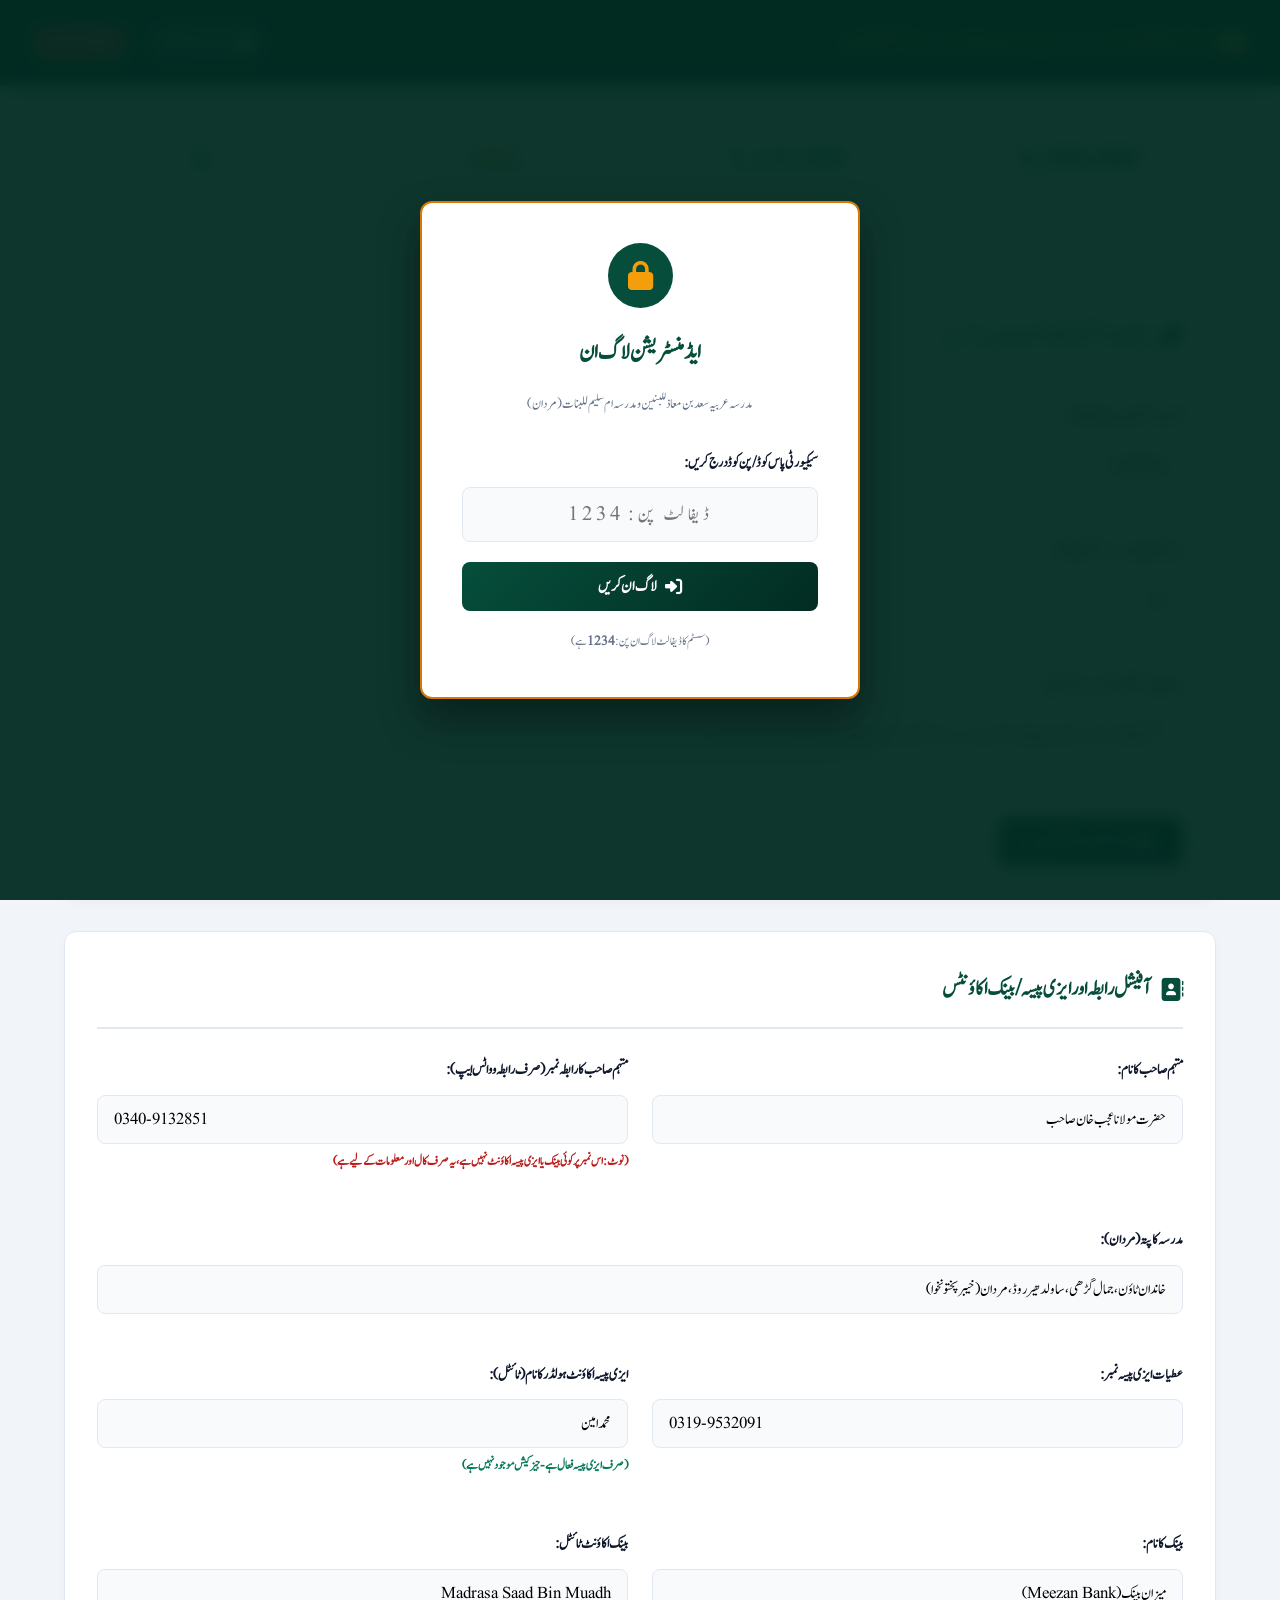
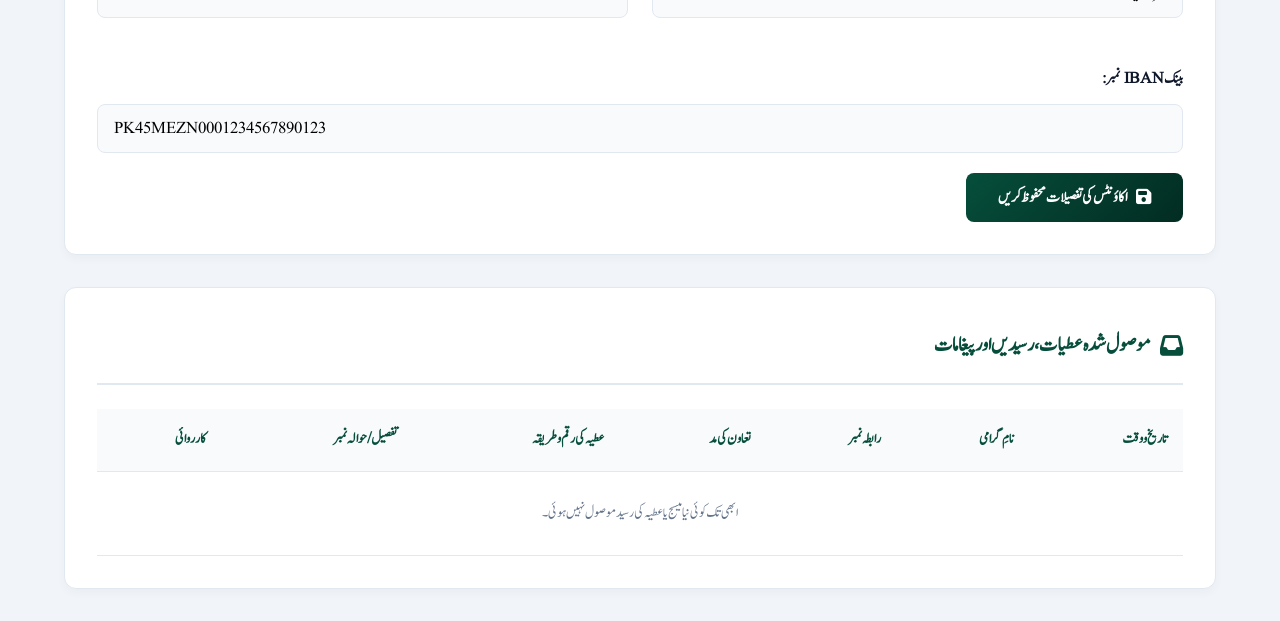
==== admin.html @ 812e495a "Complete Urdu Madrasa Website with Mobile Optimization & Vercel Config" ====
<!DOCTYPE html>
<html lang="ur" dir="rtl">
<head>
    <meta charset="UTF-8">
    <meta name="viewport" content="width=device-width, initial-scale=1.0">
    <title>ایڈمن پینل | مدرسہ سعد بن معاذ</title>

    <!-- Font Awesome -->
    <link rel="stylesheet" href="https://cdnjs.cloudflare.com/ajax/libs/font-awesome/6.5.1/css/all.min.css">

    <!-- Admin Styling with Dukan App UrduFont -->
    <style>
        @font-face {
            font-family: 'Jameel Noori Nastaleeq';
            src: url('assets/fonts/JameelNooriNastaleeq.ttf') format('truetype');
            font-weight: normal;
            font-style: normal;
            font-display: swap;
        }

        :root {
            --primary: #064e3b;
            --primary-dark: #022c22;
            --gold: #d97706;
            --gold-light: #f59e0b;
            --bg: #f1f5f9;
            --card-bg: #ffffff;
            --text: #0f172a;
            --text-muted: #64748b;
            --border: #e2e8f0;
            --radius: 12px;
            --font-urdu: 'Jameel Noori Nastaleeq', 'Noto Nastaliq Urdu', system-ui, sans-serif;
        }

        *, *::before, *::after {
            box-sizing: border-box;
            margin: 0;
            padding: 0;
        }

        body {
            font-family: var(--font-urdu) !important;
            background: var(--bg);
            color: var(--text);
            direction: rtl;
            text-align: right;
            line-height: 2.2;
        }

        h1, h2, h3, h4, h5, h6, input, select, textarea, button, label, p, span, td, th {
            font-family: var(--font-urdu) !important;
        }

        /* Login Screen Overlay */
        .login-overlay {
            position: fixed;
            inset: 0;
            background: rgba(2, 44, 34, 0.95);
            backdrop-filter: blur(8px);
            display: flex;
            align-items: center;
            justify-content: center;
            z-index: 9999;
            padding: 1.5rem;
        }

        .login-overlay.hidden {
            display: none;
        }

        .login-card {
            background: #fff;
            max-width: 440px;
            width: 100%;
            padding: 2.5rem;
            border-radius: var(--radius);
            box-shadow: 0 20px 40px rgba(0,0,0,0.4);
            text-align: center;
            border: 2px solid var(--gold);
        }

        .login-card .logo {
            width: 65px;
            height: 65px;
            margin-inline: auto;
            background: var(--primary);
            color: var(--gold-light);
            border-radius: 50%;
            display: flex;
            align-items: center;
            justify-content: center;
            font-size: 1.8rem;
            margin-bottom: 1rem;
        }

        /* Top Header */
        .admin-header {
            background: var(--primary-dark);
            color: #fff;
            padding: 1rem 2rem;
            display: flex;
            justify-content: space-between;
            align-items: center;
            box-shadow: 0 4px 12px rgba(0,0,0,0.1);
        }

        .admin-header h2 {
            font-size: 1.5rem;
            display: flex;
            align-items: center;
            gap: 0.6rem;
            color: var(--gold-light);
        }

        .header-actions {
            display: flex;
            align-items: center;
            gap: 1rem;
        }

        .btn-link {
            background: rgba(255, 255, 255, 0.15);
            color: #fff;
            text-decoration: none;
            padding: 0.4rem 1.1rem;
            border-radius: 50px;
            font-size: 0.95rem;
            display: inline-flex;
            align-items: center;
            gap: 0.4rem;
            transition: all 0.2s;
        }

        .btn-link:hover {
            background: var(--gold);
            color: #000;
        }

        /* Layout */
        .admin-container {
            max-width: 1200px;
            margin: 2rem auto;
            padding-inline: 1.5rem;
        }

        /* Stats Grid */
        .admin-stats-grid {
            display: grid;
            grid-template-columns: repeat(4, 1fr);
            gap: 1.25rem;
            margin-bottom: 2rem;
        }

        .stat-card {
            background: #fff;
            border: 1px solid var(--border);
            padding: 1.5rem;
            border-radius: var(--radius);
            box-shadow: 0 4px 10px rgba(0,0,0,0.03);
            text-align: center;
        }

        .stat-card .val {
            font-size: 1.9rem;
            font-weight: 700;
            color: var(--primary);
            line-height: 1.3;
        }

        .stat-card .lbl {
            font-size: 1rem;
            color: var(--text-muted);
            margin-top: 0.3rem;
        }

        /* Forms Layout */
        .admin-section {
            background: #fff;
            border: 1px solid var(--border);
            border-radius: var(--radius);
            padding: 2rem;
            margin-bottom: 2rem;
            box-shadow: 0 4px 10px rgba(0,0,0,0.03);
        }

        .admin-section h3 {
            font-size: 1.45rem;
            color: var(--primary);
            border-bottom: 2px solid var(--border);
            padding-bottom: 0.75rem;
            margin-bottom: 1.5rem;
            display: flex;
            align-items: center;
            gap: 0.6rem;
        }

        .form-grid {
            display: grid;
            grid-template-columns: 1fr 1fr;
            gap: 1.5rem;
        }

        .form-group {
            margin-bottom: 1.25rem;
        }

        .form-group.full-width {
            grid-column: 1 / -1;
        }

        label {
            display: block;
            font-weight: 700;
            font-size: 1rem;
            margin-bottom: 0.4rem;
        }

        input, textarea, select {
            width: 100%;
            padding: 0.75rem 1rem;
            border: 1px solid var(--border);
            border-radius: 8px;
            font-family: inherit;
            font-size: 1.05rem;
            background: #f8fafc;
        }

        input:focus, textarea:focus {
            outline: none;
            border-color: var(--primary);
            box-shadow: 0 0 0 3px rgba(6, 78, 59, 0.12);
        }

        .btn-submit {
            background: linear-gradient(135deg, var(--primary), var(--primary-dark));
            color: #fff;
            border: none;
            padding: 0.75rem 2rem;
            border-radius: 8px;
            font-family: inherit;
            font-size: 1.1rem;
            font-weight: 700;
            cursor: pointer;
            display: inline-flex;
            align-items: center;
            gap: 0.5rem;
            transition: all 0.2s;
        }

        .btn-submit:hover {
            background: var(--gold);
            color: #000;
        }

        /* Inquiries Table */
        .inquiry-table-wrap {
            overflow-x: auto;
        }

        table {
            width: 100%;
            border-collapse: collapse;
            font-size: 1rem;
        }

        th, td {
            padding: 0.85rem 1rem;
            border-bottom: 1px solid var(--border);
            text-align: right;
        }

        th {
            background: #f8fafc;
            color: var(--primary);
            font-weight: 700;
        }

        .action-del-btn {
            background: #fee2e2;
            color: #b91c1c;
            border: 1px solid #fecaca;
            padding: 0.25rem 0.75rem;
            border-radius: 6px;
            cursor: pointer;
            font-size: 0.9rem;
        }

        .action-del-btn:hover {
            background: #b91c1c;
            color: #fff;
        }

        @media (max-width: 900px) {
            .admin-stats-grid {
                grid-template-columns: 1fr 1fr;
            }
            .form-grid {
                grid-template-columns: 1fr;
            }
        }

        @media (max-width: 600px) {
            .admin-header {
                flex-direction: column;
                gap: 0.85rem;
                text-align: center;
                padding: 1rem 0.85rem;
            }
            .admin-header h2 {
                font-size: 1.25rem;
            }
            .header-actions {
                width: 100%;
                justify-content: center;
            }
            .admin-stats-grid {
                grid-template-columns: 1fr;
                gap: 0.75rem;
            }
            .admin-container {
                padding: 1rem 0.85rem;
            }
            .admin-section {
                padding: 1.25rem;
            }
            .login-card {
                padding: 1.5rem 1rem;
                margin-inline: 0.85rem;
            }
        }
    </style>
</head>
<body>

    <!-- ====================================================================
         LOGIN MODAL
         ==================================================================== -->
    <div class="login-overlay" id="loginModal">
        <div class="login-card">
            <div class="logo">
                <i class="fa-solid fa-lock"></i>
            </div>
            <h2 style="font-size: 1.6rem; color: var(--primary); margin-bottom: 0.5rem;">
                ایڈمنسٹریشن لاگ ان
            </h2>
            <p style="font-size: 0.95rem; color: var(--text-muted); margin-bottom: 1.5rem;">
                مدرسہ عربیہ سعد بن معاذ للبنین و مدرسہ ام سلیم للبنات (مردان)
            </p>

            <form id="adminLoginForm">
                <div class="form-group" style="text-align: right;">
                    <label for="adminPin">سیکیورٹی پاس کوڈ / پن کوڈ درج کریں:</label>
                    <input type="password" id="adminPin" placeholder="ڈیفالٹ پن: 1234" required style="text-align: center; letter-spacing: 4px; font-size: 1.3rem;">
                </div>
                <button type="submit" class="btn-submit" style="width: 100%; justify-content: center;">
                    <i class="fa-solid fa-right-to-bracket"></i> لاگ ان کریں
                </button>
            </form>
            <p style="font-size: 0.85rem; color: var(--text-muted); margin-top: 1rem;">
                (سسٹم کا ڈیفالٹ لاگ ان پن: <strong>1234</strong> ہے)
            </p>
        </div>
    </div>

    <!-- ====================================================================
         ADMIN HEADER
         ==================================================================== -->
    <header class="admin-header">
        <h2>
            <i class="fa-solid fa-mosque"></i> ایڈمن ڈیش بورڈ - مدرسہ عربیہ سعد بن معاذ و مدرسہ ام سلیم للبنات
        </h2>
        <div class="header-actions">
            <a href="index.html" class="btn-link" target="_blank">
                <i class="fa-solid fa-globe"></i> ویب سائٹ دیکھیں
            </a>
            <button id="logoutBtn" class="btn-link" style="background:#dc2626; border:none; cursor:pointer;">
                <i class="fa-solid fa-power-off"></i> لاگ آؤٹ
            </button>
        </div>
    </header>

    <!-- ====================================================================
         MAIN ADMIN CONTAINER
         ==================================================================== -->
    <main class="admin-container">

        <!-- Top Stats Row -->
        <div class="admin-stats-grid">
            <div class="stat-card">
                <div class="val" id="statTarget">8,500,000</div>
                <div class="lbl">کل درکار بجٹ (روپے)</div>
            </div>
            <div class="stat-card">
                <div class="val" id="statRaised" style="color:#059669;">5,120,000</div>
                <div class="lbl">جمع شدہ عطیات (روپے)</div>
            </div>
            <div class="stat-card">
                <div class="val" id="statProgress" style="color:var(--gold);">60%</div>
                <div class="lbl">زیرِ تعمیر کام کی پیشرفت</div>
            </div>
            <div class="stat-card">
                <div class="val" id="statInquiries">0</div>
                <div class="lbl">موصول شدہ پیغامات/عطیات</div>
            </div>
        </div>

        <!-- 1. Financial & Construction Progress Settings -->
        <section class="admin-section">
            <h3><i class="fa-solid fa-coins"></i> مالی بجٹ و تعمیراتی پیشرفت اپڈیٹ کریں</h3>
            <form id="financeForm">
                <div class="form-grid">
                    <div class="form-group">
                        <label for="inputTarget">کل درکار رقم / ہدف (PKR):</label>
                        <input type="number" id="inputTarget" required>
                    </div>

                    <div class="form-group">
                        <label for="inputRaised">اب تک موصول شدہ عطیات (PKR):</label>
                        <input type="number" id="inputRaised" required>
                    </div>

                    <div class="form-group">
                        <label for="inputProgress">زیرِ تعمیر حصے کی موجودہ تکمیل (%):</label>
                        <input type="number" id="inputProgress" min="0" max="100" required>
                    </div>

                    <div class="form-group">
                        <label for="inputArea">کل اراضی / رقبہ:</label>
                        <input type="text" id="inputArea" value="36 مرلے" required>
                    </div>

                    <div class="form-group full-width">
                        <label for="inputAnnouncement">اہم اعلان / مستقبل کا منصوبہ (ٹکر میسج):</label>
                        <textarea id="inputAnnouncement" rows="2" required></textarea>
                    </div>
                </div>

                <button type="submit" class="btn-submit">
                    <i class="fa-solid fa-floppy-disk"></i> مالی معلومات محفوظ کریں
                </button>
            </form>
        </section>

        <!-- 2. Official Contact & Payment Accounts Settings -->
        <section class="admin-section">
            <h3><i class="fa-solid fa-address-book"></i> آفیشل رابطہ اور ایزی پیسہ / بینک اکاؤنٹس</h3>
            <form id="contactAccountsForm">
                <div class="form-grid">
                    <div class="form-group">
                        <label for="inputMohtamim">مہتمم صاحب کا نام:</label>
                        <input type="text" id="inputMohtamim" value="حضرت مولانا عجب خان صاحب" required>
                    </div>

                    <div class="form-group">
                        <label for="inputMohtamimPhone">مہتمم صاحب کا رابطہ نمبر (صرف رابطہ و واٹس ایپ):</label>
                        <input type="text" id="inputMohtamimPhone" value="0340-9132851" required dir="ltr">
                        <small style="color: #b91c1c; font-weight: bold; font-size: 0.85rem;">(نوٹ: اس نمبر پر کوئی بینک یا ایزی پیسہ اکاؤنٹ نہیں ہے، یہ صرف کال اور معلومات کے لیے ہے)</small>
                    </div>

                    <div class="form-group full-width">
                        <label for="inputAddress">مدرسہ کا پتہ (مردان):</label>
                        <input type="text" id="inputAddress" value="خاندان ٹاؤن، جمال گڑھی، ساولدھیر روڈ، مردان (خیبر پختونخوا)" required>
                    </div>

                    <div class="form-group">
                        <label for="inputEasyNumber">عطیات ایزی پیسہ نمبر:</label>
                        <input type="text" id="inputEasyNumber" value="0319-9532091" required dir="ltr">
                    </div>

                    <div class="form-group">
                        <label for="inputEasyTitle">ایزی پیسہ اکاؤنٹ ہولڈر کا نام (ٹائٹل):</label>
                        <input type="text" id="inputEasyTitle" value="محمد امین" required>
                        <small style="color: #047857; font-weight: bold; font-size: 0.85rem;">(صرف ایزی پیسہ فعال ہے - جیز کیش موجود نہیں ہے)</small>
                    </div>

                    <div class="form-group">
                        <label for="inputBankName">بینک کا نام:</label>
                        <input type="text" id="inputBankName" value="میزان بینک (Meezan Bank)">
                    </div>

                    <div class="form-group">
                        <label for="inputBankTitle">بینک اکاؤنٹ ٹائٹل:</label>
                        <input type="text" id="inputBankTitle" value="Madrasa Saad Bin Muadh">
                    </div>

                    <div class="form-group full-width">
                        <label for="inputBankIban">بینک IBAN نمبر:</label>
                        <input type="text" id="inputBankIban" value="PK45MEZN0001234567890123" dir="ltr">
                    </div>
                </div>

                <button type="submit" class="btn-submit">
                    <i class="fa-solid fa-floppy-disk"></i> اکاؤنٹس کی تفصیلات محفوظ کریں
                </button>
            </form>
        </section>

        <!-- 3. Inquiries & Donor Messages -->
        <section class="admin-section">
            <h3><i class="fa-solid fa-inbox"></i> موصول شدہ عطیات، رسیدیں اور پیغامات</h3>
            <div class="inquiry-table-wrap">
                <table>
                    <thead>
                        <tr>
                            <th>تاریخ و وقت</th>
                            <th>نامِ گرامی</th>
                            <th>رابطہ نمبر</th>
                            <th>تعاون کی مد</th>
                            <th>عطیہ کی رقم و طریقہ</th>
                            <th>تفصیل / حوالہ نمبر</th>
                            <th>کارروائی</th>
                        </tr>
                    </thead>
                    <tbody id="inquiryTableBody">
                        <tr>
                            <td colspan="7" style="text-align: center; color: var(--text-muted);">کوئی پیغام ابھی موصول نہیں ہوا۔</td>
                        </tr>
                    </tbody>
                </table>
            </div>
        </section>

    </main>

    <!-- Admin JavaScript Logic -->
    <script>
        const AUTH_KEY = 'madrasa_admin_auth';
        const DATA_KEY = 'madrasa_saad_bin_muadh_data';
        const INQUIRIES_KEY = 'madrasa_inquiries';

        document.addEventListener('DOMContentLoaded', () => {
            checkAuth();
            loadFormData();
            loadInquiries();

            // Forms
            document.getElementById('adminLoginForm').addEventListener('submit', handleLogin);
            document.getElementById('logoutBtn').addEventListener('click', handleLogout);
            document.getElementById('financeForm').addEventListener('submit', handleFinanceSave);
            document.getElementById('contactAccountsForm').addEventListener('submit', handleAccountsSave);
        });

        function checkAuth() {
            const isAuth = sessionStorage.getItem(AUTH_KEY);
            const modal = document.getElementById('loginModal');
            if (isAuth === 'true') {
                modal.classList.add('hidden');
            } else {
                modal.classList.remove('hidden');
            }
        }

        function handleLogin(e) {
            e.preventDefault();
            const pin = document.getElementById('adminPin').value.trim();
            if (pin === '1234' || pin === 'admin') {
                sessionStorage.setItem(AUTH_KEY, 'true');
                document.getElementById('loginModal').classList.add('hidden');
            } else {
                alert("غلط پن کوڈ! دوبارہ کوشش فرمائیں۔ (ڈیفالٹ پن: 1234)");
            }
        }

        function handleLogout() {
            sessionStorage.removeItem(AUTH_KEY);
            location.reload();
        }

        const DEFAULT_ADMIN_DATA = {
            institutionName: "مدرسہ عربیہ سعد بن معاذ للبنین و مدرسہ ام سلیم للبنات",
            masjidName: "زیرِ تعمیر مسجد معز اللہ خان",
            mohtamim: "حضرت مولانا عجب خان صاحب",
            mohtamimPhone: "0340-9132851",
            address: "خاندان ٹاؤن، جمال گڑھی، ساولدھیر روڈ، مردان (خیبر پختونخوا)",
            area: "36 مرلے",
            easyPaisaNumber: "0319-9532091",
            easyPaisaTitle: "محمد امین",
            bankName: "میزان بینک (Meezan Bank)",
            bankAccountTitle: "Madrasa Saad Bin Muadh",
            bankIban: "PK45MEZN0001234567890123",
            targetDonation: 8500000,
            raisedDonation: 5120000,
            underConstructionProgress: 60,
            announcement: "مستقبل کا شاندار منصوبہ: اگلا بنات کا باقاعدہ کیمپس (مدرسہ ام سلیم للبنات) اور بنین کا جدید تجوید سسٹم جلد شروع ہو رہا ہے۔"
        };

        function getStoredData() {
            const raw = localStorage.getItem(DATA_KEY);
            if (raw) {
                try { return { ...DEFAULT_ADMIN_DATA, ...JSON.parse(raw) }; } catch (e) {}
            }
            return DEFAULT_ADMIN_DATA;
        }

        function loadFormData() {
            const data = getStoredData();

            // Stats
            document.getElementById('statTarget').textContent = (data.targetDonation || 8500000).toLocaleString();
            document.getElementById('statRaised').textContent = (data.raisedDonation || 5120000).toLocaleString();
            document.getElementById('statProgress').textContent = (data.underConstructionProgress || 60) + '%';

            // Financial Inputs
            document.getElementById('inputTarget').value = data.targetDonation || 8500000;
            document.getElementById('inputRaised').value = data.raisedDonation || 5120000;
            document.getElementById('inputProgress').value = data.underConstructionProgress || 60;
            document.getElementById('inputArea').value = data.area || "36 مرلے";
            document.getElementById('inputAnnouncement').value = data.announcement || "";

            // Accounts & Contact Inputs
            document.getElementById('inputMohtamim').value = data.mohtamim || "حضرت مولانا عجب خان صاحب";
            document.getElementById('inputMohtamimPhone').value = data.mohtamimPhone || "0340-9132851";
            document.getElementById('inputAddress').value = data.address || "خاندان ٹاؤن، جمال گڑھی، ساولدھیر روڈ، مردان (خیبر پختونخوا)";
            document.getElementById('inputEasyNumber').value = data.easyPaisaNumber || "0319-9532091";
            document.getElementById('inputEasyTitle').value = data.easyPaisaTitle || "محمد امین";
            document.getElementById('inputBankName').value = data.bankName || "میزان بینک (Meezan Bank)";
            document.getElementById('inputBankTitle').value = data.bankAccountTitle || "Madrasa Saad Bin Muadh";
            document.getElementById('inputBankIban').value = data.bankIban || "PK45MEZN0001234567890123";
        }

        function handleFinanceSave(e) {
            e.preventDefault();
            const data = getStoredData();
            data.targetDonation = parseInt(document.getElementById('inputTarget').value) || 0;
            data.raisedDonation = parseInt(document.getElementById('inputRaised').value) || 0;
            data.underConstructionProgress = parseInt(document.getElementById('inputProgress').value) || 0;
            data.area = document.getElementById('inputArea').value.trim();
            data.announcement = document.getElementById('inputAnnouncement').value.trim();

            localStorage.setItem(DATA_KEY, JSON.stringify(data));
            loadFormData();
            alert("مالی و تعمیراتی معلومات محفوظ ہو چکی ہیں اور ویب سائٹ پر اپڈیٹ ہو گئی ہیں۔");
        }

        function handleAccountsSave(e) {
            e.preventDefault();
            const data = getStoredData();
            data.mohtamim = document.getElementById('inputMohtamim').value.trim();
            data.mohtamimPhone = document.getElementById('inputMohtamimPhone').value.trim();
            data.address = document.getElementById('inputAddress').value.trim();
            data.easyPaisaNumber = document.getElementById('inputEasyNumber').value.trim();
            data.easyPaisaTitle = document.getElementById('inputEasyTitle').value.trim();
            data.bankName = document.getElementById('inputBankName').value.trim();
            data.bankAccountTitle = document.getElementById('inputBankTitle').value.trim();
            data.bankIban = document.getElementById('inputBankIban').value.trim();

            localStorage.setItem(DATA_KEY, JSON.stringify(data));
            loadFormData();
            alert("آفیشل رابطہ اور اکاؤنٹس کی تفصیلات کامیابی کے ساتھ محفوظ ہو گئی ہیں۔");
        }

        function loadInquiries() {
            const list = JSON.parse(localStorage.getItem(INQUIRIES_KEY) || '[]');
            document.getElementById('statInquiries').textContent = list.length;
            const tbody = document.getElementById('inquiryTableBody');

            if (!list || list.length === 0) {
                tbody.innerHTML = `<tr><td colspan="7" style="text-align: center; color: var(--text-muted); padding: 1.5rem;">ابھی تک کوئی نیا میسج یا عطیہ کی رسید موصول نہیں ہوئی۔</td></tr>`;
                return;
            }

            tbody.innerHTML = list.map((inq, idx) => `
                <tr>
                    <td>${inq.date || '-'}</td>
                    <td><strong>${inq.name || '-'}</strong></td>
                    <td dir="ltr">${inq.phone || '-'}</td>
                    <td><span style="background:#ecfdf5; color:#047857; padding:0.2rem 0.5rem; border-radius:4px; font-weight:700; font-size:0.9rem;">${inq.type || '-'}</span></td>
                    <td style="color:#d97706; font-weight:800;">${inq.amount || '-'}</td>
                    <td style="max-width:240px; font-size:0.95rem;">${inq.message || '-'}</td>
                    <td>
                        <button class="action-del-btn" onclick="deleteInquiry(${idx})">
                            <i class="fa-solid fa-trash"></i> ڈیلیٹ
                        </button>
                    </td>
                </tr>
            `).join('');
        }

        window.deleteInquiry = function(index) {
            if (confirm("کیا آپ واقعی اس رسید یا پیغام کو حذف کرنا چاہتے ہیں؟")) {
                const list = JSON.parse(localStorage.getItem(INQUIRIES_KEY) || '[]');
                list.splice(index, 1);
                localStorage.setItem(INQUIRIES_KEY, JSON.stringify(list));
                loadInquiries();
            }
        };
    </script>
</body>
</html>
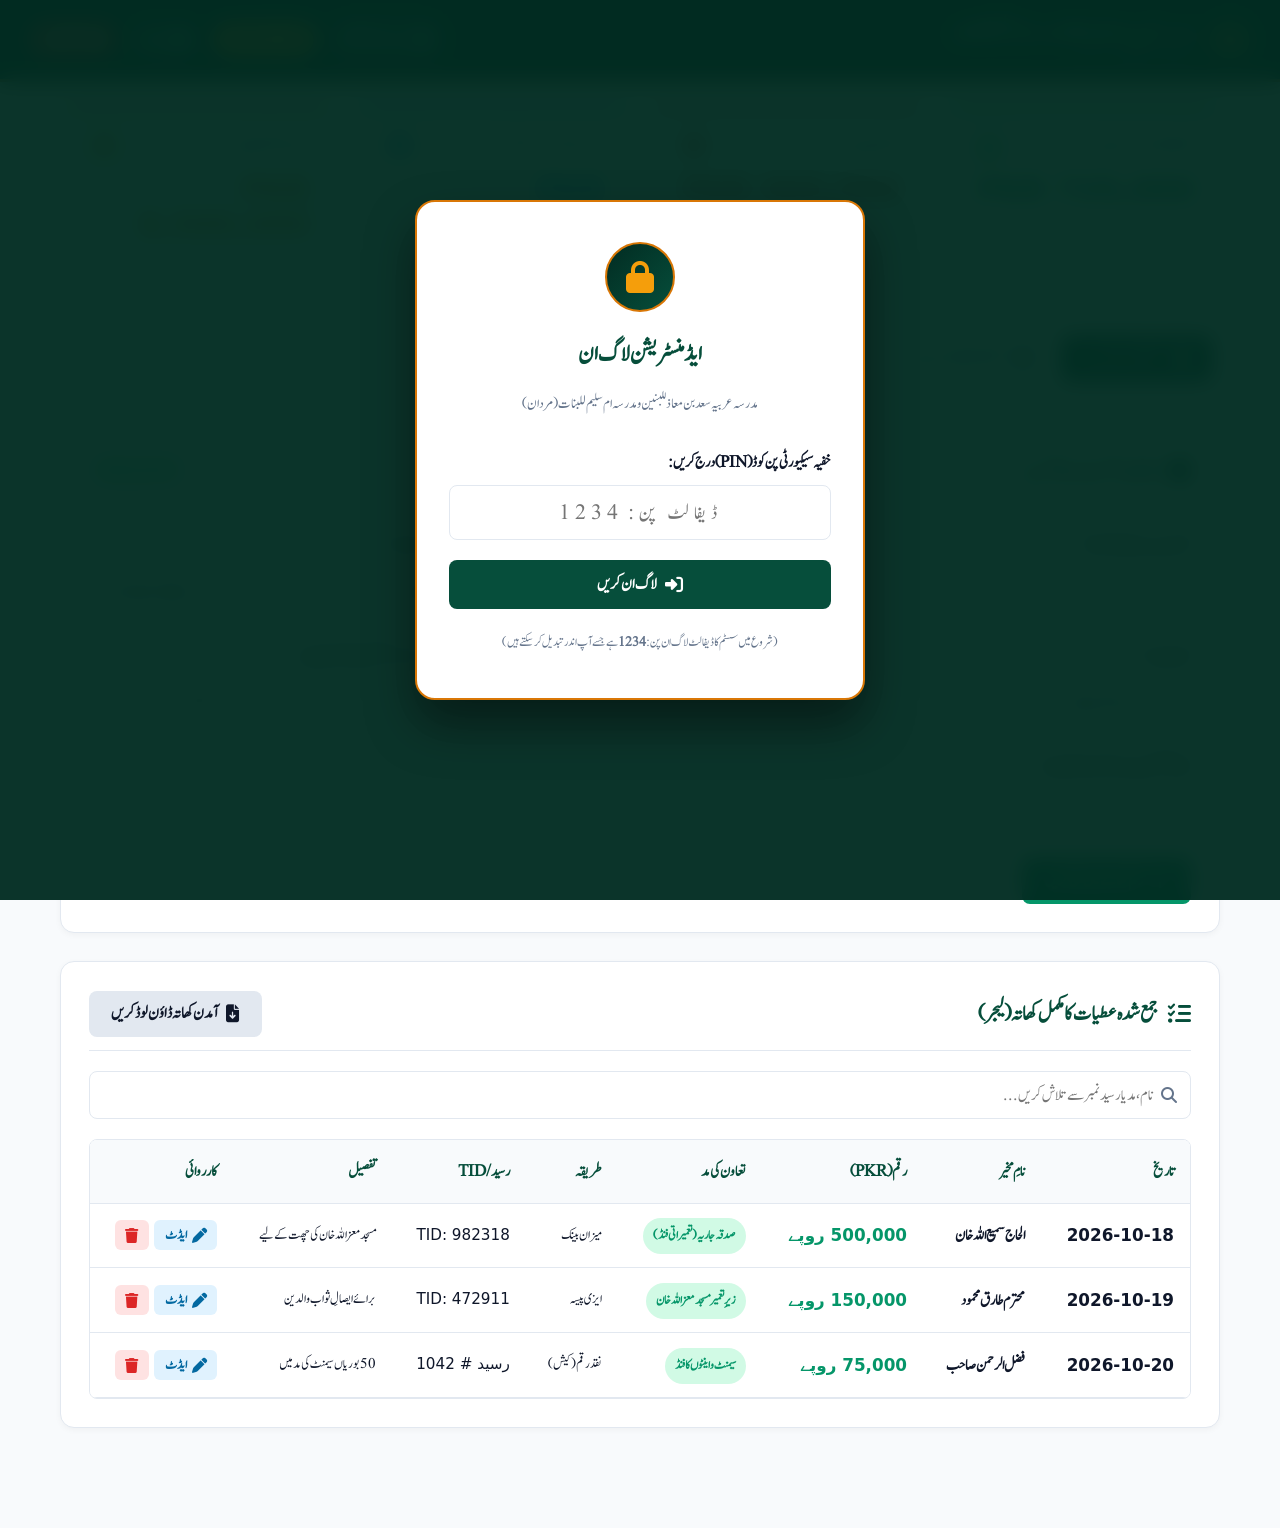
==== commit eff61d63: "Enhance Admin Portal with Income & Expense Bookkeeping, PIN Security, Edit/Delete and Mobile UI" ====
--- a/admin.html
+++ b/admin.html
@@ -3,16 +3,17 @@
 <head>
     <meta charset="UTF-8">
     <meta name="viewport" content="width=device-width, initial-scale=1.0">
-    <title>ایڈمن پینل | مدرسہ سعد بن معاذ</title>
-
-    <!-- Font Awesome -->
+    <title>کھاتہ و ایڈمن پورٹل | مدرسہ عربیہ سعد بن معاذ و مدرسہ ام سلیم للبنات (مردان)</title>
+
+    <!-- Font Awesome Icons -->
     <link rel="stylesheet" href="https://cdnjs.cloudflare.com/ajax/libs/font-awesome/6.5.1/css/all.min.css">
 
-    <!-- Admin Styling with Dukan App UrduFont -->
+    <!-- Admin Styling with Jameel Noori Nastaleeq -->
     <style>
         @font-face {
             font-family: 'Jameel Noori Nastaleeq';
-            src: url('assets/fonts/JameelNooriNastaleeq.ttf') format('truetype');
+            src: url('assets/fonts/JameelNooriNastaleeq.woff') format('woff'),
+                 url('assets/fonts/JameelNooriNastaleeq.ttf') format('truetype');
             font-weight: normal;
             font-style: normal;
             font-display: swap;
@@ -21,15 +22,27 @@
         :root {
             --primary: #064e3b;
             --primary-dark: #022c22;
+            --primary-light: #059669;
             --gold: #d97706;
             --gold-light: #f59e0b;
-            --bg: #f1f5f9;
+            --danger: #dc2626;
+            --danger-bg: #fee2e2;
+            --success: #059669;
+            --success-bg: #d1fae5;
+            --info: #0284c7;
+            --info-bg: #e0f2fe;
+            --bg: #f8fafc;
             --card-bg: #ffffff;
             --text: #0f172a;
             --text-muted: #64748b;
             --border: #e2e8f0;
-            --radius: 12px;
+            --radius-sm: 8px;
+            --radius: 14px;
+            --radius-lg: 20px;
+            --shadow-sm: 0 2px 6px rgba(0,0,0,0.04);
+            --shadow: 0 8px 24px rgba(6, 78, 59, 0.08);
             --font-urdu: 'Jameel Noori Nastaleeq', 'Noto Nastaliq Urdu', system-ui, sans-serif;
+            --font-en: system-ui, -apple-system, sans-serif;
         }
 
         *, *::before, *::after {
@@ -44,19 +57,26 @@
             color: var(--text);
             direction: rtl;
             text-align: right;
-            line-height: 2.2;
+            line-height: 2.1;
+            overflow-x: hidden;
         }
 
         h1, h2, h3, h4, h5, h6, input, select, textarea, button, label, p, span, td, th {
             font-family: var(--font-urdu) !important;
         }
 
-        /* Login Screen Overlay */
+        .en-text, [dir="ltr"] {
+            font-family: var(--font-en) !important;
+        }
+
+        /* --------------------------------------------------------------------------
+           LOGIN SCREEN OVERLAY
+           -------------------------------------------------------------------------- */
         .login-overlay {
             position: fixed;
             inset: 0;
-            background: rgba(2, 44, 34, 0.95);
-            backdrop-filter: blur(8px);
+            background: rgba(2, 44, 34, 0.96);
+            backdrop-filter: blur(10px);
             display: flex;
             align-items: center;
             justify-content: center;
@@ -70,262 +90,658 @@
 
         .login-card {
             background: #fff;
-            max-width: 440px;
+            max-width: 450px;
             width: 100%;
-            padding: 2.5rem;
-            border-radius: var(--radius);
-            box-shadow: 0 20px 40px rgba(0,0,0,0.4);
+            padding: 2.5rem 2rem;
+            border-radius: var(--radius-lg);
+            box-shadow: 0 25px 50px rgba(0,0,0,0.45);
             text-align: center;
             border: 2px solid var(--gold);
+            animation: popIn 0.3s ease-out;
+        }
+
+        @keyframes popIn {
+            from { transform: scale(0.92); opacity: 0; }
+            to { transform: scale(1); opacity: 1; }
         }
 
         .login-card .logo {
-            width: 65px;
-            height: 65px;
+            width: 70px;
+            height: 70px;
             margin-inline: auto;
-            background: var(--primary);
+            background: linear-gradient(135deg, var(--primary-dark), var(--primary));
             color: var(--gold-light);
             border-radius: 50%;
             display: flex;
             align-items: center;
             justify-content: center;
-            font-size: 1.8rem;
+            font-size: 2rem;
             margin-bottom: 1rem;
-        }
-
-        /* Top Header */
+            border: 2px solid var(--gold);
+        }
+
+        /* --------------------------------------------------------------------------
+           ADMIN HEADER
+           -------------------------------------------------------------------------- */
         .admin-header {
             background: var(--primary-dark);
             color: #fff;
-            padding: 1rem 2rem;
+            padding: 1rem 1.75rem;
             display: flex;
             justify-content: space-between;
             align-items: center;
-            box-shadow: 0 4px 12px rgba(0,0,0,0.1);
-        }
-
-        .admin-header h2 {
-            font-size: 1.5rem;
+            box-shadow: 0 4px 15px rgba(0,0,0,0.15);
+            border-bottom: 3px solid var(--gold);
+            position: sticky;
+            top: 0;
+            z-index: 1000;
+        }
+
+        .header-brand {
             display: flex;
             align-items: center;
-            gap: 0.6rem;
-            color: var(--gold-light);
+            gap: 0.85rem;
+        }
+
+        .header-brand .emblem {
+            width: 44px;
+            height: 44px;
+            background: var(--primary);
+            border: 2px solid var(--gold);
+            border-radius: 50%;
+            display: flex;
+            align-items: center;
+            justify-content: center;
+            color: var(--gold);
+            font-size: 1.3rem;
+            flex-shrink: 0;
+        }
+
+        .header-brand h1 {
+            font-size: 1.35rem;
+            font-weight: 800;
+            line-height: 1.3;
+        }
+
+        .header-brand p {
+            font-size: 0.88rem;
+            color: #cbd5e1;
+            line-height: 1.2;
         }
 
         .header-actions {
             display: flex;
             align-items: center;
-            gap: 1rem;
-        }
-
-        .btn-link {
-            background: rgba(255, 255, 255, 0.15);
+            gap: 0.65rem;
+            flex-wrap: wrap;
+        }
+
+        .btn-header {
+            display: inline-flex;
+            align-items: center;
+            gap: 0.45rem;
+            background: rgba(255, 255, 255, 0.1);
             color: #fff;
-            text-decoration: none;
-            padding: 0.4rem 1.1rem;
+            border: 1px solid rgba(255, 255, 255, 0.2);
+            padding: 0.4rem 0.85rem;
             border-radius: 50px;
             font-size: 0.95rem;
-            display: inline-flex;
-            align-items: center;
-            gap: 0.4rem;
-            transition: all 0.2s;
-        }
-
-        .btn-link:hover {
-            background: var(--gold);
+            font-weight: 700;
+            cursor: pointer;
+            text-decoration: none;
+            transition: all 0.2s ease;
+        }
+
+        .btn-header:hover {
+            background: rgba(255, 255, 255, 0.2);
+        }
+
+        .btn-header-gold {
+            background: linear-gradient(135deg, var(--gold), var(--gold-light));
             color: #000;
-        }
-
-        /* Layout */
+            border: none;
+            font-weight: 800;
+        }
+
+        .btn-header-danger {
+            background: #b91c1c;
+            border-color: #ef4444;
+        }
+
+        /* --------------------------------------------------------------------------
+           MAIN DASHBOARD CONTAINER
+           -------------------------------------------------------------------------- */
         .admin-container {
             max-width: 1200px;
-            margin: 2rem auto;
-            padding-inline: 1.5rem;
-        }
-
-        /* Stats Grid */
-        .admin-stats-grid {
+            margin: 1.5rem auto;
+            padding: 0 1.25rem 3rem;
+        }
+
+        /* --------------------------------------------------------------------------
+           KPI STATS CARDS
+           -------------------------------------------------------------------------- */
+        .stats-grid {
             display: grid;
             grid-template-columns: repeat(4, 1fr);
             gap: 1.25rem;
-            margin-bottom: 2rem;
+            margin-bottom: 1.75rem;
         }
 
         .stat-card {
-            background: #fff;
-            border: 1px solid var(--border);
-            padding: 1.5rem;
+            background: var(--card-bg);
             border-radius: var(--radius);
-            box-shadow: 0 4px 10px rgba(0,0,0,0.03);
-            text-align: center;
-        }
-
-        .stat-card .val {
-            font-size: 1.9rem;
+            padding: 1.25rem 1.5rem;
+            border: 1.5px solid var(--border);
+            box-shadow: var(--shadow-sm);
+            position: relative;
+            overflow: hidden;
+            transition: all 0.2s ease;
+        }
+
+        .stat-card:hover {
+            transform: translateY(-2px);
+            box-shadow: var(--shadow);
+        }
+
+        .stat-card::before {
+            content: '';
+            position: absolute;
+            top: 0;
+            right: 0;
+            left: 0;
+            height: 4px;
+        }
+
+        .stat-card.stat-income::before { background: var(--success); }
+        .stat-card.stat-expense::before { background: var(--danger); }
+        .stat-card.stat-balance::before { background: var(--info); }
+        .stat-card.stat-target::before { background: var(--gold); }
+
+        .stat-header {
+            display: flex;
+            justify-content: space-between;
+            align-items: center;
+            margin-bottom: 0.5rem;
+        }
+
+        .stat-lbl {
+            font-size: 1.05rem;
             font-weight: 700;
-            color: var(--primary);
-            line-height: 1.3;
-        }
-
-        .stat-card .lbl {
-            font-size: 1rem;
             color: var(--text-muted);
-            margin-top: 0.3rem;
-        }
-
-        /* Forms Layout */
-        .admin-section {
-            background: #fff;
-            border: 1px solid var(--border);
-            border-radius: var(--radius);
-            padding: 2rem;
-            margin-bottom: 2rem;
-            box-shadow: 0 4px 10px rgba(0,0,0,0.03);
-        }
-
-        .admin-section h3 {
-            font-size: 1.45rem;
-            color: var(--primary);
-            border-bottom: 2px solid var(--border);
-            padding-bottom: 0.75rem;
-            margin-bottom: 1.5rem;
+        }
+
+        .stat-icon {
+            width: 38px;
+            height: 38px;
+            border-radius: 50%;
             display: flex;
             align-items: center;
-            gap: 0.6rem;
-        }
-
-        .form-grid {
-            display: grid;
-            grid-template-columns: 1fr 1fr;
-            gap: 1.5rem;
-        }
-
-        .form-group {
-            margin-bottom: 1.25rem;
-        }
-
-        .form-group.full-width {
-            grid-column: 1 / -1;
-        }
-
-        label {
-            display: block;
+            justify-content: center;
+            font-size: 1.15rem;
+        }
+
+        .stat-income .stat-icon { background: var(--success-bg); color: var(--success); }
+        .stat-expense .stat-icon { background: var(--danger-bg); color: var(--danger); }
+        .stat-balance .stat-icon { background: var(--info-bg); color: var(--info); }
+        .stat-target .stat-icon { background: #fef3c7; color: var(--gold); }
+
+        .stat-val {
+            font-size: 1.85rem;
+            font-weight: 800;
+            line-height: 1.2;
+            font-family: var(--font-en) !important;
+            letter-spacing: 0.5px;
+        }
+
+        .stat-income .stat-val { color: var(--success); }
+        .stat-expense .stat-val { color: var(--danger); }
+        .stat-balance .stat-val { color: var(--info); }
+        .stat-target .stat-val { color: var(--gold); }
+
+        .stat-sub {
+            font-size: 0.9rem;
+            color: var(--text-muted);
+            margin-top: 0.25rem;
+        }
+
+        /* --------------------------------------------------------------------------
+           NAVIGATION TABS
+           -------------------------------------------------------------------------- */
+        .admin-nav-tabs {
+            display: flex;
+            gap: 0.65rem;
+            background: #fff;
+            padding: 0.5rem;
+            border-radius: var(--radius);
+            border: 1px solid var(--border);
+            margin-bottom: 1.75rem;
+            box-shadow: var(--shadow-sm);
+            overflow-x: auto;
+            scrollbar-width: none;
+        }
+
+        .admin-nav-tabs::-webkit-scrollbar {
+            display: none;
+        }
+
+        .tab-btn {
+            background: transparent;
+            border: none;
+            padding: 0.6rem 1.25rem;
+            border-radius: var(--radius-sm);
+            font-size: 1.12rem;
             font-weight: 700;
-            font-size: 1rem;
-            margin-bottom: 0.4rem;
-        }
-
-        input, textarea, select {
-            width: 100%;
-            padding: 0.75rem 1rem;
-            border: 1px solid var(--border);
-            border-radius: 8px;
-            font-family: inherit;
-            font-size: 1.05rem;
-            background: #f8fafc;
-        }
-
-        input:focus, textarea:focus {
-            outline: none;
-            border-color: var(--primary);
-            box-shadow: 0 0 0 3px rgba(6, 78, 59, 0.12);
-        }
-
-        .btn-submit {
-            background: linear-gradient(135deg, var(--primary), var(--primary-dark));
-            color: #fff;
-            border: none;
-            padding: 0.75rem 2rem;
-            border-radius: 8px;
-            font-family: inherit;
-            font-size: 1.1rem;
-            font-weight: 700;
+            color: var(--text-muted);
             cursor: pointer;
             display: inline-flex;
             align-items: center;
             gap: 0.5rem;
-            transition: all 0.2s;
-        }
-
-        .btn-submit:hover {
-            background: var(--gold);
-            color: #000;
-        }
-
-        /* Inquiries Table */
-        .inquiry-table-wrap {
+            white-space: nowrap;
+            transition: all 0.2s ease;
+        }
+
+        .tab-btn i {
+            font-size: 1.05rem;
+        }
+
+        .tab-btn:hover {
+            color: var(--primary);
+            background: #f1f5f9;
+        }
+
+        .tab-btn.active {
+            background: var(--primary);
+            color: #fff;
+            box-shadow: 0 4px 12px rgba(6, 78, 59, 0.25);
+        }
+
+        .tab-content {
+            display: none;
+            animation: fadeIn 0.25s ease;
+        }
+
+        .tab-content.active {
+            display: block;
+        }
+
+        @keyframes fadeIn {
+            from { opacity: 0; transform: translateY(6px); }
+            to { opacity: 1; transform: translateY(0); }
+        }
+
+        /* --------------------------------------------------------------------------
+           CARDS & FORMS
+           -------------------------------------------------------------------------- */
+        .admin-card {
+            background: var(--card-bg);
+            border-radius: var(--radius);
+            padding: 1.75rem;
+            border: 1.5px solid var(--border);
+            box-shadow: var(--shadow-sm);
+            margin-bottom: 1.75rem;
+        }
+
+        .card-title-row {
+            display: flex;
+            justify-content: space-between;
+            align-items: center;
+            margin-bottom: 1.25rem;
+            padding-bottom: 0.75rem;
+            border-bottom: 1.5px solid var(--border);
+            flex-wrap: wrap;
+            gap: 0.75rem;
+        }
+
+        .card-title {
+            font-size: 1.45rem;
+            font-weight: 800;
+            color: var(--primary);
+            display: flex;
+            align-items: center;
+            gap: 0.6rem;
+        }
+
+        .form-grid {
+            display: grid;
+            grid-template-columns: repeat(3, 1fr);
+            gap: 1.25rem;
+        }
+
+        .form-grid-2 {
+            display: grid;
+            grid-template-columns: 1fr 1fr;
+            gap: 1.25rem;
+        }
+
+        .form-group {
+            display: flex;
+            flex-direction: column;
+            gap: 0.35rem;
+        }
+
+        .form-group.full-width {
+            grid-column: 1 / -1;
+        }
+
+        label {
+            font-weight: 700;
+            font-size: 1.05rem;
+            color: var(--text);
+        }
+
+        input[type="text"],
+        input[type="number"],
+        input[type="date"],
+        input[type="password"],
+        select,
+        textarea {
+            width: 100%;
+            padding: 0.65rem 0.9rem;
+            border: 1.5px solid var(--border);
+            border-radius: var(--radius-sm);
+            font-size: 1.1rem;
+            background: #fff;
+            color: var(--text);
+            transition: border-color 0.2s ease, box-shadow 0.2s ease;
+        }
+
+        input:focus, select:focus, textarea:focus {
+            outline: none;
+            border-color: var(--primary);
+            box-shadow: 0 0 0 3px rgba(6, 78, 59, 0.15);
+        }
+
+        /* --------------------------------------------------------------------------
+           BUTTONS
+           -------------------------------------------------------------------------- */
+        .btn-action {
+            display: inline-flex;
+            align-items: center;
+            gap: 0.5rem;
+            padding: 0.65rem 1.4rem;
+            border-radius: var(--radius-sm);
+            font-size: 1.12rem;
+            font-weight: 800;
+            cursor: pointer;
+            border: none;
+            transition: all 0.2s ease;
+        }
+
+        .btn-primary {
+            background: var(--primary);
+            color: #fff;
+        }
+
+        .btn-primary:hover {
+            background: var(--primary-light);
+            box-shadow: 0 4px 12px rgba(6, 78, 59, 0.3);
+        }
+
+        .btn-success {
+            background: var(--success);
+            color: #fff;
+        }
+
+        .btn-success:hover {
+            background: #047857;
+        }
+
+        .btn-danger {
+            background: var(--danger);
+            color: #fff;
+        }
+
+        .btn-danger:hover {
+            background: #b91c1c;
+        }
+
+        .btn-secondary {
+            background: #e2e8f0;
+            color: var(--text);
+        }
+
+        .btn-secondary:hover {
+            background: #cbd5e1;
+        }
+
+        /* --------------------------------------------------------------------------
+           TABLES
+           -------------------------------------------------------------------------- */
+        .table-responsive {
+            width: 100%;
             overflow-x: auto;
+            border-radius: var(--radius-sm);
+            border: 1.5px solid var(--border);
         }
 
         table {
             width: 100%;
             border-collapse: collapse;
-            font-size: 1rem;
+            text-align: right;
+            background: #fff;
+            font-size: 1.05rem;
         }
 
         th, td {
             padding: 0.85rem 1rem;
             border-bottom: 1px solid var(--border);
-            text-align: right;
         }
 
         th {
             background: #f8fafc;
             color: var(--primary);
+            font-weight: 800;
+            white-space: nowrap;
+        }
+
+        tr:hover {
+            background: #f8fafc;
+        }
+
+        .table-btn {
+            padding: 0.25rem 0.65rem;
+            border-radius: 6px;
+            border: none;
+            cursor: pointer;
+            font-size: 0.95rem;
             font-weight: 700;
-        }
-
-        .action-del-btn {
-            background: #fee2e2;
-            color: #b91c1c;
-            border: 1px solid #fecaca;
-            padding: 0.25rem 0.75rem;
-            border-radius: 6px;
+            display: inline-flex;
+            align-items: center;
+            gap: 0.3rem;
+            transition: all 0.15s ease;
+        }
+
+        .table-btn-edit {
+            background: #e0f2fe;
+            color: #0369a1;
+        }
+
+        .table-btn-edit:hover {
+            background: #0284c7;
+            color: #fff;
+        }
+
+        .table-btn-del {
+            background: var(--danger-bg);
+            color: var(--danger);
+        }
+
+        .table-btn-del:hover {
+            background: var(--danger);
+            color: #fff;
+        }
+
+        .badge-tag {
+            padding: 0.2rem 0.65rem;
+            border-radius: 50px;
+            font-size: 0.88rem;
+            font-weight: 800;
+            display: inline-block;
+        }
+
+        .badge-success { background: var(--success-bg); color: var(--success); }
+        .badge-danger { background: var(--danger-bg); color: var(--danger); }
+        .badge-gold { background: #fef3c7; color: #92400e; }
+        .badge-info { background: var(--info-bg); color: #0369a1; }
+
+        /* --------------------------------------------------------------------------
+           MODALS (EDIT & CHANGE PIN)
+           -------------------------------------------------------------------------- */
+        .modal-overlay {
+            position: fixed;
+            inset: 0;
+            background: rgba(0,0,0,0.6);
+            backdrop-filter: blur(5px);
+            display: flex;
+            align-items: center;
+            justify-content: center;
+            z-index: 10000;
+            padding: 1.5rem;
+        }
+
+        .modal-overlay.hidden {
+            display: none;
+        }
+
+        .modal-box {
+            background: #fff;
+            max-width: 580px;
+            width: 100%;
+            padding: 2rem;
+            border-radius: var(--radius);
+            box-shadow: 0 20px 40px rgba(0,0,0,0.3);
+            border: 2px solid var(--border);
+            max-height: 90vh;
+            overflow-y: auto;
+        }
+
+        .modal-header {
+            display: flex;
+            justify-content: space-between;
+            align-items: center;
+            margin-bottom: 1.5rem;
+            padding-bottom: 0.75rem;
+            border-bottom: 1px solid var(--border);
+        }
+
+        .modal-header h3 {
+            font-size: 1.45rem;
+            color: var(--primary);
+        }
+
+        .modal-close {
+            background: none;
+            border: none;
+            font-size: 1.4rem;
             cursor: pointer;
-            font-size: 0.9rem;
-        }
-
-        .action-del-btn:hover {
-            background: #b91c1c;
-            color: #fff;
-        }
-
+            color: var(--text-muted);
+        }
+
+        /* --------------------------------------------------------------------------
+           SEARCH & FILTER BAR
+           -------------------------------------------------------------------------- */
+        .filter-bar {
+            display: flex;
+            gap: 1rem;
+            margin-bottom: 1.25rem;
+            align-items: center;
+            flex-wrap: wrap;
+        }
+
+        .filter-search-box {
+            position: relative;
+            flex: 1;
+            min-width: 240px;
+        }
+
+        .filter-search-box input {
+            padding-right: 2.25rem;
+        }
+
+        .filter-search-box i {
+            position: absolute;
+            right: 0.85rem;
+            top: 50%;
+            transform: translateY(-50%);
+            color: var(--text-muted);
+        }
+
+        /* --------------------------------------------------------------------------
+           PRINT STYLES
+           -------------------------------------------------------------------------- */
+        @media print {
+            .login-overlay, .admin-header, .admin-nav-tabs, .btn-action, .card-title-row button, .filter-bar, .modal-overlay {
+                display: none !important;
+            }
+            body {
+                background: #fff !important;
+                color: #000 !important;
+            }
+            .admin-container {
+                max-width: 100% !important;
+                margin: 0 !important;
+                padding: 0 !important;
+            }
+            .tab-content {
+                display: block !important;
+            }
+            .admin-card {
+                box-shadow: none !important;
+                border: 1px solid #ccc !important;
+                page-break-inside: avoid;
+            }
+        }
+
+        /* --------------------------------------------------------------------------
+           RESPONSIVE DESIGN (MOBILE ADAPTATION)
+           -------------------------------------------------------------------------- */
         @media (max-width: 900px) {
-            .admin-stats-grid {
-                grid-template-columns: 1fr 1fr;
+            .stats-grid {
+                grid-template-columns: repeat(2, 1fr);
             }
             .form-grid {
                 grid-template-columns: 1fr;
             }
-        }
-
-        @media (max-width: 600px) {
+            .form-grid-2 {
+                grid-template-columns: 1fr;
+            }
+        }
+
+        @media (max-width: 640px) {
             .admin-header {
                 flex-direction: column;
                 gap: 0.85rem;
+                padding: 1rem 0.85rem;
                 text-align: center;
-                padding: 1rem 0.85rem;
-            }
-            .admin-header h2 {
-                font-size: 1.25rem;
+            }
+            .header-brand {
+                flex-direction: column;
+                text-align: center;
             }
             .header-actions {
                 width: 100%;
                 justify-content: center;
             }
-            .admin-stats-grid {
+            .stats-grid {
                 grid-template-columns: 1fr;
-                gap: 0.75rem;
+                gap: 0.85rem;
             }
             .admin-container {
-                padding: 1rem 0.85rem;
-            }
-            .admin-section {
-                padding: 1.25rem;
+                padding: 1rem 0.75rem;
+            }
+            .admin-card {
+                padding: 1.25rem 1rem;
+            }
+            .card-title-row {
+                flex-direction: column;
+                align-items: flex-start;
+            }
+            .card-title-row button, .card-title-row .btn-action {
+                width: 100%;
+                justify-content: center;
             }
             .login-card {
-                padding: 1.5rem 1rem;
-                margin-inline: 0.85rem;
+                padding: 1.75rem 1.25rem;
             }
         }
     </style>
@@ -340,25 +756,109 @@
             <div class="logo">
                 <i class="fa-solid fa-lock"></i>
             </div>
-            <h2 style="font-size: 1.6rem; color: var(--primary); margin-bottom: 0.5rem;">
+            <h2 style="font-size: 1.6rem; color: var(--primary); margin-bottom: 0.35rem;">
                 ایڈمنسٹریشن لاگ ان
             </h2>
-            <p style="font-size: 0.95rem; color: var(--text-muted); margin-bottom: 1.5rem;">
+            <p style="font-size: 0.98rem; color: var(--text-muted); margin-bottom: 1.5rem;">
                 مدرسہ عربیہ سعد بن معاذ للبنین و مدرسہ ام سلیم للبنات (مردان)
             </p>
 
             <form id="adminLoginForm">
-                <div class="form-group" style="text-align: right;">
-                    <label for="adminPin">سیکیورٹی پاس کوڈ / پن کوڈ درج کریں:</label>
-                    <input type="password" id="adminPin" placeholder="ڈیفالٹ پن: 1234" required style="text-align: center; letter-spacing: 4px; font-size: 1.3rem;">
-                </div>
-                <button type="submit" class="btn-submit" style="width: 100%; justify-content: center;">
+                <div class="form-group" style="text-align: right; margin-bottom: 1.25rem;">
+                    <label for="adminPin">خفیہ سیکیورٹی پن کوڈ (PIN) درج کریں:</label>
+                    <input type="password" id="adminPin" placeholder="ڈیفالٹ پن: 1234" required style="text-align: center; letter-spacing: 5px; font-size: 1.4rem;">
+                </div>
+                <button type="submit" class="btn-action btn-primary" style="width: 100%; justify-content: center; padding: 0.75rem;">
                     <i class="fa-solid fa-right-to-bracket"></i> لاگ ان کریں
                 </button>
             </form>
-            <p style="font-size: 0.85rem; color: var(--text-muted); margin-top: 1rem;">
-                (سسٹم کا ڈیفالٹ لاگ ان پن: <strong>1234</strong> ہے)
+            <p style="font-size: 0.85rem; color: var(--text-muted); margin-top: 1.25rem;">
+                (شروع میں سسٹم کا ڈیفالٹ لاگ ان پن: <strong>1234</strong> ہے جسے آپ اندر تبدیل کر سکتے ہیں)
             </p>
+        </div>
+    </div>
+
+    <!-- ====================================================================
+         CHANGE PIN MODAL
+         ==================================================================== -->
+    <div class="modal-overlay hidden" id="changePinModal">
+        <div class="modal-box">
+            <div class="modal-header">
+                <h3><i class="fa-solid fa-key"></i> سیکیورٹی پن کوڈ تبدیل کریں</h3>
+                <button type="button" class="modal-close" onclick="closeChangePinModal()">&times;</button>
+            </div>
+            <form id="changePinForm">
+                <div class="form-group" style="margin-bottom: 1rem;">
+                    <label for="currPin">موجودہ پن کوڈ (Current PIN):</label>
+                    <input type="password" id="currPin" required style="text-align: center; letter-spacing: 3px;">
+                </div>
+                <div class="form-group" style="margin-bottom: 1rem;">
+                    <label for="newPin">نیا پن کوڈ (New Secret PIN):</label>
+                    <input type="password" id="newPin" placeholder="مثلاً: 5678" required style="text-align: center; letter-spacing: 3px;">
+                </div>
+                <div class="form-group" style="margin-bottom: 1.5rem;">
+                    <label for="confirmNewPin">نئے پن کوڈ کی تصدیق کریں:</label>
+                    <input type="password" id="confirmNewPin" required style="text-align: center; letter-spacing: 3px;">
+                </div>
+                <div style="display:flex; gap:1rem;">
+                    <button type="submit" class="btn-action btn-primary" style="flex:1; justify-content:center;">
+                        <i class="fa-solid fa-floppy-disk"></i> نیا پن کوڈ محفوظ کریں
+                    </button>
+                    <button type="button" class="btn-action btn-secondary" onclick="closeChangePinModal()">
+                        منسوخ کریں
+                    </button>
+                </div>
+            </form>
+        </div>
+    </div>
+
+    <!-- ====================================================================
+         EDIT ENTRY MODAL (INCOME / EXPENSE)
+         ==================================================================== -->
+    <div class="modal-overlay hidden" id="editEntryModal">
+        <div class="modal-box">
+            <div class="modal-header">
+                <h3 id="editModalTitle"><i class="fa-solid fa-pen-to-square"></i> اندراج میں ترمیم کریں</h3>
+                <button type="button" class="modal-close" onclick="closeEditModal()">&times;</button>
+            </div>
+            <form id="editEntryForm">
+                <input type="hidden" id="editType">
+                <input type="hidden" id="editId">
+
+                <div class="form-group" style="margin-bottom: 1rem;">
+                    <label for="editDate">تاریخ:</label>
+                    <input type="date" id="editDate" required>
+                </div>
+
+                <div class="form-group" style="margin-bottom: 1rem;">
+                    <label for="editTitle" id="editTitleLabel">نام / مد:</label>
+                    <input type="text" id="editTitle" required>
+                </div>
+
+                <div class="form-group" style="margin-bottom: 1rem;">
+                    <label for="editAmount">رقم (پاکستانی روپے PKR):</label>
+                    <input type="number" id="editAmount" required min="1">
+                </div>
+
+                <div class="form-group" style="margin-bottom: 1rem;" id="editCategoryGroup">
+                    <label for="editCategory">کیٹیگری / مد:</label>
+                    <input type="text" id="editCategory">
+                </div>
+
+                <div class="form-group" style="margin-bottom: 1.5rem;">
+                    <label for="editNotes">تفصیل / بل نمبر / رسید:</label>
+                    <textarea id="editNotes" rows="2"></textarea>
+                </div>
+
+                <div style="display:flex; gap:1rem;">
+                    <button type="submit" class="btn-action btn-primary" style="flex:1; justify-content:center;">
+                        <i class="fa-solid fa-check"></i> تبدیلیاں محفوظ کریں
+                    </button>
+                    <button type="button" class="btn-action btn-secondary" onclick="closeEditModal()">
+                        منسوخ کریں
+                    </button>
+                </div>
+            </form>
         </div>
     </div>
 
@@ -366,14 +866,27 @@
          ADMIN HEADER
          ==================================================================== -->
     <header class="admin-header">
-        <h2>
-            <i class="fa-solid fa-mosque"></i> ایڈمن ڈیش بورڈ - مدرسہ عربیہ سعد بن معاذ و مدرسہ ام سلیم للبنات
-        </h2>
+        <div class="header-brand">
+            <div class="emblem">
+                <i class="fa-solid fa-mosque"></i>
+            </div>
+            <div>
+                <h1>مدرسہ عربیہ سعد بن معاذ و مدرسہ ام سلیم للبنات</h1>
+                <p>کھاتہ و ایڈمنسٹریشن پورٹل — مردان</p>
+            </div>
+        </div>
+
         <div class="header-actions">
-            <a href="index.html" class="btn-link" target="_blank">
+            <a href="index.html" class="btn-header" target="_blank" title="اصل ویب سائٹ دیکھیں">
                 <i class="fa-solid fa-globe"></i> ویب سائٹ دیکھیں
             </a>
-            <button id="logoutBtn" class="btn-link" style="background:#dc2626; border:none; cursor:pointer;">
+            <button type="button" class="btn-header btn-header-gold" onclick="openChangePinModal()">
+                <i class="fa-solid fa-key"></i> پن تبدیل کریں
+            </button>
+            <button type="button" class="btn-header" onclick="window.print()" title="پورٹل کی رپورٹ پرنٹ کریں">
+                <i class="fa-solid fa-print"></i> پرنٹ
+            </button>
+            <button type="button" id="logoutBtn" class="btn-header btn-header-danger">
                 <i class="fa-solid fa-power-off"></i> لاگ آؤٹ
             </button>
         </div>
@@ -384,189 +897,451 @@
          ==================================================================== -->
     <main class="admin-container">
 
-        <!-- Top Stats Row -->
-        <div class="admin-stats-grid">
-            <div class="stat-card">
-                <div class="val" id="statTarget">8,500,000</div>
-                <div class="lbl">کل درکار بجٹ (روپے)</div>
+        <!-- Executive Financial KPI Cards -->
+        <div class="stats-grid">
+            <!-- 1. Total Income -->
+            <div class="stat-card stat-income">
+                <div class="stat-header">
+                    <span class="stat-lbl">کل جمع شدہ آمدن / عطیات</span>
+                    <div class="stat-icon"><i class="fa-solid fa-hand-holding-dollar"></i></div>
+                </div>
+                <div class="stat-val" id="kpiIncome">PKR 0</div>
+                <div class="stat-sub">تمام موصولہ فنڈز کا مجموعہ</div>
             </div>
-            <div class="stat-card">
-                <div class="val" id="statRaised" style="color:#059669;">5,120,000</div>
-                <div class="lbl">جمع شدہ عطیات (روپے)</div>
+
+            <!-- 2. Total Deductions / Expenses -->
+            <div class="stat-card stat-expense">
+                <div class="stat-header">
+                    <span class="stat-lbl">کل کٹوتیاں و اخراجات</span>
+                    <div class="stat-icon"><i class="fa-solid fa-receipt"></i></div>
+                </div>
+                <div class="stat-val" id="kpiExpense">PKR 0</div>
+                <div class="stat-sub">تعمیراتی سامان و مزدوروں کی ادائیگی</div>
             </div>
-            <div class="stat-card">
-                <div class="val" id="statProgress" style="color:var(--gold);">60%</div>
-                <div class="lbl">زیرِ تعمیر کام کی پیشرفت</div>
+
+            <!-- 3. Net Balance Available -->
+            <div class="stat-card stat-balance">
+                <div class="stat-header">
+                    <span class="stat-lbl">موجودہ خالص خزانہ / بیلنس</span>
+                    <div class="stat-icon"><i class="fa-solid fa-vault"></i></div>
+                </div>
+                <div class="stat-val" id="kpiBalance">PKR 0</div>
+                <div class="stat-sub">آمدن منہا اخراجات (دستیاب رقم)</div>
             </div>
-            <div class="stat-card">
-                <div class="val" id="statInquiries">0</div>
-                <div class="lbl">موصول شدہ پیغامات/عطیات</div>
+
+            <!-- 4. Target Budget -->
+            <div class="stat-card stat-target">
+                <div class="stat-header">
+                    <span class="stat-lbl">کل درکار تعمیراتی ہدف</span>
+                    <div class="stat-icon"><i class="fa-solid fa-bullseye"></i></div>
+                </div>
+                <div class="stat-val" id="kpiTarget">PKR 8,500,000</div>
+                <div class="stat-sub" id="kpiRemaining">باقی درکار: PKR 0</div>
             </div>
         </div>
 
-        <!-- 1. Financial & Construction Progress Settings -->
-        <section class="admin-section">
-            <h3><i class="fa-solid fa-coins"></i> مالی بجٹ و تعمیراتی پیشرفت اپڈیٹ کریں</h3>
-            <form id="financeForm">
-                <div class="form-grid">
-                    <div class="form-group">
-                        <label for="inputTarget">کل درکار رقم / ہدف (PKR):</label>
-                        <input type="number" id="inputTarget" required>
+        <!-- Navigation Tabs -->
+        <nav class="admin-nav-tabs">
+            <button type="button" class="tab-btn active" data-tab="tab-income">
+                <i class="fa-solid fa-circle-plus text-success"></i> رقم جمع کرنا (آمدن)
+            </button>
+            <button type="button" class="tab-btn" data-tab="tab-expense">
+                <i class="fa-solid fa-circle-minus text-danger"></i> رقم کی کٹوتی (اخراجات)
+            </button>
+            <button type="button" class="tab-btn" data-tab="tab-overview">
+                <i class="fa-solid fa-chart-pie"></i> بجٹ و تعمیراتی ہدف
+            </button>
+            <button type="button" class="tab-btn" data-tab="tab-accounts">
+                <i class="fa-solid fa-address-book"></i> آفیشل اکاؤنٹس سیٹنگز
+            </button>
+            <button type="button" class="tab-btn" data-tab="tab-inquiries">
+                <i class="fa-solid fa-inbox"></i> موصولہ پیغامات و رسیدیں (<span id="inquiryCountBadge">0</span>)
+            </button>
+        </nav>
+
+        <!-- ================================================================
+             TAB 1: INCOME / DONATIONS (رقم جمع کرنا)
+             ================================================================ -->
+        <section class="tab-content active" id="tab-income">
+            <!-- Add New Donation Form -->
+            <div class="admin-card">
+                <div class="card-title-row">
+                    <h2 class="card-title">
+                        <i class="fa-solid fa-circle-plus text-success"></i> نیا عطیہ / آمدن درج کریں
+                    </h2>
+                    <span class="badge-tag badge-success">خودکار کھاتہ میں جمع ہوگا</span>
+                </div>
+
+                <form id="addIncomeForm">
+                    <div class="form-grid">
+                        <div class="form-group">
+                            <label for="incDonor">مخیر / عطیہ دہندہ کا نامِ گرامی *</label>
+                            <input type="text" id="incDonor" placeholder="مثلاً: الحاج سمیع اللہ خان" required>
+                        </div>
+
+                        <div class="form-group">
+                            <label for="incAmount">عطیہ کی رقم (روپے PKR) *</label>
+                            <input type="number" id="incAmount" placeholder="مثلاً: 50000" min="1" required>
+                        </div>
+
+                        <div class="form-group">
+                            <label for="incDate">تاریخ وصولی *</label>
+                            <input type="date" id="incDate" required>
+                        </div>
+
+                        <div class="form-group">
+                            <label for="incCategory">تعاون کی مد *</label>
+                            <select id="incCategory" required>
+                                <option value="صدقہ جاریہ (تعمیراتی فنڈ)">صدقہ جاریہ (تعمیراتی فنڈ)</option>
+                                <option value="زیرِ تعمیر مسجد معز اللہ خان">زیرِ تعمیر مسجد معز اللہ خان</option>
+                                <option value="مدرسہ ام سلیم للبنات">مدرسہ ام سلیم للبنات</option>
+                                <option value="سیمنٹ و اینٹوں کا فنڈ">سیمنٹ و اینٹوں کا فنڈ</option>
+                                <option value="واجب الاداء زکوٰۃ">واجب الاداء زکوٰۃ</option>
+                                <option value="کفالتِ طلبہ و اساتذہ">کفالتِ طلبہ و اساتذہ</option>
+                                <option value="عمومی نفلی صدقہ">عمومی نفلی صدقہ</option>
+                            </select>
+                        </div>
+
+                        <div class="form-group">
+                            <label for="incMethod">ادائیگی کا ذریعہ *</label>
+                            <select id="incMethod" required>
+                                <option value="ایزی پیسہ (0319-9532091: محمد امین)">ایزی پیسہ (محمد امین)</option>
+                                <option value="میزان بینک (Meezan Bank)">میزان بینک</option>
+                                <option value="نقد رقم (کیش برائے مہتمم)">نقد رقم (کیش)</option>
+                            </select>
+                        </div>
+
+                        <div class="form-group">
+                            <label for="incReceipt">رسید نمبر / ٹرانزیکشن ID (اختیاری)</label>
+                            <input type="text" id="incReceipt" placeholder="مثلاً: TID: 982318" dir="ltr">
+                        </div>
+
+                        <div class="form-group full-width">
+                            <label for="incNotes">اضافی تفصیل یا دعائیہ کلمات (اختیاری):</label>
+                            <input type="text" id="incNotes" placeholder="مثلاً: چھت کی ڈھلائی کے لیے صدقہ جاریہ">
+                        </div>
                     </div>
 
-                    <div class="form-group">
-                        <label for="inputRaised">اب تک موصول شدہ عطیات (PKR):</label>
-                        <input type="number" id="inputRaised" required>
+                    <div style="margin-top: 1.25rem; display: flex; gap: 1rem;">
+                        <button type="submit" class="btn-action btn-success">
+                            <i class="fa-solid fa-plus"></i> رقم کھاتے میں جمع کریں
+                        </button>
                     </div>
-
-                    <div class="form-group">
-                        <label for="inputProgress">زیرِ تعمیر حصے کی موجودہ تکمیل (%):</label>
-                        <input type="number" id="inputProgress" min="0" max="100" required>
+                </form>
+            </div>
+
+            <!-- Income Ledger Table -->
+            <div class="admin-card">
+                <div class="card-title-row">
+                    <h2 class="card-title">
+                        <i class="fa-solid fa-list-check"></i> جمع شدہ عطیات کا مکمل کھاتہ (لیجر)
+                    </h2>
+                    <div>
+                        <button type="button" class="btn-action btn-secondary" onclick="exportData('income')">
+                            <i class="fa-solid fa-file-arrow-down"></i> آمدن کھاتہ ڈاؤن لوڈ کریں
+                        </button>
                     </div>
-
-                    <div class="form-group">
-                        <label for="inputArea">کل اراضی / رقبہ:</label>
-                        <input type="text" id="inputArea" value="36 مرلے" required>
+                </div>
+
+                <div class="filter-bar">
+                    <div class="filter-search-box">
+                        <i class="fa-solid fa-magnifying-glass"></i>
+                        <input type="text" id="searchIncome" placeholder="نام، مد یا رسید نمبر سے تلاش کریں..." oninput="filterLedger('income')">
                     </div>
-
-                    <div class="form-group full-width">
-                        <label for="inputAnnouncement">اہم اعلان / مستقبل کا منصوبہ (ٹکر میسج):</label>
-                        <textarea id="inputAnnouncement" rows="2" required></textarea>
-                    </div>
-                </div>
-
-                <button type="submit" class="btn-submit">
-                    <i class="fa-solid fa-floppy-disk"></i> مالی معلومات محفوظ کریں
-                </button>
-            </form>
-        </section>
-
-        <!-- 2. Official Contact & Payment Accounts Settings -->
-        <section class="admin-section">
-            <h3><i class="fa-solid fa-address-book"></i> آفیشل رابطہ اور ایزی پیسہ / بینک اکاؤنٹس</h3>
-            <form id="contactAccountsForm">
-                <div class="form-grid">
-                    <div class="form-group">
-                        <label for="inputMohtamim">مہتمم صاحب کا نام:</label>
-                        <input type="text" id="inputMohtamim" value="حضرت مولانا عجب خان صاحب" required>
-                    </div>
-
-                    <div class="form-group">
-                        <label for="inputMohtamimPhone">مہتمم صاحب کا رابطہ نمبر (صرف رابطہ و واٹس ایپ):</label>
-                        <input type="text" id="inputMohtamimPhone" value="0340-9132851" required dir="ltr">
-                        <small style="color: #b91c1c; font-weight: bold; font-size: 0.85rem;">(نوٹ: اس نمبر پر کوئی بینک یا ایزی پیسہ اکاؤنٹ نہیں ہے، یہ صرف کال اور معلومات کے لیے ہے)</small>
-                    </div>
-
-                    <div class="form-group full-width">
-                        <label for="inputAddress">مدرسہ کا پتہ (مردان):</label>
-                        <input type="text" id="inputAddress" value="خاندان ٹاؤن، جمال گڑھی، ساولدھیر روڈ، مردان (خیبر پختونخوا)" required>
-                    </div>
-
-                    <div class="form-group">
-                        <label for="inputEasyNumber">عطیات ایزی پیسہ نمبر:</label>
-                        <input type="text" id="inputEasyNumber" value="0319-9532091" required dir="ltr">
-                    </div>
-
-                    <div class="form-group">
-                        <label for="inputEasyTitle">ایزی پیسہ اکاؤنٹ ہولڈر کا نام (ٹائٹل):</label>
-                        <input type="text" id="inputEasyTitle" value="محمد امین" required>
-                        <small style="color: #047857; font-weight: bold; font-size: 0.85rem;">(صرف ایزی پیسہ فعال ہے - جیز کیش موجود نہیں ہے)</small>
-                    </div>
-
-                    <div class="form-group">
-                        <label for="inputBankName">بینک کا نام:</label>
-                        <input type="text" id="inputBankName" value="میزان بینک (Meezan Bank)">
-                    </div>
-
-                    <div class="form-group">
-                        <label for="inputBankTitle">بینک اکاؤنٹ ٹائٹل:</label>
-                        <input type="text" id="inputBankTitle" value="Madrasa Saad Bin Muadh">
-                    </div>
-
-                    <div class="form-group full-width">
-                        <label for="inputBankIban">بینک IBAN نمبر:</label>
-                        <input type="text" id="inputBankIban" value="PK45MEZN0001234567890123" dir="ltr">
-                    </div>
-                </div>
-
-                <button type="submit" class="btn-submit">
-                    <i class="fa-solid fa-floppy-disk"></i> اکاؤنٹس کی تفصیلات محفوظ کریں
-                </button>
-            </form>
-        </section>
-
-        <!-- 3. Inquiries & Donor Messages -->
-        <section class="admin-section">
-            <h3><i class="fa-solid fa-inbox"></i> موصول شدہ عطیات، رسیدیں اور پیغامات</h3>
-            <div class="inquiry-table-wrap">
-                <table>
-                    <thead>
-                        <tr>
-                            <th>تاریخ و وقت</th>
-                            <th>نامِ گرامی</th>
-                            <th>رابطہ نمبر</th>
-                            <th>تعاون کی مد</th>
-                            <th>عطیہ کی رقم و طریقہ</th>
-                            <th>تفصیل / حوالہ نمبر</th>
-                            <th>کارروائی</th>
-                        </tr>
-                    </thead>
-                    <tbody id="inquiryTableBody">
-                        <tr>
-                            <td colspan="7" style="text-align: center; color: var(--text-muted);">کوئی پیغام ابھی موصول نہیں ہوا۔</td>
-                        </tr>
-                    </tbody>
-                </table>
+                </div>
+
+                <div class="table-responsive">
+                    <table>
+                        <thead>
+                            <tr>
+                                <th>تاریخ</th>
+                                <th>نامِ مخیر</th>
+                                <th>رقم (PKR)</th>
+                                <th>تعاون کی مد</th>
+                                <th>طریقہ</th>
+                                <th>رسید / TID</th>
+                                <th>تفصیل</th>
+                                <th>کارروائی</th>
+                            </tr>
+                        </thead>
+                        <tbody id="incomeTableBody">
+                            <!-- Populated dynamically -->
+                        </tbody>
+                    </table>
+                </div>
             </div>
         </section>
 
+        <!-- ================================================================
+             TAB 2: EXPENSES / DEDUCTIONS (رقم کی کٹوتی)
+             ================================================================ -->
+        <section class="tab-content" id="tab-expense">
+            <!-- Add New Expense Form -->
+            <div class="admin-card">
+                <div class="card-title-row">
+                    <h2 class="card-title">
+                        <i class="fa-solid fa-circle-minus text-danger"></i> نئی کٹوتی / اخراجات درج کریں
+                    </h2>
+                    <span class="badge-tag badge-danger">خزانے سے کٹوتی کی جائے گی</span>
+                </div>
+
+                <form id="addExpenseForm">
+                    <div class="form-grid">
+                        <div class="form-group">
+                            <label for="expTitle">مدِ کٹوتی / خرچ کی تفصیل *</label>
+                            <input type="text" id="expTitle" placeholder="مثلاً: سیمنٹ کی 200 بوریاں یا مستری مزدوری" required>
+                        </div>
+
+                        <div class="form-group">
+                            <label for="expAmount">کٹوتی کی رقم (روپے PKR) *</label>
+                            <input type="number" id="expAmount" placeholder="مثلاً: 270000" min="1" required>
+                        </div>
+
+                        <div class="form-group">
+                            <label for="expDate">تاریخِ ادائیگی *</label>
+                            <input type="date" id="expDate" required>
+                        </div>
+
+                        <div class="form-group">
+                            <label for="expCategory">اخراجات کی کیٹیگری *</label>
+                            <select id="expCategory" required>
+                                <option value="سیمنٹ، ریت و بجری">سیمنٹ، ریت و بجری</option>
+                                <option value="لوہا و سریا">لوہا و سریا</option>
+                                <option value="اینٹیں و بلاکس">اینٹیں و بلاکس</option>
+                                <option value="مستری و مزدوروں کی اجرت">مستری و مزدوروں کی اجرت</option>
+                                <option value="بجلی، وائرنگ و پنکھے">بجلی، وائرنگ و پنکھے</option>
+                                <option value="پائپ، سینیٹری و وضوخانہ">پائپ، سینیٹری و وضوخانہ</option>
+                                <option value="مسجد معز اللہ خان کا خرچ">مسجد معز اللہ خان کا خرچ</option>
+                                <option value="متفرق انتظامی اخراجات">متفرق انتظامی اخراجات</option>
+                            </select>
+                        </div>
+
+                        <div class="form-group">
+                            <label for="expBill">بل نمبر / دکاندار کا نام</label>
+                            <input type="text" id="expBill" placeholder="مثلاً: بل نمبر 412 (خیبر ہارڈویئر)">
+                        </div>
+
+                        <div class="form-group">
+                            <label for="expPaidBy">ادا کنندہ / نگران کا نام</label>
+                            <input type="text" id="expPaidBy" placeholder="مثلاً: حضرت مولانا عجب خان صاحب">
+                        </div>
+
+                        <div class="form-group full-width">
+                            <label for="expNotes">اضافی نوٹ / رسید کی تفصیل:</label>
+                            <input type="text" id="expNotes" placeholder="مثلاً: گراؤنڈ فلور کی چھت کی ڈھلائی کے لیے">
+                        </div>
+                    </div>
+
+                    <div style="margin-top: 1.25rem; display: flex; gap: 1rem;">
+                        <button type="submit" class="btn-action btn-danger">
+                            <i class="fa-solid fa-minus"></i> کٹوتی کھاتے میں درج کریں
+                        </button>
+                    </div>
+                </form>
+            </div>
+
+            <!-- Expense Ledger Table -->
+            <div class="admin-card">
+                <div class="card-title-row">
+                    <h2 class="card-title">
+                        <i class="fa-solid fa-receipt"></i> کٹوتیوں اور تعمیراتی اخراجات کا مکمل کھاتہ
+                    </h2>
+                    <div>
+                        <button type="button" class="btn-action btn-secondary" onclick="exportData('expense')">
+                            <i class="fa-solid fa-file-arrow-down"></i> اخراجات کھاتہ ڈاؤن لوڈ کریں
+                        </button>
+                    </div>
+                </div>
+
+                <div class="filter-bar">
+                    <div class="filter-search-box">
+                        <i class="fa-solid fa-magnifying-glass"></i>
+                        <input type="text" id="searchExpense" placeholder="مد، دکاندار یا بل نمبر سے تلاش کریں..." oninput="filterLedger('expense')">
+                    </div>
+                </div>
+
+                <div class="table-responsive">
+                    <table>
+                        <thead>
+                            <tr>
+                                <th>تاریخ</th>
+                                <th>مدِ خرچ</th>
+                                <th>کٹوتی رقم (PKR)</th>
+                                <th>کیٹیگری</th>
+                                <th>بل نمبر / دکان</th>
+                                <th>ادا کنندہ</th>
+                                <th>نوٹ</th>
+                                <th>کارروائی</th>
+                            </tr>
+                        </thead>
+                        <tbody id="expenseTableBody">
+                            <!-- Populated dynamically -->
+                        </tbody>
+                    </table>
+                </div>
+            </div>
+        </section>
+
+        <!-- ================================================================
+             TAB 3: OVERVIEW & TARGET SETTINGS (بجٹ و اعلانات)
+             ================================================================ -->
+        <section class="tab-content" id="tab-overview">
+            <div class="admin-card">
+                <div class="card-title-row">
+                    <h2 class="card-title">
+                        <i class="fa-solid fa-sliders"></i> مالیاتی ہدف و تعمیراتی صورتحال اپڈیٹ کریں
+                    </h2>
+                    <span class="badge-tag badge-gold">ویب سائٹ کے ہوم پیج پر نظر آئے گا</span>
+                </div>
+
+                <form id="overviewSettingsForm">
+                    <div class="form-grid">
+                        <div class="form-group">
+                            <label for="setTarget">کل درکار تعمیراتی بجٹ / ہدف (PKR):</label>
+                            <input type="number" id="setTarget" required>
+                        </div>
+
+                        <div class="form-group">
+                            <label for="setProgress">زیرِ تعمیر کام کی پیشرفت (%):</label>
+                            <input type="number" id="setProgress" min="0" max="100" required>
+                        </div>
+
+                        <div class="form-group">
+                            <label for="setArea">مدرسے کا رقبہ:</label>
+                            <input type="text" id="setArea" value="36 مرلے" required>
+                        </div>
+
+                        <div class="form-group full-width">
+                            <label for="setAnnouncement">اہم اعلان / ٹکر میسج (Ticker Announcement):</label>
+                            <textarea id="setAnnouncement" rows="2" required></textarea>
+                        </div>
+                    </div>
+
+                    <div style="margin-top: 1.25rem;">
+                        <button type="submit" class="btn-action btn-primary">
+                            <i class="fa-solid fa-floppy-disk"></i> بجٹ کی معلومات محفوظ کریں
+                        </button>
+                    </div>
+                </form>
+            </div>
+        </section>
+
+        <!-- ================================================================
+             TAB 4: PAYMENT ACCOUNTS & MOHTAMIM (بینک و رابطہ)
+             ================================================================ -->
+        <section class="tab-content" id="tab-accounts">
+            <div class="admin-card">
+                <div class="card-title-row">
+                    <h2 class="card-title">
+                        <i class="fa-solid fa-building-columns"></i> آفیشل اکاؤنٹس اور مہتمم صاحب کا رابطہ
+                    </h2>
+                    <span class="badge-tag badge-info">ویب سائٹ پر عطیہ دہندگان کے لیے</span>
+                </div>
+
+                <form id="accountsSettingsForm">
+                    <div class="form-grid-2">
+                        <div class="form-group">
+                            <label for="setMohtamimName">مہتمم صاحب کا نامِ گرامی:</label>
+                            <input type="text" id="setMohtamimName" required>
+                        </div>
+
+                        <div class="form-group">
+                            <label for="setMohtamimPhone">مہتمم رابطہ نمبر (صرف کال و واٹس ایپ):</label>
+                            <input type="text" id="setMohtamimPhone" required dir="ltr">
+                            <small style="color:#b91c1c; font-weight:700;">(ضروری نوٹ: اس نمبر پر کوئی بینک یا ایزی پیسہ اکاؤنٹ نہیں ہے)</small>
+                        </div>
+
+                        <div class="form-group">
+                            <label for="setEasyNumber">عطیات ایزی پیسہ نمبر:</label>
+                            <input type="text" id="setEasyNumber" required dir="ltr">
+                        </div>
+
+                        <div class="form-group">
+                            <label for="setEasyTitle">ایزی پیسہ اکاؤنٹ ہولڈر کا نام (ٹائٹل):</label>
+                            <input type="text" id="setEasyTitle" required>
+                            <small style="color:#047857; font-weight:700;">(صرف ایزی پیسہ فعال ہے — جیز کیش موجود نہیں ہے)</small>
+                        </div>
+
+                        <div class="form-group full-width">
+                            <label for="setAddress">مدرسے کا مستقل پتہ (مردان رسید کے مطابق):</label>
+                            <input type="text" id="setAddress" required>
+                        </div>
+
+                        <div class="form-group">
+                            <label for="setBankName">بینک کا نام:</label>
+                            <input type="text" id="setBankName">
+                        </div>
+
+                        <div class="form-group">
+                            <label for="setBankTitle">بینک اکاؤنٹ ٹائٹل:</label>
+                            <input type="text" id="setBankTitle">
+                        </div>
+
+                        <div class="form-group full-width">
+                            <label for="setBankIban">بینک IBAN نمبر:</label>
+                            <input type="text" id="setBankIban" dir="ltr">
+                        </div>
+                    </div>
+
+                    <div style="margin-top: 1.5rem;">
+                        <button type="submit" class="btn-action btn-primary">
+                            <i class="fa-solid fa-floppy-disk"></i> اکاؤنٹس کی معلومات اپڈیٹ کریں
+                        </button>
+                    </div>
+                </form>
+            </div>
+        </section>
+
+        <!-- ================================================================
+             TAB 5: INQUIRIES & ONLINE SLIPS (موصولہ پیغامات)
+             ================================================================ -->
+        <section class="tab-content" id="tab-inquiries">
+            <div class="admin-card">
+                <div class="card-title-row">
+                    <h2 class="card-title">
+                        <i class="fa-solid fa-envelope-open-text"></i> ویب سائٹ سے موصولہ عطیات، رسیدیں اور پیغامات
+                    </h2>
+                    <button type="button" class="btn-action btn-secondary" onclick="clearAllInquiries()">
+                        <i class="fa-solid fa-trash-can"></i> تمام پیغامات صاف کریں
+                    </button>
+                </div>
+
+                <div class="table-responsive">
+                    <table>
+                        <thead>
+                            <tr>
+                                <th>تاریخ</th>
+                                <th>نامِ مخیر</th>
+                                <th>رابطہ نمبر</th>
+                                <th>تعاون کی مد</th>
+                                <th>رقم / طریقہ</th>
+                                <th>پیغام / TID</th>
+                                <th>کارروائی</th>
+                            </tr>
+                        </thead>
+                        <tbody id="inquiriesTableBody">
+                            <!-- Populated dynamically -->
+                        </tbody>
+                    </table>
+                </div>
+            </div>
+        </section>
+
     </main>
 
-    <!-- Admin JavaScript Logic -->
+    <!-- ====================================================================
+         ADMIN LOGIC JAVASCRIPT
+         ==================================================================== -->
     <script>
         const AUTH_KEY = 'madrasa_admin_auth';
+        const PIN_KEY = 'madrasa_admin_pin';
         const DATA_KEY = 'madrasa_saad_bin_muadh_data';
+        const INCOME_KEY = 'madrasa_income_ledger';
+        const EXPENSE_KEY = 'madrasa_expense_ledger';
         const INQUIRIES_KEY = 'madrasa_inquiries';
 
-        document.addEventListener('DOMContentLoaded', () => {
-            checkAuth();
-            loadFormData();
-            loadInquiries();
-
-            // Forms
-            document.getElementById('adminLoginForm').addEventListener('submit', handleLogin);
-            document.getElementById('logoutBtn').addEventListener('click', handleLogout);
-            document.getElementById('financeForm').addEventListener('submit', handleFinanceSave);
-            document.getElementById('contactAccountsForm').addEventListener('submit', handleAccountsSave);
-        });
-
-        function checkAuth() {
-            const isAuth = sessionStorage.getItem(AUTH_KEY);
-            const modal = document.getElementById('loginModal');
-            if (isAuth === 'true') {
-                modal.classList.add('hidden');
-            } else {
-                modal.classList.remove('hidden');
-            }
-        }
-
-        function handleLogin(e) {
-            e.preventDefault();
-            const pin = document.getElementById('adminPin').value.trim();
-            if (pin === '1234' || pin === 'admin') {
-                sessionStorage.setItem(AUTH_KEY, 'true');
-                document.getElementById('loginModal').classList.add('hidden');
-            } else {
-                alert("غلط پن کوڈ! دوبارہ کوشش فرمائیں۔ (ڈیفالٹ پن: 1234)");
-            }
-        }
-
-        function handleLogout() {
-            sessionStorage.removeItem(AUTH_KEY);
-            location.reload();
-        }
-
-        const DEFAULT_ADMIN_DATA = {
+        // Initial default configuration
+        const DEFAULT_DATA = {
             institutionName: "مدرسہ عربیہ سعد بن معاذ للبنین و مدرسہ ام سلیم للبنات",
             masjidName: "زیرِ تعمیر مسجد معز اللہ خان",
             mohtamim: "حضرت مولانا عجب خان صاحب",
@@ -579,96 +1354,492 @@
             bankAccountTitle: "Madrasa Saad Bin Muadh",
             bankIban: "PK45MEZN0001234567890123",
             targetDonation: 8500000,
-            raisedDonation: 5120000,
             underConstructionProgress: 60,
             announcement: "مستقبل کا شاندار منصوبہ: اگلا بنات کا باقاعدہ کیمپس (مدرسہ ام سلیم للبنات) اور بنین کا جدید تجوید سسٹم جلد شروع ہو رہا ہے۔"
         };
 
-        function getStoredData() {
+        // Realistic initial sample ledger entries
+        const DEFAULT_INCOME = [
+            { id: 1, date: "2026-10-18", donor: "الحاج سمیع اللہ خان", amount: 500000, category: "صدقہ جاریہ (تعمیراتی فنڈ)", method: "میزان بینک", receiptNo: "TID: 982318", notes: "مسجد معز اللہ خان کی چھت کے لیے" },
+            { id: 2, date: "2026-10-19", donor: "محترم طارق محمود", amount: 150000, category: "زیرِ تعمیر مسجد معز اللہ خان", method: "ایزی پیسہ", receiptNo: "TID: 472911", notes: "برائے ایصالِ ثواب والدین" },
+            { id: 3, date: "2026-10-20", donor: "فضل الرحمن صاحب", amount: 75000, category: "سیمنٹ و اینٹوں کا فنڈ", method: "نقد رقم (کیش)", receiptNo: "رسید # 1042", notes: "50 بوریاں سیمنٹ کی مد میں" }
+        ];
+
+        const DEFAULT_EXPENSES = [
+            { id: 1, date: "2026-10-15", title: "سیمنٹ کی 200 بوریاں (فوجی سیمنٹ)", amount: 270000, category: "سیمنٹ، ریت و بجری", billNo: "بل # 412 (خیبر ہارڈویئر)", paidBy: "عجب خان", notes: "گراؤنڈ فلور کی دیواروں کے لیے" },
+            { id: 2, date: "2026-10-17", title: "لنٹر کے لیے سریا (60 گریڈ)", amount: 480000, category: "لوہا و سریا", billNo: "بل # 891 (مردان سٹیل)", paidBy: "امین صاحب", notes: "مسجد کے مین ہال کی چھت کا سریا" },
+            { id: 3, date: "2026-10-19", title: "مستری اور مزدوروں کی ہفتہ وار اجرت", amount: 65000, category: "مستری و مزدوروں کی اجرت", billNo: "رسید # 55", paidBy: "عجب خان", notes: "ہفتہ وار مکمل اجرت ادا کر دی گئی" },
+            { id: 4, date: "2026-10-20", title: "ریت کی 4 ٹرالیاں اور بجری", amount: 85000, category: "سیمنٹ، ریت و بجری", billNo: "بل # 203", paidBy: "عجب خان", notes: "چھت کی کنکریٹ مکسنگ کے لیے" }
+        ];
+
+        /* ==========================================================================
+           INITIALIZATION & AUTH
+           ========================================================================== */
+        document.addEventListener('DOMContentLoaded', () => {
+            initAuth();
+            initTabs();
+            setDefaultDates();
+            loadAllData();
+
+            // Forms bindings
+            document.getElementById('adminLoginForm').addEventListener('submit', handleLogin);
+            document.getElementById('logoutBtn').addEventListener('click', handleLogout);
+            document.getElementById('changePinForm').addEventListener('submit', handleChangePin);
+            document.getElementById('addIncomeForm').addEventListener('submit', handleAddIncome);
+            document.getElementById('addExpenseForm').addEventListener('submit', handleAddExpense);
+            document.getElementById('editEntryForm').addEventListener('submit', handleSaveEdit);
+            document.getElementById('overviewSettingsForm').addEventListener('submit', handleSaveOverview);
+            document.getElementById('accountsSettingsForm').addEventListener('submit', handleSaveAccounts);
+        });
+
+        function getStoredPin() {
+            return localStorage.getItem(PIN_KEY) || '1234';
+        }
+
+        function initAuth() {
+            const isAuth = sessionStorage.getItem(AUTH_KEY);
+            const modal = document.getElementById('loginModal');
+            if (isAuth === 'true') {
+                modal.classList.add('hidden');
+            } else {
+                modal.classList.remove('hidden');
+            }
+        }
+
+        function handleLogin(e) {
+            e.preventDefault();
+            const pin = document.getElementById('adminPin').value.trim();
+            const savedPin = getStoredPin();
+
+            if (pin === savedPin || pin === '1234' || pin === 'admin') {
+                sessionStorage.setItem(AUTH_KEY, 'true');
+                document.getElementById('loginModal').classList.add('hidden');
+                document.getElementById('adminPin').value = '';
+            } else {
+                alert("غلط پن کوڈ! دوبارہ کوشش فرمائیں۔ (ڈیفالٹ پن: 1234 ہے)");
+            }
+        }
+
+        function handleLogout() {
+            if (confirm("کیا آپ واقعی ایڈمن پورٹل سے لاگ آؤٹ ہونا چاہتے ہیں؟")) {
+                sessionStorage.removeItem(AUTH_KEY);
+                location.reload();
+            }
+        }
+
+        function openChangePinModal() {
+            document.getElementById('changePinModal').classList.remove('hidden');
+            document.getElementById('currPin').value = '';
+            document.getElementById('newPin').value = '';
+            document.getElementById('confirmNewPin').value = '';
+        }
+
+        function closeChangePinModal() {
+            document.getElementById('changePinModal').classList.add('hidden');
+        }
+
+        function handleChangePin(e) {
+            e.preventDefault();
+            const curr = document.getElementById('currPin').value.trim();
+            const newP = document.getElementById('newPin').value.trim();
+            const conf = document.getElementById('confirmNewPin').value.trim();
+            const savedPin = getStoredPin();
+
+            if (curr !== savedPin && curr !== '1234') {
+                alert("موجودہ پن کوڈ درست نہیں ہے!");
+                return;
+            }
+
+            if (newP.length < 4) {
+                alert("نیا پن کوڈ کم از کم 4 ہندسوں پر مشتمل ہونا چاہیے!");
+                return;
+            }
+
+            if (newP !== conf) {
+                alert("نیا پن کوڈ اور تصدیقی پن کوڈ آپس میں میل نہیں کھاتے!");
+                return;
+            }
+
+            localStorage.setItem(PIN_KEY, newP);
+            alert("مبارک ہو! آپ کا نیا سیکیورٹی پن کوڈ کامیابی کے ساتھ محفوظ ہو گیا ہے۔");
+            closeChangePinModal();
+        }
+
+        function setDefaultDates() {
+            const today = new Date().toISOString().split('T')[0];
+            const inc = document.getElementById('incDate');
+            const exp = document.getElementById('expDate');
+            if (inc) inc.value = today;
+            if (exp) exp.value = today;
+        }
+
+        /* ==========================================================================
+           TABS NAVIGATION
+           ========================================================================== */
+        function initTabs() {
+            const btns = document.querySelectorAll('.tab-btn');
+            btns.forEach(btn => {
+                btn.addEventListener('click', () => {
+                    const tabId = btn.getAttribute('data-tab');
+                    btns.forEach(b => b.classList.remove('active'));
+                    btn.classList.add('active');
+
+                    document.querySelectorAll('.tab-content').forEach(tc => {
+                        tc.classList.remove('active');
+                    });
+                    const target = document.getElementById(tabId);
+                    if (target) target.classList.add('active');
+                });
+            });
+        }
+
+        /* ==========================================================================
+           DATA LOADING & REFRESH
+           ========================================================================== */
+        function getMadrasaData() {
             const raw = localStorage.getItem(DATA_KEY);
             if (raw) {
-                try { return { ...DEFAULT_ADMIN_DATA, ...JSON.parse(raw) }; } catch (e) {}
-            }
-            return DEFAULT_ADMIN_DATA;
-        }
-
-        function loadFormData() {
-            const data = getStoredData();
-
-            // Stats
-            document.getElementById('statTarget').textContent = (data.targetDonation || 8500000).toLocaleString();
-            document.getElementById('statRaised').textContent = (data.raisedDonation || 5120000).toLocaleString();
-            document.getElementById('statProgress').textContent = (data.underConstructionProgress || 60) + '%';
-
-            // Financial Inputs
-            document.getElementById('inputTarget').value = data.targetDonation || 8500000;
-            document.getElementById('inputRaised').value = data.raisedDonation || 5120000;
-            document.getElementById('inputProgress').value = data.underConstructionProgress || 60;
-            document.getElementById('inputArea').value = data.area || "36 مرلے";
-            document.getElementById('inputAnnouncement').value = data.announcement || "";
-
-            // Accounts & Contact Inputs
-            document.getElementById('inputMohtamim').value = data.mohtamim || "حضرت مولانا عجب خان صاحب";
-            document.getElementById('inputMohtamimPhone').value = data.mohtamimPhone || "0340-9132851";
-            document.getElementById('inputAddress').value = data.address || "خاندان ٹاؤن، جمال گڑھی، ساولدھیر روڈ، مردان (خیبر پختونخوا)";
-            document.getElementById('inputEasyNumber').value = data.easyPaisaNumber || "0319-9532091";
-            document.getElementById('inputEasyTitle').value = data.easyPaisaTitle || "محمد امین";
-            document.getElementById('inputBankName').value = data.bankName || "میزان بینک (Meezan Bank)";
-            document.getElementById('inputBankTitle').value = data.bankAccountTitle || "Madrasa Saad Bin Muadh";
-            document.getElementById('inputBankIban').value = data.bankIban || "PK45MEZN0001234567890123";
-        }
-
-        function handleFinanceSave(e) {
+                try { return { ...DEFAULT_DATA, ...JSON.parse(raw) }; } catch (e) {}
+            }
+            return DEFAULT_DATA;
+        }
+
+        function getIncomeLedger() {
+            const raw = localStorage.getItem(INCOME_KEY);
+            if (raw) {
+                try { return JSON.parse(raw); } catch (e) {}
+            }
+            localStorage.setItem(INCOME_KEY, JSON.stringify(DEFAULT_INCOME));
+            return DEFAULT_INCOME;
+        }
+
+        function getExpenseLedger() {
+            const raw = localStorage.getItem(EXPENSE_KEY);
+            if (raw) {
+                try { return JSON.parse(raw); } catch (e) {}
+            }
+            localStorage.setItem(EXPENSE_KEY, JSON.stringify(DEFAULT_EXPENSES));
+            return DEFAULT_EXPENSES;
+        }
+
+        function loadAllData() {
+            const data = getMadrasaData();
+            const income = getIncomeLedger();
+            const expenses = getExpenseLedger();
+
+            // Calculate totals
+            const totalIncome = income.reduce((acc, item) => acc + (Number(item.amount) || 0), 0);
+            const totalExpense = expenses.reduce((acc, item) => acc + (Number(item.amount) || 0), 0);
+            const netBalance = totalIncome - totalExpense;
+            const target = Number(data.targetDonation) || 8500000;
+            const remaining = Math.max(0, target - totalIncome);
+
+            // Update KPIs
+            document.getElementById('kpiIncome').textContent = `PKR ${totalIncome.toLocaleString('en-US')}`;
+            document.getElementById('kpiExpense').textContent = `PKR ${totalExpense.toLocaleString('en-US')}`;
+            document.getElementById('kpiBalance').textContent = `PKR ${netBalance.toLocaleString('en-US')}`;
+            document.getElementById('kpiTarget').textContent = `PKR ${target.toLocaleString('en-US')}`;
+            document.getElementById('kpiRemaining').textContent = `باقی درکار: PKR ${remaining.toLocaleString('en-US')}`;
+
+            // Save synced values for main website
+            data.raisedDonation = totalIncome;
+            data.totalExpense = totalExpense;
+            data.netBalance = netBalance;
+            localStorage.setItem(DATA_KEY, JSON.stringify(data));
+
+            // Populate Overview Form
+            document.getElementById('setTarget').value = target;
+            document.getElementById('setProgress').value = data.underConstructionProgress || 60;
+            document.getElementById('setArea').value = data.area || "36 مرلے";
+            document.getElementById('setAnnouncement').value = data.announcement || "";
+
+            // Populate Accounts Form
+            document.getElementById('setMohtamimName').value = data.mohtamim || "حضرت مولانا عجب خان صاحب";
+            document.getElementById('setMohtamimPhone').value = data.mohtamimPhone || "0340-9132851";
+            document.getElementById('setAddress').value = data.address || "خاندان ٹاؤن، جمال گڑھی، ساولدھیر روڈ، مردان";
+            document.getElementById('setEasyNumber').value = data.easyPaisaNumber || "0319-9532091";
+            document.getElementById('setEasyTitle').value = data.easyPaisaTitle || "محمد امین";
+            document.getElementById('setBankName').value = data.bankName || "میزان بینک (Meezan Bank)";
+            document.getElementById('setBankTitle').value = data.bankAccountTitle || "Madrasa Saad Bin Muadh";
+            document.getElementById('setBankIban').value = data.bankIban || "PK45MEZN0001234567890123";
+
+            // Render tables
+            renderIncomeTable(income);
+            renderExpenseTable(expenses);
+            loadInquiries();
+        }
+
+        /* ==========================================================================
+           RENDER TABLES
+           ========================================================================== */
+        function renderIncomeTable(list) {
+            const tbody = document.getElementById('incomeTableBody');
+            if (!list || list.length === 0) {
+                tbody.innerHTML = `<tr><td colspan="8" style="text-align:center; padding:1.5rem; color:var(--text-muted);">ابھی تک کوئی عطیہ درج نہیں ہوا۔</td></tr>`;
+                return;
+            }
+
+            tbody.innerHTML = list.map(item => `
+                <tr>
+                    <td dir="ltr" style="font-weight:700;">${item.date}</td>
+                    <td><strong>${item.donor}</strong></td>
+                    <td style="color:var(--success); font-weight:800; font-family:var(--font-en)!important;">${Number(item.amount).toLocaleString('en-US')} روپے</td>
+                    <td><span class="badge-tag badge-success">${item.category || 'عطیہ'}</span></td>
+                    <td style="font-size:0.95rem;">${item.method || '-'}</td>
+                    <td dir="ltr" style="font-size:0.95rem;">${item.receiptNo || '-'}</td>
+                    <td style="font-size:0.95rem; max-width:200px;">${item.notes || '-'}</td>
+                    <td>
+                        <div style="display:flex; gap:0.35rem;">
+                            <button type="button" class="table-btn table-btn-edit" onclick="openEditModal('income', ${item.id})">
+                                <i class="fa-solid fa-pen"></i> ایڈٹ
+                            </button>
+                            <button type="button" class="table-btn table-btn-del" onclick="deleteEntry('income', ${item.id})">
+                                <i class="fa-solid fa-trash"></i>
+                            </button>
+                        </div>
+                    </td>
+                </tr>
+            `).join('');
+        }
+
+        function renderExpenseTable(list) {
+            const tbody = document.getElementById('expenseTableBody');
+            if (!list || list.length === 0) {
+                tbody.innerHTML = `<tr><td colspan="8" style="text-align:center; padding:1.5rem; color:var(--text-muted);">ابھی تک کوئی کٹوتی یا خرچ درج نہیں ہوا۔</td></tr>`;
+                return;
+            }
+
+            tbody.innerHTML = list.map(item => `
+                <tr>
+                    <td dir="ltr" style="font-weight:700;">${item.date}</td>
+                    <td><strong>${item.title}</strong></td>
+                    <td style="color:var(--danger); font-weight:800; font-family:var(--font-en)!important;">${Number(item.amount).toLocaleString('en-US')} روپے</td>
+                    <td><span class="badge-tag badge-danger">${item.category || 'کٹوتی'}</span></td>
+                    <td style="font-size:0.95rem;">${item.billNo || '-'}</td>
+                    <td style="font-size:0.95rem;">${item.paidBy || '-'}</td>
+                    <td style="font-size:0.95rem; max-width:200px;">${item.notes || '-'}</td>
+                    <td>
+                        <div style="display:flex; gap:0.35rem;">
+                            <button type="button" class="table-btn table-btn-edit" onclick="openEditModal('expense', ${item.id})">
+                                <i class="fa-solid fa-pen"></i> ایڈٹ
+                            </button>
+                            <button type="button" class="table-btn table-btn-del" onclick="deleteEntry('expense', ${item.id})">
+                                <i class="fa-solid fa-trash"></i>
+                            </button>
+                        </div>
+                    </td>
+                </tr>
+            `).join('');
+        }
+
+        /* ==========================================================================
+           ADD NEW ENTRIES (INCOME & EXPENSE)
+           ========================================================================== */
+        function handleAddIncome(e) {
             e.preventDefault();
-            const data = getStoredData();
-            data.targetDonation = parseInt(document.getElementById('inputTarget').value) || 0;
-            data.raisedDonation = parseInt(document.getElementById('inputRaised').value) || 0;
-            data.underConstructionProgress = parseInt(document.getElementById('inputProgress').value) || 0;
-            data.area = document.getElementById('inputArea').value.trim();
-            data.announcement = document.getElementById('inputAnnouncement').value.trim();
+            const income = getIncomeLedger();
+            const newItem = {
+                id: Date.now(),
+                donor: document.getElementById('incDonor').value.trim(),
+                amount: Number(document.getElementById('incAmount').value) || 0,
+                date: document.getElementById('incDate').value,
+                category: document.getElementById('incCategory').value,
+                method: document.getElementById('incMethod').value,
+                receiptNo: document.getElementById('incReceipt').value.trim(),
+                notes: document.getElementById('incNotes').value.trim()
+            };
+
+            income.unshift(newItem);
+            localStorage.setItem(INCOME_KEY, JSON.stringify(income));
+            document.getElementById('addIncomeForm').reset();
+            setDefaultDates();
+            loadAllData();
+            alert(`ماشاءاللہ! ${newItem.amount.toLocaleString('en-US')} روپے کا عطیہ کامیابی کے ساتھ کھاتے میں جمع ہو گیا ہے۔`);
+        }
+
+        function handleAddExpense(e) {
+            e.preventDefault();
+            const expenses = getExpenseLedger();
+            const newItem = {
+                id: Date.now(),
+                title: document.getElementById('expTitle').value.trim(),
+                amount: Number(document.getElementById('expAmount').value) || 0,
+                date: document.getElementById('expDate').value,
+                category: document.getElementById('expCategory').value,
+                billNo: document.getElementById('expBill').value.trim(),
+                paidBy: document.getElementById('expPaidBy').value.trim(),
+                notes: document.getElementById('expNotes').value.trim()
+            };
+
+            expenses.unshift(newItem);
+            localStorage.setItem(EXPENSE_KEY, JSON.stringify(expenses));
+            document.getElementById('addExpenseForm').reset();
+            setDefaultDates();
+            loadAllData();
+            alert(`کٹوتی اندراج محفوظ ہو گیا! ${newItem.amount.toLocaleString('en-US')} روپے اخراجات کھاتے میں درج کر دیے گئے۔`);
+        }
+
+        /* ==========================================================================
+           EDIT & DELETE ENTRIES
+           ========================================================================== */
+        function openEditModal(type, id) {
+            const list = (type === 'income') ? getIncomeLedger() : getExpenseLedger();
+            const item = list.find(x => x.id === id);
+            if (!item) return;
+
+            document.getElementById('editType').value = type;
+            document.getElementById('editId').value = id;
+            document.getElementById('editDate').value = item.date;
+            document.getElementById('editAmount').value = item.amount;
+            document.getElementById('editCategory').value = item.category || '';
+            document.getElementById('editNotes').value = item.notes || '';
+
+            if (type === 'income') {
+                document.getElementById('editModalTitle').innerHTML = '<i class="fa-solid fa-pen-to-square"></i> عطیہ کی تفصیل میں ترمیم کریں';
+                document.getElementById('editTitleLabel').textContent = "مخیر کا نامِ گرامی:";
+                document.getElementById('editTitle').value = item.donor || '';
+            } else {
+                document.getElementById('editModalTitle').innerHTML = '<i class="fa-solid fa-pen-to-square"></i> کٹوتی / خرچ کی تفصیل میں ترمیم کریں';
+                document.getElementById('editTitleLabel').textContent = "مدِ کٹوتی / عنوان:";
+                document.getElementById('editTitle').value = item.title || '';
+            }
+
+            document.getElementById('editEntryModal').classList.remove('hidden');
+        }
+
+        function closeEditModal() {
+            document.getElementById('editEntryModal').classList.add('hidden');
+        }
+
+        function handleSaveEdit(e) {
+            e.preventDefault();
+            const type = document.getElementById('editType').value;
+            const id = Number(document.getElementById('editId').value);
+            const list = (type === 'income') ? getIncomeLedger() : getExpenseLedger();
+            const index = list.findIndex(x => x.id === id);
+
+            if (index === -1) return;
+
+            list[index].date = document.getElementById('editDate').value;
+            list[index].amount = Number(document.getElementById('editAmount').value) || 0;
+            list[index].category = document.getElementById('editCategory').value.trim();
+            list[index].notes = document.getElementById('editNotes').value.trim();
+
+            if (type === 'income') {
+                list[index].donor = document.getElementById('editTitle').value.trim();
+                localStorage.setItem(INCOME_KEY, JSON.stringify(list));
+            } else {
+                list[index].title = document.getElementById('editTitle').value.trim();
+                localStorage.setItem(EXPENSE_KEY, JSON.stringify(list));
+            }
+
+            closeEditModal();
+            loadAllData();
+            alert("تبدیلیاں کامیابی کے ساتھ محفوظ ہو گئی ہیں!");
+        }
+
+        function deleteEntry(type, id) {
+            const list = (type === 'income') ? getIncomeLedger() : getExpenseLedger();
+            const item = list.find(x => x.id === id);
+            if (!item) return;
+
+            const name = (type === 'income') ? item.donor : item.title;
+            if (confirm(`کیا آپ واقعی "${name}" کا یہ اندراج کھاتے سے حذف (Delete) کرنا چاہتے ہیں؟`)) {
+                const updated = list.filter(x => x.id !== id);
+                if (type === 'income') {
+                    localStorage.setItem(INCOME_KEY, JSON.stringify(updated));
+                } else {
+                    localStorage.setItem(EXPENSE_KEY, JSON.stringify(updated));
+                }
+                loadAllData();
+            }
+        }
+
+        /* ==========================================================================
+           FILTER / SEARCH LEDGERS
+           ========================================================================== */
+        function filterLedger(type) {
+            if (type === 'income') {
+                const query = document.getElementById('searchIncome').value.toLowerCase();
+                const list = getIncomeLedger();
+                const filtered = list.filter(item => 
+                    (item.donor && item.donor.toLowerCase().includes(query)) ||
+                    (item.category && item.category.toLowerCase().includes(query)) ||
+                    (item.receiptNo && item.receiptNo.toLowerCase().includes(query)) ||
+                    (item.notes && item.notes.toLowerCase().includes(query))
+                );
+                renderIncomeTable(filtered);
+            } else {
+                const query = document.getElementById('searchExpense').value.toLowerCase();
+                const list = getExpenseLedger();
+                const filtered = list.filter(item => 
+                    (item.title && item.title.toLowerCase().includes(query)) ||
+                    (item.category && item.category.toLowerCase().includes(query)) ||
+                    (item.billNo && item.billNo.toLowerCase().includes(query)) ||
+                    (item.paidBy && item.paidBy.toLowerCase().includes(query))
+                );
+                renderExpenseTable(filtered);
+            }
+        }
+
+        /* ==========================================================================
+           SETTINGS SAVING
+           ========================================================================== */
+        function handleSaveOverview(e) {
+            e.preventDefault();
+            const data = getMadrasaData();
+            data.targetDonation = Number(document.getElementById('setTarget').value) || 8500000;
+            data.underConstructionProgress = Number(document.getElementById('setProgress').value) || 60;
+            data.area = document.getElementById('setArea').value.trim();
+            data.announcement = document.getElementById('setAnnouncement').value.trim();
 
             localStorage.setItem(DATA_KEY, JSON.stringify(data));
-            loadFormData();
-            alert("مالی و تعمیراتی معلومات محفوظ ہو چکی ہیں اور ویب سائٹ پر اپڈیٹ ہو گئی ہیں۔");
-        }
-
-        function handleAccountsSave(e) {
+            loadAllData();
+            alert("بجٹ و تعمیراتی ہدف کی معلومات کامیابی کے ساتھ محفوظ ہو گئی ہیں!");
+        }
+
+        function handleSaveAccounts(e) {
             e.preventDefault();
-            const data = getStoredData();
-            data.mohtamim = document.getElementById('inputMohtamim').value.trim();
-            data.mohtamimPhone = document.getElementById('inputMohtamimPhone').value.trim();
-            data.address = document.getElementById('inputAddress').value.trim();
-            data.easyPaisaNumber = document.getElementById('inputEasyNumber').value.trim();
-            data.easyPaisaTitle = document.getElementById('inputEasyTitle').value.trim();
-            data.bankName = document.getElementById('inputBankName').value.trim();
-            data.bankAccountTitle = document.getElementById('inputBankTitle').value.trim();
-            data.bankIban = document.getElementById('inputBankIban').value.trim();
+            const data = getMadrasaData();
+            data.mohtamim = document.getElementById('setMohtamimName').value.trim();
+            data.mohtamimPhone = document.getElementById('setMohtamimPhone').value.trim();
+            data.address = document.getElementById('setAddress').value.trim();
+            data.easyPaisaNumber = document.getElementById('setEasyNumber').value.trim();
+            data.easyPaisaTitle = document.getElementById('setEasyTitle').value.trim();
+            data.bankName = document.getElementById('setBankName').value.trim();
+            data.bankAccountTitle = document.getElementById('setBankTitle').value.trim();
+            data.bankIban = document.getElementById('setBankIban').value.trim();
 
             localStorage.setItem(DATA_KEY, JSON.stringify(data));
-            loadFormData();
-            alert("آفیشل رابطہ اور اکاؤنٹس کی تفصیلات کامیابی کے ساتھ محفوظ ہو گئی ہیں۔");
-        }
-
+            loadAllData();
+            alert("آفیشل اکاؤنٹس اور مہتمم صاحب کا رابطہ کامیابی کے ساتھ اپڈیٹ ہو گیا ہے!");
+        }
+
+        /* ==========================================================================
+           INQUIRIES MANAGEMENT
+           ========================================================================== */
         function loadInquiries() {
-            const list = JSON.parse(localStorage.getItem(INQUIRIES_KEY) || '[]');
-            document.getElementById('statInquiries').textContent = list.length;
-            const tbody = document.getElementById('inquiryTableBody');
-
+            const raw = localStorage.getItem(INQUIRIES_KEY);
+            const list = raw ? JSON.parse(raw) : [];
+            const badge = document.getElementById('inquiryCountBadge');
+            if (badge) badge.textContent = list.length;
+
+            const tbody = document.getElementById('inquiriesTableBody');
             if (!list || list.length === 0) {
-                tbody.innerHTML = `<tr><td colspan="7" style="text-align: center; color: var(--text-muted); padding: 1.5rem;">ابھی تک کوئی نیا میسج یا عطیہ کی رسید موصول نہیں ہوئی۔</td></tr>`;
+                tbody.innerHTML = `<tr><td colspan="7" style="text-align:center; padding:1.5rem; color:var(--text-muted);">ابھی تک کوئی نیا آن لائن میسج موصول نہیں ہوا۔</td></tr>`;
                 return;
             }
 
             tbody.innerHTML = list.map((inq, idx) => `
                 <tr>
-                    <td>${inq.date || '-'}</td>
+                    <td dir="ltr" style="font-weight:700;">${inq.date || '-'}</td>
                     <td><strong>${inq.name || '-'}</strong></td>
                     <td dir="ltr">${inq.phone || '-'}</td>
-                    <td><span style="background:#ecfdf5; color:#047857; padding:0.2rem 0.5rem; border-radius:4px; font-weight:700; font-size:0.9rem;">${inq.type || '-'}</span></td>
-                    <td style="color:#d97706; font-weight:800;">${inq.amount || '-'}</td>
-                    <td style="max-width:240px; font-size:0.95rem;">${inq.message || '-'}</td>
+                    <td><span class="badge-tag badge-success">${inq.type || 'عطیہ'}</span></td>
+                    <td style="color:var(--gold); font-weight:800;">${inq.amount || '-'}</td>
+                    <td style="font-size:0.95rem; max-width:240px;">${inq.message || '-'}</td>
                     <td>
-                        <button class="action-del-btn" onclick="deleteInquiry(${idx})">
+                        <button type="button" class="table-btn table-btn-del" onclick="deleteInquiry(${idx})">
                             <i class="fa-solid fa-trash"></i> ڈیلیٹ
                         </button>
                     </td>
@@ -676,15 +1847,32 @@
             `).join('');
         }
 
-        window.deleteInquiry = function(index) {
-            if (confirm("کیا آپ واقعی اس رسید یا پیغام کو حذف کرنا چاہتے ہیں؟")) {
-                const list = JSON.parse(localStorage.getItem(INQUIRIES_KEY) || '[]');
-                list.splice(index, 1);
-                localStorage.setItem(INQUIRIES_KEY, JSON.stringify(list));
+        function deleteInquiry(idx) {
+            const list = JSON.parse(localStorage.getItem(INQUIRIES_KEY) || '[]');
+            list.splice(idx, 1);
+            localStorage.setItem(INQUIRIES_KEY, JSON.stringify(list));
+            loadInquiries();
+        }
+
+        function clearAllInquiries() {
+            if (confirm("کیا آپ واقعی تمام آن لائن پیغامات صاف کرنا چاہتے ہیں؟")) {
+                localStorage.setItem(INQUIRIES_KEY, JSON.stringify([]));
                 loadInquiries();
             }
-        };
+        }
+
+        /* ==========================================================================
+           EXPORT BACKUP
+           ========================================================================== */
+        function exportData(type) {
+            const list = (type === 'income') ? getIncomeLedger() : getExpenseLedger();
+            const fileName = (type === 'income') ? `Madrasa_Income_Ledger_${new Date().toISOString().split('T')[0]}.json` : `Madrasa_Expense_Ledger_${new Date().toISOString().split('T')[0]}.json`;
+            const blob = new Blob([JSON.stringify(list, null, 2)], { type: 'application/json' });
+            const a = document.createElement('a');
+            a.href = URL.createObjectURL(blob);
+            a.download = fileName;
+            a.click();
+        }
     </script>
 </body>
 </html>
-
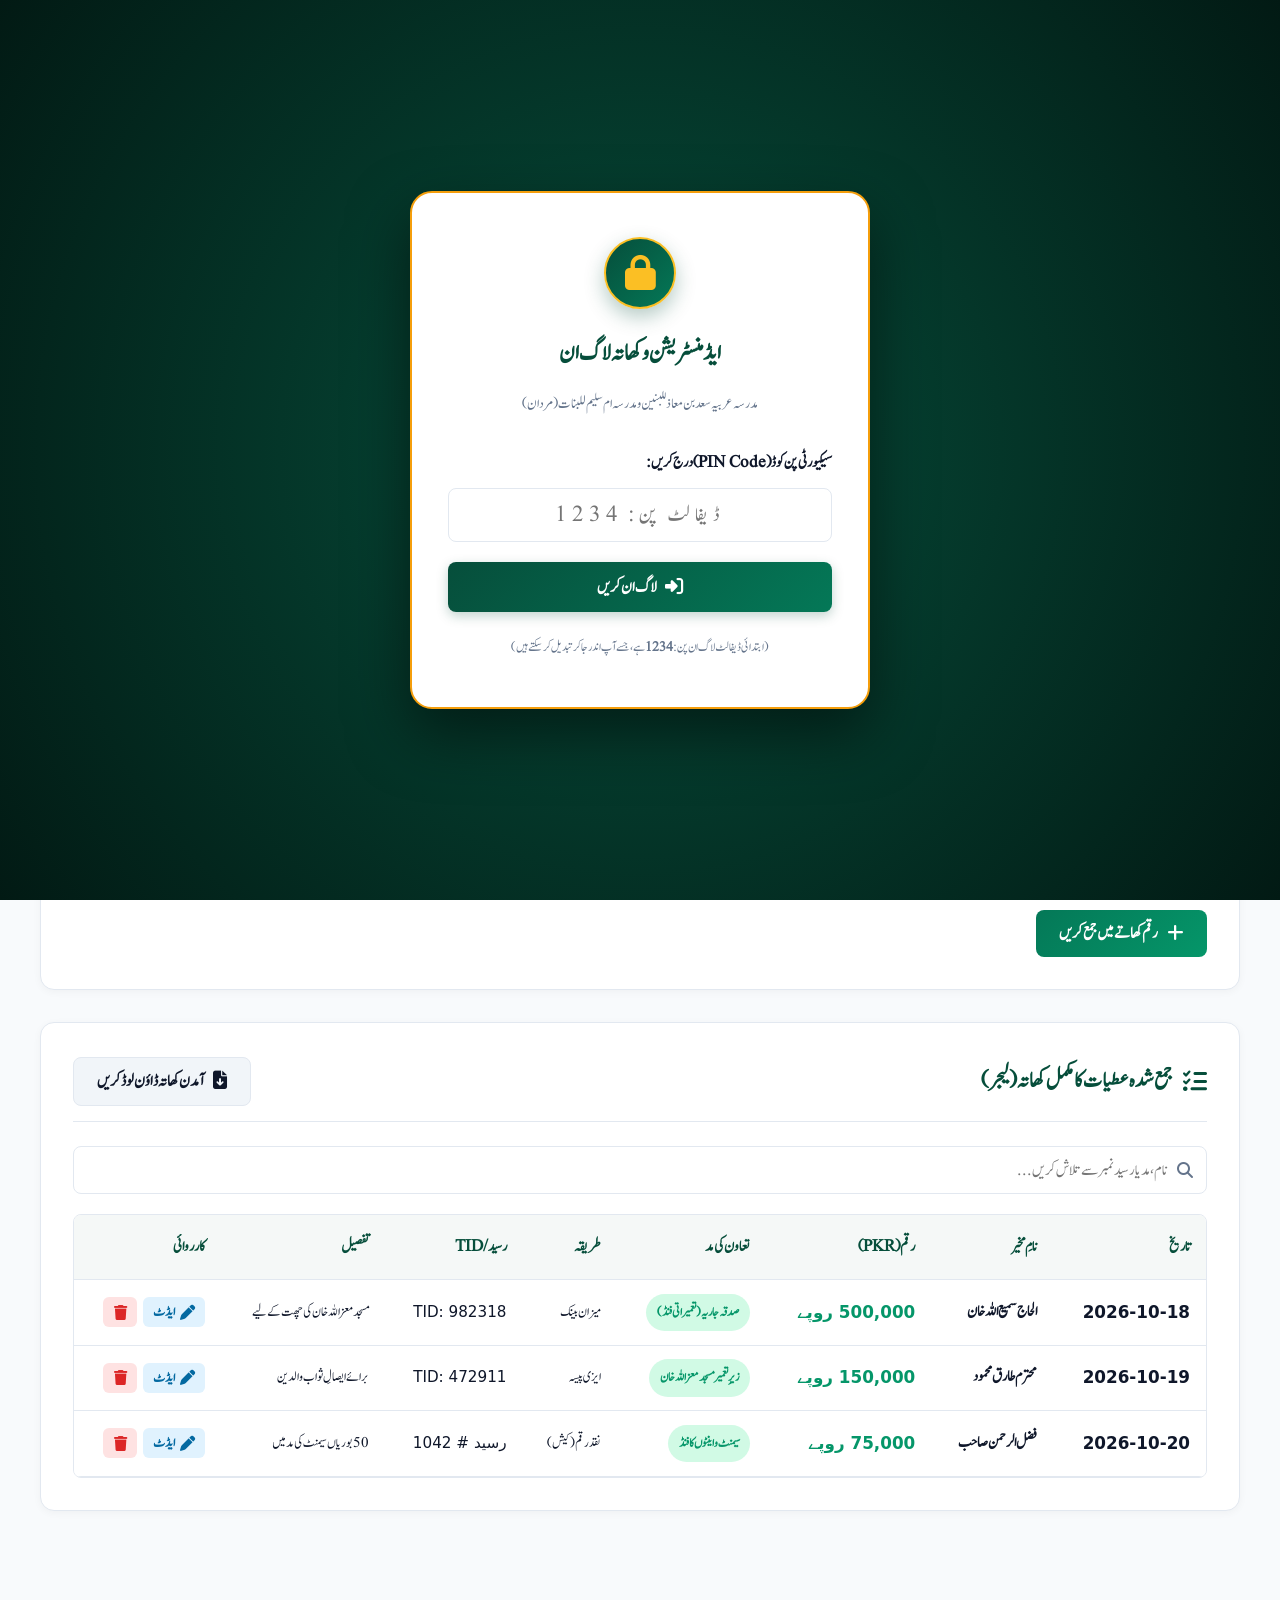
==== commit 6e6d2c75: "Ultra-Professional Admin Portal & CMS: Full Income/Expense Ledger, Photos Manager, Live Text Editor," ====
--- a/admin.html
+++ b/admin.html
@@ -3,12 +3,12 @@
 <head>
     <meta charset="UTF-8">
     <meta name="viewport" content="width=device-width, initial-scale=1.0">
-    <title>کھاتہ و ایڈمن پورٹل | مدرسہ عربیہ سعد بن معاذ و مدرسہ ام سلیم للبنات (مردان)</title>
-
-    <!-- Font Awesome Icons -->
+    <title>ایڈمن و کھاتہ پورٹل | مدرسہ عربیہ سعد بن معاذ و مدرسہ ام سلیم للبنات</title>
+
+    <!-- Font Awesome Icons 6.5.1 -->
     <link rel="stylesheet" href="https://cdnjs.cloudflare.com/ajax/libs/font-awesome/6.5.1/css/all.min.css">
 
-    <!-- Admin Styling with Jameel Noori Nastaleeq -->
+    <!-- Luxury Executive Styling with Jameel Noori Nastaleeq -->
     <style>
         @font-face {
             font-family: 'Jameel Noori Nastaleeq';
@@ -20,27 +20,44 @@
         }
 
         :root {
-            --primary: #064e3b;
-            --primary-dark: #022c22;
-            --primary-light: #059669;
-            --gold: #d97706;
-            --gold-light: #f59e0b;
+            --primary-950: #021a14;
+            --primary-900: #064e3b;
+            --primary-800: #065f46;
+            --primary-700: #047857;
+            --primary-600: #059669;
+            --primary-500: #10b981;
+            --primary-100: #d1fae5;
+            --primary-50:  #ecfdf5;
+
+            --gold-700: #b45309;
+            --gold-600: #d97706;
+            --gold-500: #f59e0b;
+            --gold-400: #fbbf24;
+            --gold-100: #fef3c7;
+            --gold-50:  #fffbeb;
+
             --danger: #dc2626;
             --danger-bg: #fee2e2;
             --success: #059669;
             --success-bg: #d1fae5;
             --info: #0284c7;
             --info-bg: #e0f2fe;
+
             --bg: #f8fafc;
             --card-bg: #ffffff;
-            --text: #0f172a;
+            --text-main: #0f172a;
             --text-muted: #64748b;
             --border: #e2e8f0;
+
             --radius-sm: 8px;
-            --radius: 14px;
-            --radius-lg: 20px;
-            --shadow-sm: 0 2px 6px rgba(0,0,0,0.04);
-            --shadow: 0 8px 24px rgba(6, 78, 59, 0.08);
+            --radius-md: 14px;
+            --radius-lg: 22px;
+            --radius-full: 9999px;
+
+            --shadow-sm: 0 2px 8px rgba(0,0,0,0.04);
+            --shadow-md: 0 8px 24px rgba(6, 78, 59, 0.09);
+            --shadow-gold: 0 6px 20px rgba(217, 119, 6, 0.25);
+
             --font-urdu: 'Jameel Noori Nastaleeq', 'Noto Nastaliq Urdu', system-ui, sans-serif;
             --font-en: system-ui, -apple-system, sans-serif;
         }
@@ -54,10 +71,10 @@
         body {
             font-family: var(--font-urdu) !important;
             background: var(--bg);
-            color: var(--text);
+            color: var(--text-main);
             direction: rtl;
             text-align: right;
-            line-height: 2.1;
+            line-height: 2.2;
             overflow-x: hidden;
         }
 
@@ -65,7 +82,7 @@
             font-family: var(--font-urdu) !important;
         }
 
-        .en-text, [dir="ltr"] {
+        .en-font, [dir="ltr"] {
             font-family: var(--font-en) !important;
         }
 
@@ -75,12 +92,11 @@
         .login-overlay {
             position: fixed;
             inset: 0;
-            background: rgba(2, 44, 34, 0.96);
-            backdrop-filter: blur(10px);
+            background: radial-gradient(circle at center, #064e3b 0%, #021a14 100%);
             display: flex;
             align-items: center;
             justify-content: center;
-            z-index: 9999;
+            z-index: 99999;
             padding: 1.5rem;
         }
 
@@ -89,49 +105,51 @@
         }
 
         .login-card {
-            background: #fff;
-            max-width: 450px;
+            background: #ffffff;
+            max-width: 460px;
             width: 100%;
-            padding: 2.5rem 2rem;
+            padding: 2.75rem 2.25rem;
             border-radius: var(--radius-lg);
-            box-shadow: 0 25px 50px rgba(0,0,0,0.45);
+            box-shadow: 0 25px 60px rgba(0,0,0,0.5);
             text-align: center;
-            border: 2px solid var(--gold);
-            animation: popIn 0.3s ease-out;
-        }
-
-        @keyframes popIn {
-            from { transform: scale(0.92); opacity: 0; }
+            border: 2px solid var(--gold-500);
+            position: relative;
+            animation: zoomIn 0.3s ease;
+        }
+
+        @keyframes zoomIn {
+            from { transform: scale(0.9); opacity: 0; }
             to { transform: scale(1); opacity: 1; }
         }
 
-        .login-card .logo {
-            width: 70px;
-            height: 70px;
+        .login-card .logo-emblem {
+            width: 72px;
+            height: 72px;
             margin-inline: auto;
-            background: linear-gradient(135deg, var(--primary-dark), var(--primary));
-            color: var(--gold-light);
+            background: linear-gradient(135deg, var(--primary-900), var(--primary-700));
+            color: var(--gold-400);
             border-radius: 50%;
             display: flex;
             align-items: center;
             justify-content: center;
-            font-size: 2rem;
+            font-size: 2.2rem;
             margin-bottom: 1rem;
-            border: 2px solid var(--gold);
+            border: 2px solid var(--gold-400);
+            box-shadow: 0 8px 20px rgba(6, 78, 59, 0.3);
         }
 
         /* --------------------------------------------------------------------------
            ADMIN HEADER
            -------------------------------------------------------------------------- */
         .admin-header {
-            background: var(--primary-dark);
+            background: linear-gradient(135deg, var(--primary-950) 0%, var(--primary-900) 100%);
             color: #fff;
-            padding: 1rem 1.75rem;
+            padding: 1rem 2rem;
             display: flex;
             justify-content: space-between;
             align-items: center;
-            box-shadow: 0 4px 15px rgba(0,0,0,0.15);
-            border-bottom: 3px solid var(--gold);
+            box-shadow: 0 4px 20px rgba(0,0,0,0.18);
+            border-bottom: 3px solid var(--gold-500);
             position: sticky;
             top: 0;
             z-index: 1000;
@@ -140,32 +158,34 @@
         .header-brand {
             display: flex;
             align-items: center;
-            gap: 0.85rem;
+            gap: 1rem;
         }
 
         .header-brand .emblem {
-            width: 44px;
-            height: 44px;
-            background: var(--primary);
-            border: 2px solid var(--gold);
+            width: 48px;
+            height: 48px;
+            background: var(--primary-800);
+            border: 2px solid var(--gold-400);
             border-radius: 50%;
             display: flex;
             align-items: center;
             justify-content: center;
-            color: var(--gold);
-            font-size: 1.3rem;
+            color: var(--gold-400);
+            font-size: 1.45rem;
             flex-shrink: 0;
+            box-shadow: 0 4px 10px rgba(0,0,0,0.25);
         }
 
         .header-brand h1 {
-            font-size: 1.35rem;
+            font-size: 1.45rem;
             font-weight: 800;
             line-height: 1.3;
+            color: #fff;
         }
 
         .header-brand p {
-            font-size: 0.88rem;
-            color: #cbd5e1;
+            font-size: 0.92rem;
+            color: var(--gold-300);
             line-height: 1.2;
         }
 
@@ -183,9 +203,9 @@
             background: rgba(255, 255, 255, 0.1);
             color: #fff;
             border: 1px solid rgba(255, 255, 255, 0.2);
-            padding: 0.4rem 0.85rem;
-            border-radius: 50px;
-            font-size: 0.95rem;
+            padding: 0.45rem 1rem;
+            border-radius: var(--radius-full);
+            font-size: 0.98rem;
             font-weight: 700;
             cursor: pointer;
             text-decoration: none;
@@ -193,14 +213,16 @@
         }
 
         .btn-header:hover {
-            background: rgba(255, 255, 255, 0.2);
+            background: rgba(255, 255, 255, 0.22);
+            transform: translateY(-1px);
         }
 
         .btn-header-gold {
-            background: linear-gradient(135deg, var(--gold), var(--gold-light));
-            color: #000;
+            background: linear-gradient(135deg, var(--gold-600), var(--gold-500));
+            color: #000 !important;
             border: none;
             font-weight: 800;
+            box-shadow: 0 2px 8px rgba(217, 119, 6, 0.35);
         }
 
         .btn-header-danger {
@@ -212,35 +234,35 @@
            MAIN DASHBOARD CONTAINER
            -------------------------------------------------------------------------- */
         .admin-container {
-            max-width: 1200px;
+            max-width: 1240px;
             margin: 1.5rem auto;
-            padding: 0 1.25rem 3rem;
+            padding: 0 1.25rem 4rem;
         }
 
         /* --------------------------------------------------------------------------
-           KPI STATS CARDS
+           EXECUTIVE KPI CARDS
            -------------------------------------------------------------------------- */
         .stats-grid {
             display: grid;
             grid-template-columns: repeat(4, 1fr);
             gap: 1.25rem;
-            margin-bottom: 1.75rem;
+            margin-bottom: 2rem;
         }
 
         .stat-card {
             background: var(--card-bg);
-            border-radius: var(--radius);
-            padding: 1.25rem 1.5rem;
+            border-radius: var(--radius-md);
+            padding: 1.35rem 1.5rem;
             border: 1.5px solid var(--border);
             box-shadow: var(--shadow-sm);
             position: relative;
             overflow: hidden;
-            transition: all 0.2s ease;
+            transition: all 0.25s ease;
         }
 
         .stat-card:hover {
-            transform: translateY(-2px);
-            box-shadow: var(--shadow);
+            transform: translateY(-3px);
+            box-shadow: var(--shadow-md);
         }
 
         .stat-card::before {
@@ -255,7 +277,7 @@
         .stat-card.stat-income::before { background: var(--success); }
         .stat-card.stat-expense::before { background: var(--danger); }
         .stat-card.stat-balance::before { background: var(--info); }
-        .stat-card.stat-target::before { background: var(--gold); }
+        .stat-card.stat-target::before { background: var(--gold-500); }
 
         .stat-header {
             display: flex;
@@ -271,24 +293,24 @@
         }
 
         .stat-icon {
-            width: 38px;
-            height: 38px;
+            width: 42px;
+            height: 42px;
             border-radius: 50%;
             display: flex;
             align-items: center;
             justify-content: center;
-            font-size: 1.15rem;
+            font-size: 1.25rem;
         }
 
         .stat-income .stat-icon { background: var(--success-bg); color: var(--success); }
         .stat-expense .stat-icon { background: var(--danger-bg); color: var(--danger); }
         .stat-balance .stat-icon { background: var(--info-bg); color: var(--info); }
-        .stat-target .stat-icon { background: #fef3c7; color: var(--gold); }
+        .stat-target .stat-icon { background: var(--gold-100); color: var(--gold-600); }
 
         .stat-val {
             font-size: 1.85rem;
             font-weight: 800;
-            line-height: 1.2;
+            line-height: 1.25;
             font-family: var(--font-en) !important;
             letter-spacing: 0.5px;
         }
@@ -296,7 +318,7 @@
         .stat-income .stat-val { color: var(--success); }
         .stat-expense .stat-val { color: var(--danger); }
         .stat-balance .stat-val { color: var(--info); }
-        .stat-target .stat-val { color: var(--gold); }
+        .stat-target .stat-val { color: var(--gold-600); }
 
         .stat-sub {
             font-size: 0.9rem;
@@ -305,16 +327,16 @@
         }
 
         /* --------------------------------------------------------------------------
-           NAVIGATION TABS
+           NAVIGATION TABS (7 RICH TABS)
            -------------------------------------------------------------------------- */
         .admin-nav-tabs {
             display: flex;
             gap: 0.65rem;
             background: #fff;
-            padding: 0.5rem;
-            border-radius: var(--radius);
-            border: 1px solid var(--border);
-            margin-bottom: 1.75rem;
+            padding: 0.6rem;
+            border-radius: var(--radius-md);
+            border: 1.5px solid var(--border);
+            margin-bottom: 2rem;
             box-shadow: var(--shadow-sm);
             overflow-x: auto;
             scrollbar-width: none;
@@ -327,32 +349,28 @@
         .tab-btn {
             background: transparent;
             border: none;
-            padding: 0.6rem 1.25rem;
+            padding: 0.65rem 1.25rem;
             border-radius: var(--radius-sm);
-            font-size: 1.12rem;
+            font-size: 1.15rem;
             font-weight: 700;
             color: var(--text-muted);
             cursor: pointer;
             display: inline-flex;
             align-items: center;
-            gap: 0.5rem;
+            gap: 0.55rem;
             white-space: nowrap;
             transition: all 0.2s ease;
         }
 
-        .tab-btn i {
-            font-size: 1.05rem;
-        }
-
         .tab-btn:hover {
-            color: var(--primary);
+            color: var(--primary-800);
             background: #f1f5f9;
         }
 
         .tab-btn.active {
-            background: var(--primary);
+            background: linear-gradient(135deg, var(--primary-900), var(--primary-800));
             color: #fff;
-            box-shadow: 0 4px 12px rgba(6, 78, 59, 0.25);
+            box-shadow: 0 4px 15px rgba(6, 78, 59, 0.3);
         }
 
         .tab-content {
@@ -365,7 +383,7 @@
         }
 
         @keyframes fadeIn {
-            from { opacity: 0; transform: translateY(6px); }
+            from { opacity: 0; transform: translateY(8px); }
             to { opacity: 1; transform: translateY(0); }
         }
 
@@ -374,31 +392,31 @@
            -------------------------------------------------------------------------- */
         .admin-card {
             background: var(--card-bg);
-            border-radius: var(--radius);
-            padding: 1.75rem;
+            border-radius: var(--radius-md);
+            padding: 2rem;
             border: 1.5px solid var(--border);
             box-shadow: var(--shadow-sm);
-            margin-bottom: 1.75rem;
+            margin-bottom: 2rem;
         }
 
         .card-title-row {
             display: flex;
             justify-content: space-between;
             align-items: center;
-            margin-bottom: 1.25rem;
-            padding-bottom: 0.75rem;
+            margin-bottom: 1.5rem;
+            padding-bottom: 0.85rem;
             border-bottom: 1.5px solid var(--border);
             flex-wrap: wrap;
-            gap: 0.75rem;
+            gap: 0.85rem;
         }
 
         .card-title {
-            font-size: 1.45rem;
+            font-size: 1.5rem;
             font-weight: 800;
-            color: var(--primary);
+            color: var(--primary-900);
             display: flex;
             align-items: center;
-            gap: 0.6rem;
+            gap: 0.65rem;
         }
 
         .form-grid {
@@ -426,7 +444,7 @@
         label {
             font-weight: 700;
             font-size: 1.05rem;
-            color: var(--text);
+            color: var(--text-main);
         }
 
         input[type="text"],
@@ -436,31 +454,100 @@
         select,
         textarea {
             width: 100%;
-            padding: 0.65rem 0.9rem;
+            padding: 0.65rem 0.95rem;
             border: 1.5px solid var(--border);
             border-radius: var(--radius-sm);
             font-size: 1.1rem;
             background: #fff;
-            color: var(--text);
-            transition: border-color 0.2s ease, box-shadow 0.2s ease;
+            color: var(--text-main);
+            transition: all 0.2s ease;
         }
 
         input:focus, select:focus, textarea:focus {
             outline: none;
-            border-color: var(--primary);
-            box-shadow: 0 0 0 3px rgba(6, 78, 59, 0.15);
+            border-color: var(--primary-700);
+            box-shadow: 0 0 0 3px rgba(4, 120, 87, 0.15);
         }
 
         /* --------------------------------------------------------------------------
-           BUTTONS
+           PHOTO MANAGEMENT GRID (FOR THE 4 AUTHENTIC PHOTOS)
+           -------------------------------------------------------------------------- */
+        .photo-manage-grid {
+            display: grid;
+            grid-template-columns: 1fr 1fr;
+            gap: 1.75rem;
+        }
+
+        .photo-manage-card {
+            background: #fff;
+            border: 2px solid var(--border);
+            border-radius: var(--radius-md);
+            padding: 1.5rem;
+            box-shadow: var(--shadow-sm);
+            display: flex;
+            flex-direction: column;
+            gap: 1rem;
+            transition: all 0.25s ease;
+        }
+
+        .photo-manage-card:hover {
+            border-color: var(--gold-500);
+            box-shadow: var(--shadow-md);
+        }
+
+        .photo-preview-wrap {
+            height: 220px;
+            background: #0f172a;
+            border-radius: var(--radius-sm);
+            overflow: hidden;
+            display: flex;
+            align-items: center;
+            justify-content: center;
+            border: 1px solid var(--border);
+            position: relative;
+        }
+
+        .photo-preview-wrap img {
+            width: 100%;
+            height: 100%;
+            object-fit: contain;
+        }
+
+        .photo-input-file {
+            display: none;
+        }
+
+        .photo-upload-btn {
+            background: var(--primary-50);
+            color: var(--primary-800);
+            border: 1.5px dashed var(--primary-600);
+            padding: 0.65rem;
+            border-radius: var(--radius-sm);
+            text-align: center;
+            cursor: pointer;
+            font-weight: 700;
+            font-size: 1.05rem;
+            display: flex;
+            align-items: center;
+            justify-content: center;
+            gap: 0.5rem;
+            transition: all 0.2s ease;
+        }
+
+        .photo-upload-btn:hover {
+            background: var(--primary-100);
+        }
+
+        /* --------------------------------------------------------------------------
+           ACTION BUTTONS
            -------------------------------------------------------------------------- */
         .btn-action {
             display: inline-flex;
             align-items: center;
-            gap: 0.5rem;
-            padding: 0.65rem 1.4rem;
+            gap: 0.55rem;
+            padding: 0.65rem 1.45rem;
             border-radius: var(--radius-sm);
-            font-size: 1.12rem;
+            font-size: 1.15rem;
             font-weight: 800;
             cursor: pointer;
             border: none;
@@ -468,17 +555,18 @@
         }
 
         .btn-primary {
-            background: var(--primary);
+            background: linear-gradient(135deg, var(--primary-900), var(--primary-700));
             color: #fff;
+            box-shadow: 0 4px 12px rgba(6, 78, 59, 0.25);
         }
 
         .btn-primary:hover {
-            background: var(--primary-light);
-            box-shadow: 0 4px 12px rgba(6, 78, 59, 0.3);
+            background: linear-gradient(135deg, var(--primary-800), var(--primary-600));
+            transform: translateY(-2px);
         }
 
         .btn-success {
-            background: var(--success);
+            background: linear-gradient(135deg, var(--primary-700), var(--primary-600));
             color: #fff;
         }
 
@@ -496,12 +584,13 @@
         }
 
         .btn-secondary {
+            background: #f1f5f9;
+            color: var(--text-main);
+            border: 1px solid var(--border);
+        }
+
+        .btn-secondary:hover {
             background: #e2e8f0;
-            color: var(--text);
-        }
-
-        .btn-secondary:hover {
-            background: #cbd5e1;
         }
 
         /* --------------------------------------------------------------------------
@@ -528,8 +617,8 @@
         }
 
         th {
-            background: #f8fafc;
-            color: var(--primary);
+            background: rgba(6, 78, 59, 0.04);
+            color: var(--primary-900);
             font-weight: 800;
             white-space: nowrap;
         }
@@ -573,7 +662,7 @@
 
         .badge-tag {
             padding: 0.2rem 0.65rem;
-            border-radius: 50px;
+            border-radius: var(--radius-full);
             font-size: 0.88rem;
             font-weight: 800;
             display: inline-block;
@@ -581,17 +670,17 @@
 
         .badge-success { background: var(--success-bg); color: var(--success); }
         .badge-danger { background: var(--danger-bg); color: var(--danger); }
-        .badge-gold { background: #fef3c7; color: #92400e; }
+        .badge-gold { background: var(--gold-100); color: var(--gold-700); }
         .badge-info { background: var(--info-bg); color: #0369a1; }
 
         /* --------------------------------------------------------------------------
-           MODALS (EDIT & CHANGE PIN)
+           MODALS (EDIT ENTRY & CHANGE PIN)
            -------------------------------------------------------------------------- */
         .modal-overlay {
             position: fixed;
             inset: 0;
-            background: rgba(0,0,0,0.6);
-            backdrop-filter: blur(5px);
+            background: rgba(0,0,0,0.65);
+            backdrop-filter: blur(6px);
             display: flex;
             align-items: center;
             justify-content: center;
@@ -607,9 +696,9 @@
             background: #fff;
             max-width: 580px;
             width: 100%;
-            padding: 2rem;
-            border-radius: var(--radius);
-            box-shadow: 0 20px 40px rgba(0,0,0,0.3);
+            padding: 2.25rem;
+            border-radius: var(--radius-md);
+            box-shadow: 0 25px 50px rgba(0,0,0,0.35);
             border: 2px solid var(--border);
             max-height: 90vh;
             overflow-y: auto;
@@ -621,24 +710,25 @@
             align-items: center;
             margin-bottom: 1.5rem;
             padding-bottom: 0.75rem;
-            border-bottom: 1px solid var(--border);
+            border-bottom: 1.5px solid var(--border);
         }
 
         .modal-header h3 {
             font-size: 1.45rem;
-            color: var(--primary);
+            color: var(--primary-900);
+            font-weight: 800;
         }
 
         .modal-close {
             background: none;
             border: none;
-            font-size: 1.4rem;
+            font-size: 1.6rem;
             cursor: pointer;
             color: var(--text-muted);
         }
 
         /* --------------------------------------------------------------------------
-           SEARCH & FILTER BAR
+           FILTER BAR
            -------------------------------------------------------------------------- */
         .filter-bar {
             display: flex;
@@ -651,11 +741,11 @@
         .filter-search-box {
             position: relative;
             flex: 1;
-            min-width: 240px;
+            min-width: 250px;
         }
 
         .filter-search-box input {
-            padding-right: 2.25rem;
+            padding-right: 2.35rem;
         }
 
         .filter-search-box i {
@@ -667,38 +757,18 @@
         }
 
         /* --------------------------------------------------------------------------
-           PRINT STYLES
+           RESPONSIVE MOBILE RULES
            -------------------------------------------------------------------------- */
-        @media print {
-            .login-overlay, .admin-header, .admin-nav-tabs, .btn-action, .card-title-row button, .filter-bar, .modal-overlay {
-                display: none !important;
-            }
-            body {
-                background: #fff !important;
-                color: #000 !important;
-            }
-            .admin-container {
-                max-width: 100% !important;
-                margin: 0 !important;
-                padding: 0 !important;
-            }
-            .tab-content {
-                display: block !important;
-            }
-            .admin-card {
-                box-shadow: none !important;
-                border: 1px solid #ccc !important;
-                page-break-inside: avoid;
-            }
-        }
-
-        /* --------------------------------------------------------------------------
-           RESPONSIVE DESIGN (MOBILE ADAPTATION)
-           -------------------------------------------------------------------------- */
-        @media (max-width: 900px) {
+        @media (max-width: 1024px) {
             .stats-grid {
                 grid-template-columns: repeat(2, 1fr);
             }
+            .photo-manage-grid {
+                grid-template-columns: 1fr;
+            }
+        }
+
+        @media (max-width: 768px) {
             .form-grid {
                 grid-template-columns: 1fr;
             }
@@ -741,7 +811,7 @@
                 justify-content: center;
             }
             .login-card {
-                padding: 1.75rem 1.25rem;
+                padding: 2rem 1.25rem;
             }
         }
     </style>
@@ -753,11 +823,11 @@
          ==================================================================== -->
     <div class="login-overlay" id="loginModal">
         <div class="login-card">
-            <div class="logo">
+            <div class="logo-emblem">
                 <i class="fa-solid fa-lock"></i>
             </div>
-            <h2 style="font-size: 1.6rem; color: var(--primary); margin-bottom: 0.35rem;">
-                ایڈمنسٹریشن لاگ ان
+            <h2 style="font-size: 1.65rem; color: var(--primary-900); margin-bottom: 0.25rem; font-weight:800;">
+                ایڈمنسٹریشن و کھاتہ لاگ ان
             </h2>
             <p style="font-size: 0.98rem; color: var(--text-muted); margin-bottom: 1.5rem;">
                 مدرسہ عربیہ سعد بن معاذ للبنین و مدرسہ ام سلیم للبنات (مردان)
@@ -765,15 +835,15 @@
 
             <form id="adminLoginForm">
                 <div class="form-group" style="text-align: right; margin-bottom: 1.25rem;">
-                    <label for="adminPin">خفیہ سیکیورٹی پن کوڈ (PIN) درج کریں:</label>
-                    <input type="password" id="adminPin" placeholder="ڈیفالٹ پن: 1234" required style="text-align: center; letter-spacing: 5px; font-size: 1.4rem;">
+                    <label for="adminPin">سیکیورٹی پن کوڈ (PIN Code) درج کریں:</label>
+                    <input type="password" id="adminPin" placeholder="ڈیفالٹ پن: 1234" required style="text-align: center; letter-spacing: 5px; font-size: 1.45rem;">
                 </div>
                 <button type="submit" class="btn-action btn-primary" style="width: 100%; justify-content: center; padding: 0.75rem;">
                     <i class="fa-solid fa-right-to-bracket"></i> لاگ ان کریں
                 </button>
             </form>
-            <p style="font-size: 0.85rem; color: var(--text-muted); margin-top: 1.25rem;">
-                (شروع میں سسٹم کا ڈیفالٹ لاگ ان پن: <strong>1234</strong> ہے جسے آپ اندر تبدیل کر سکتے ہیں)
+            <p style="font-size: 0.88rem; color: var(--text-muted); margin-top: 1.25rem;">
+                (ابتدائی ڈیفالٹ لاگ ان پن: <strong>1234</strong> ہے، جسے آپ اندر جا کر تبدیل کر سکتے ہیں)
             </p>
         </div>
     </div>
@@ -793,8 +863,8 @@
                     <input type="password" id="currPin" required style="text-align: center; letter-spacing: 3px;">
                 </div>
                 <div class="form-group" style="margin-bottom: 1rem;">
-                    <label for="newPin">نیا پن کوڈ (New Secret PIN):</label>
-                    <input type="password" id="newPin" placeholder="مثلاً: 5678" required style="text-align: center; letter-spacing: 3px;">
+                    <label for="newPin">نیا خفیہ پن کوڈ (New PIN):</label>
+                    <input type="password" id="newPin" placeholder="مثلاً: 7890" required style="text-align: center; letter-spacing: 3px;">
                 </div>
                 <div class="form-group" style="margin-bottom: 1.5rem;">
                     <label for="confirmNewPin">نئے پن کوڈ کی تصدیق کریں:</label>
@@ -836,11 +906,11 @@
                 </div>
 
                 <div class="form-group" style="margin-bottom: 1rem;">
-                    <label for="editAmount">رقم (پاکستانی روپے PKR):</label>
+                    <label for="editAmount">رقم (روپے PKR):</label>
                     <input type="number" id="editAmount" required min="1">
                 </div>
 
-                <div class="form-group" style="margin-bottom: 1rem;" id="editCategoryGroup">
+                <div class="form-group" style="margin-bottom: 1rem;">
                     <label for="editCategory">کیٹیگری / مد:</label>
                     <input type="text" id="editCategory">
                 </div>
@@ -872,7 +942,7 @@
             </div>
             <div>
                 <h1>مدرسہ عربیہ سعد بن معاذ و مدرسہ ام سلیم للبنات</h1>
-                <p>کھاتہ و ایڈمنسٹریشن پورٹل — مردان</p>
+                <p>کھاتہ و مکمل ویب سائٹ مینیجر (CMS) — مردان</p>
             </div>
         </div>
 
@@ -883,7 +953,10 @@
             <button type="button" class="btn-header btn-header-gold" onclick="openChangePinModal()">
                 <i class="fa-solid fa-key"></i> پن تبدیل کریں
             </button>
-            <button type="button" class="btn-header" onclick="window.print()" title="پورٹل کی رپورٹ پرنٹ کریں">
+            <button type="button" class="btn-header" onclick="exportFullBackup()" title="مکمل ویب سائٹ کا بیک اپ ڈاؤن لوڈ کریں">
+                <i class="fa-solid fa-download"></i> بیک اپ
+            </button>
+            <button type="button" class="btn-header" onclick="window.print()" title="رپورٹ پرنٹ کریں">
                 <i class="fa-solid fa-print"></i> پرنٹ
             </button>
             <button type="button" id="logoutBtn" class="btn-header btn-header-danger">
@@ -906,17 +979,17 @@
                     <div class="stat-icon"><i class="fa-solid fa-hand-holding-dollar"></i></div>
                 </div>
                 <div class="stat-val" id="kpiIncome">PKR 0</div>
-                <div class="stat-sub">تمام موصولہ فنڈز کا مجموعہ</div>
+                <div class="stat-sub">موصولہ فنڈز کا خودکار میزان</div>
             </div>
 
-            <!-- 2. Total Deductions / Expenses -->
+            <!-- 2. Total Expenses / Deductions -->
             <div class="stat-card stat-expense">
                 <div class="stat-header">
-                    <span class="stat-lbl">کل کٹوتیاں و اخراجات</span>
+                    <span class="stat-lbl">کل تعمیراتی اخراجات و کٹوتیاں</span>
                     <div class="stat-icon"><i class="fa-solid fa-receipt"></i></div>
                 </div>
                 <div class="stat-val" id="kpiExpense">PKR 0</div>
-                <div class="stat-sub">تعمیراتی سامان و مزدوروں کی ادائیگی</div>
+                <div class="stat-sub">سیمنٹ، سریا، اینٹیں اور مزدوروں کی ادائیگی</div>
             </div>
 
             <!-- 3. Net Balance Available -->
@@ -936,11 +1009,11 @@
                     <div class="stat-icon"><i class="fa-solid fa-bullseye"></i></div>
                 </div>
                 <div class="stat-val" id="kpiTarget">PKR 8,500,000</div>
-                <div class="stat-sub" id="kpiRemaining">باقی درکار: PKR 0</div>
+                <div class="stat-sub" id="kpiRemaining">باقی مطلوبہ رقم: PKR 0</div>
             </div>
         </div>
 
-        <!-- Navigation Tabs -->
+        <!-- Navigation Tabs (7 Rich Tabs) -->
         <nav class="admin-nav-tabs">
             <button type="button" class="tab-btn active" data-tab="tab-income">
                 <i class="fa-solid fa-circle-plus text-success"></i> رقم جمع کرنا (آمدن)
@@ -948,14 +1021,20 @@
             <button type="button" class="tab-btn" data-tab="tab-expense">
                 <i class="fa-solid fa-circle-minus text-danger"></i> رقم کی کٹوتی (اخراجات)
             </button>
+            <button type="button" class="tab-btn" data-tab="tab-photos">
+                <i class="fa-solid fa-images text-gold"></i> تصاویر مینیجر
+            </button>
+            <button type="button" class="tab-btn" data-tab="tab-content">
+                <i class="fa-solid fa-file-pen"></i> ویب سائٹ لکھائی و مواد
+            </button>
             <button type="button" class="tab-btn" data-tab="tab-overview">
                 <i class="fa-solid fa-chart-pie"></i> بجٹ و تعمیراتی ہدف
             </button>
             <button type="button" class="tab-btn" data-tab="tab-accounts">
-                <i class="fa-solid fa-address-book"></i> آفیشل اکاؤنٹس سیٹنگز
+                <i class="fa-solid fa-address-book"></i> آفیشل اکاؤنٹس و رابطہ
             </button>
             <button type="button" class="tab-btn" data-tab="tab-inquiries">
-                <i class="fa-solid fa-inbox"></i> موصولہ پیغامات و رسیدیں (<span id="inquiryCountBadge">0</span>)
+                <i class="fa-solid fa-inbox"></i> موصولہ پیغامات (<span id="inquiryCountBadge">0</span>)
             </button>
         </nav>
 
@@ -969,7 +1048,7 @@
                     <h2 class="card-title">
                         <i class="fa-solid fa-circle-plus text-success"></i> نیا عطیہ / آمدن درج کریں
                     </h2>
-                    <span class="badge-tag badge-success">خودکار کھاتہ میں جمع ہوگا</span>
+                    <span class="badge-tag badge-success">خودکار کھاتے میں جمع ہوگا</span>
                 </div>
 
                 <form id="addIncomeForm">
@@ -1022,7 +1101,7 @@
                         </div>
                     </div>
 
-                    <div style="margin-top: 1.25rem; display: flex; gap: 1rem;">
+                    <div style="margin-top: 1.5rem;">
                         <button type="submit" class="btn-action btn-success">
                             <i class="fa-solid fa-plus"></i> رقم کھاتے میں جمع کریں
                         </button>
@@ -1080,7 +1159,7 @@
             <div class="admin-card">
                 <div class="card-title-row">
                     <h2 class="card-title">
-                        <i class="fa-solid fa-circle-minus text-danger"></i> نئی کٹوتی / اخراجات درج کریں
+                        <i class="fa-solid fa-circle-minus text-danger"></i> نئی کٹوتی / تعمیراتی اخراجات درج کریں
                     </h2>
                     <span class="badge-tag badge-danger">خزانے سے کٹوتی کی جائے گی</span>
                 </div>
@@ -1132,7 +1211,7 @@
                         </div>
                     </div>
 
-                    <div style="margin-top: 1.25rem; display: flex; gap: 1rem;">
+                    <div style="margin-top: 1.5rem;">
                         <button type="submit" class="btn-action btn-danger">
                             <i class="fa-solid fa-minus"></i> کٹوتی کھاتے میں درج کریں
                         </button>
@@ -1183,7 +1262,168 @@
         </section>
 
         <!-- ================================================================
-             TAB 3: OVERVIEW & TARGET SETTINGS (بجٹ و اعلانات)
+             TAB 3: PHOTOS & RECEIPT SLIPS MANAGER (تصاویر مینیجر)
+             ================================================================ -->
+        <section class="tab-content" id="tab-photos">
+            <div class="admin-card">
+                <div class="card-title-row">
+                    <h2 class="card-title">
+                        <i class="fa-solid fa-images text-gold"></i> ویب سائٹ کی تصاویر و رسیدیں تبدیل کریں
+                    </h2>
+                    <span class="badge-tag badge-gold">یہاں تصویر بدلنے پر مین ویب سائٹ پر فوری تبدیل ہوگی</span>
+                </div>
+                <p style="color:var(--text-muted); font-size:1.05rem; margin-bottom:1.5rem;">
+                    آپ اپنے کمپیوٹر یا موبائل سے کوئی بھی نئی تصویر اپلوڈ کر کے یا اس کا لنک دے کر فوری تبدیل کر سکتے ہیں:
+                </p>
+
+                <div class="photo-manage-grid">
+                    <!-- Photo 1: Building Front -->
+                    <div class="photo-manage-card">
+                        <div style="display:flex; justify-content:space-between; align-items:center;">
+                            <strong>تصویر 1: عمارت کا سامنے کا منظر (ہیرو کارڈ)</strong>
+                            <span class="badge-tag badge-success">فعال</span>
+                        </div>
+                        <div class="photo-preview-wrap">
+                            <img id="prevPhoto1" src="assets/images/madrasa_latest_1.jpeg" alt="عمارت تصویر 1">
+                        </div>
+                        <label class="photo-upload-btn">
+                            <i class="fa-solid fa-cloud-arrow-up"></i> نئی تصویر منتخب کریں (Upload File)
+                            <input type="file" class="photo-input-file" accept="image/*" onchange="handlePhotoUpload(event, 'photo1')">
+                        </label>
+                        <input type="text" id="urlPhoto1" placeholder="یا تصویر کا آن لائن لنک (URL) پیسٹ کریں..." oninput="handlePhotoUrl('photo1', this.value)">
+                        <button type="button" class="btn-action btn-secondary" onclick="resetPhoto('photo1')" style="width:100%; justify-content:center; font-size:0.95rem;">
+                            <i class="fa-solid fa-rotate-left"></i> اصل تصویر پر بحال کریں
+                        </button>
+                    </div>
+
+                    <!-- Photo 2: Ground / 36 Marlas -->
+                    <div class="photo-manage-card">
+                        <div style="display:flex; justify-content:space-between; align-items:center;">
+                            <strong>تصویر 2: رقبہ و تعمیراتی گراؤنڈ (36 مرلے)</strong>
+                            <span class="badge-tag badge-success">فعال</span>
+                        </div>
+                        <div class="photo-preview-wrap">
+                            <img id="prevPhoto2" src="assets/images/madrasa_latest_2.jpeg" alt="تعمیراتی گراؤنڈ تصویر 2">
+                        </div>
+                        <label class="photo-upload-btn">
+                            <i class="fa-solid fa-cloud-arrow-up"></i> نئی تصویر منتخب کریں (Upload File)
+                            <input type="file" class="photo-input-file" accept="image/*" onchange="handlePhotoUpload(event, 'photo2')">
+                        </label>
+                        <input type="text" id="urlPhoto2" placeholder="یا تصویر کا آن لائن لنک (URL) پیسٹ کریں..." oninput="handlePhotoUrl('photo2', this.value)">
+                        <button type="button" class="btn-action btn-secondary" onclick="resetPhoto('photo2')" style="width:100%; justify-content:center; font-size:0.95rem;">
+                            <i class="fa-solid fa-rotate-left"></i> اصل تصویر پر بحال کریں
+                        </button>
+                    </div>
+
+                    <!-- Photo 3: Official Receipt Slip with Stamps -->
+                    <div class="photo-manage-card" style="border-color:var(--gold-500);">
+                        <div style="display:flex; justify-content:space-between; align-items:center;">
+                            <strong>تصویر 3: مدرسے کی تصدیقی رسید (مہر اور پتے والی)</strong>
+                            <span class="badge-tag badge-gold">آفیشل رسید</span>
+                        </div>
+                        <div class="photo-preview-wrap">
+                            <img id="prevPhoto3" src="assets/images/official_receipt_slip.jpg" alt="تصدیقی رسید تصویر 3">
+                        </div>
+                        <label class="photo-upload-btn" style="border-color:var(--gold-600); background:var(--gold-50);">
+                            <i class="fa-solid fa-cloud-arrow-up text-gold"></i> نئی رسید اپلوڈ کریں (Upload Slip)
+                            <input type="file" class="photo-input-file" accept="image/*" onchange="handlePhotoUpload(event, 'photo3')">
+                        </label>
+                        <input type="text" id="urlPhoto3" placeholder="یا رسید کا آن لائن لنک پیسٹ کریں..." oninput="handlePhotoUrl('photo3', this.value)">
+                        <button type="button" class="btn-action btn-secondary" onclick="resetPhoto('photo3')" style="width:100%; justify-content:center; font-size:0.95rem;">
+                            <i class="fa-solid fa-rotate-left"></i> اصل رسید پر بحال کریں
+                        </button>
+                    </div>
+
+                    <!-- Photo 4: Bank Deposit Slip -->
+                    <div class="photo-manage-card">
+                        <div style="display:flex; justify-content:space-between; align-items:center;">
+                            <strong>تصویر 4: بینک ڈپازٹ رسید</strong>
+                            <span class="badge-tag badge-info">بینکنگ</span>
+                        </div>
+                        <div class="photo-preview-wrap">
+                            <img id="prevPhoto4" src="assets/images/madrasa_latest_4.jpeg" alt="بینک ڈپازٹ رسید تصویر 4">
+                        </div>
+                        <label class="photo-upload-btn">
+                            <i class="fa-solid fa-cloud-arrow-up"></i> نئی تصویر منتخب کریں (Upload File)
+                            <input type="file" class="photo-input-file" accept="image/*" onchange="handlePhotoUpload(event, 'photo4')">
+                        </label>
+                        <input type="text" id="urlPhoto4" placeholder="یا تصویر کا آن لائن لنک پیسٹ کریں..." oninput="handlePhotoUrl('photo4', this.value)">
+                        <button type="button" class="btn-action btn-secondary" onclick="resetPhoto('photo4')" style="width:100%; justify-content:center; font-size:0.95rem;">
+                            <i class="fa-solid fa-rotate-left"></i> اصل رسید پر بحال کریں
+                        </button>
+                    </div>
+                </div>
+
+                <div style="margin-top: 2rem;">
+                    <button type="button" class="btn-action btn-primary" onclick="saveAllPhotos()">
+                        <i class="fa-solid fa-floppy-disk"></i> تمام تصاویر ویب سائٹ پر لاگو کریں
+                    </button>
+                </div>
+            </div>
+        </section>
+
+        <!-- ================================================================
+             TAB 4: WEBSITE TEXT & CONTENT CMS (ویب سائٹ لکھائی و مواد)
+             ================================================================ -->
+        <section class="tab-content" id="tab-content">
+            <div class="admin-card">
+                <div class="card-title-row">
+                    <h2 class="card-title">
+                        <i class="fa-solid fa-file-pen"></i> ویب سائٹ کی تمام لکھائی اور تعارف اپنی مرضی سے تبدیل کریں
+                    </h2>
+                    <span class="badge-tag badge-success">براہِ راست ویب سائٹ کا مواد بدلیں</span>
+                </div>
+
+                <form id="contentCmsForm">
+                    <div class="form-grid">
+                        <div class="form-group full-width">
+                            <label for="cmsHeroTitle">مدرسے کا مرکزی نام و ہیڈلائن (Hero Main Title):</label>
+                            <input type="text" id="cmsHeroTitle" required>
+                        </div>
+
+                        <div class="form-group full-width">
+                            <label for="cmsHeroDesc">مرکزی تعارف و مشن کی تحریر (Hero Description):</label>
+                            <textarea id="cmsHeroDesc" rows="3" required></textarea>
+                        </div>
+
+                        <div class="form-group full-width">
+                            <label for="cmsAboutDesc">مدرسے کا تفصیلی تعارف (About Section Description):</label>
+                            <textarea id="cmsAboutDesc" rows="3" required></textarea>
+                        </div>
+
+                        <div class="form-group full-width">
+                            <label for="cmsAddress">مدرسے کا مستقل پتہ (Address):</label>
+                            <input type="text" id="cmsAddress" required>
+                        </div>
+
+                        <!-- 36 Marlas Zones Titles -->
+                        <div class="form-group">
+                            <label for="cmsZoneA">زون A عنوان (تعمیر شدہ حصہ):</label>
+                            <input type="text" id="cmsZoneA" value="زون A: تعمیر شدہ حصہ و مسجد">
+                        </div>
+
+                        <div class="form-group">
+                            <label for="cmsZoneB">زون B عنوان (زیرِ تعمیر مسجد معز اللہ خان):</label>
+                            <input type="text" id="cmsZoneB" value="زون B: زیرِ تعمیر مسجد معز اللہ خان">
+                        </div>
+
+                        <div class="form-group">
+                            <label for="cmsZoneC">زون C عنوان (مدرسہ ام سلیم للبنات):</label>
+                            <input type="text" id="cmsZoneC" value="زون C: مدرسہ ام سلیم للبنات">
+                        </div>
+                    </div>
+
+                    <div style="margin-top: 1.5rem;">
+                        <button type="submit" class="btn-action btn-primary">
+                            <i class="fa-solid fa-floppy-disk"></i> ویب سائٹ کا نیا متن محفوظ کریں
+                        </button>
+                    </div>
+                </form>
+            </div>
+        </section>
+
+        <!-- ================================================================
+             TAB 5: OVERVIEW & TARGET SETTINGS (بجٹ و اعلانات)
              ================================================================ -->
         <section class="tab-content" id="tab-overview">
             <div class="admin-card">
@@ -1217,7 +1457,7 @@
                         </div>
                     </div>
 
-                    <div style="margin-top: 1.25rem;">
+                    <div style="margin-top: 1.5rem;">
                         <button type="submit" class="btn-action btn-primary">
                             <i class="fa-solid fa-floppy-disk"></i> بجٹ کی معلومات محفوظ کریں
                         </button>
@@ -1227,7 +1467,7 @@
         </section>
 
         <!-- ================================================================
-             TAB 4: PAYMENT ACCOUNTS & MOHTAMIM (بینک و رابطہ)
+             TAB 6: PAYMENT ACCOUNTS & MOHTAMIM (بینک و رابطہ)
              ================================================================ -->
         <section class="tab-content" id="tab-accounts">
             <div class="admin-card">
@@ -1262,11 +1502,6 @@
                             <small style="color:#047857; font-weight:700;">(صرف ایزی پیسہ فعال ہے — جیز کیش موجود نہیں ہے)</small>
                         </div>
 
-                        <div class="form-group full-width">
-                            <label for="setAddress">مدرسے کا مستقل پتہ (مردان رسید کے مطابق):</label>
-                            <input type="text" id="setAddress" required>
-                        </div>
-
                         <div class="form-group">
                             <label for="setBankName">بینک کا نام:</label>
                             <input type="text" id="setBankName">
@@ -1293,7 +1528,7 @@
         </section>
 
         <!-- ================================================================
-             TAB 5: INQUIRIES & ONLINE SLIPS (موصولہ پیغامات)
+             TAB 7: INQUIRIES & ONLINE SLIPS (موصولہ پیغامات)
              ================================================================ -->
         <section class="tab-content" id="tab-inquiries">
             <div class="admin-card">
@@ -1339,8 +1574,10 @@
         const INCOME_KEY = 'madrasa_income_ledger';
         const EXPENSE_KEY = 'madrasa_expense_ledger';
         const INQUIRIES_KEY = 'madrasa_inquiries';
-
-        // Initial default configuration
+        const PHOTOS_KEY = 'madrasa_custom_photos';
+        const TEXT_KEY = 'madrasa_custom_text';
+
+        // Default Configuration
         const DEFAULT_DATA = {
             institutionName: "مدرسہ عربیہ سعد بن معاذ للبنین و مدرسہ ام سلیم للبنات",
             masjidName: "زیرِ تعمیر مسجد معز اللہ خان",
@@ -1358,7 +1595,6 @@
             announcement: "مستقبل کا شاندار منصوبہ: اگلا بنات کا باقاعدہ کیمپس (مدرسہ ام سلیم للبنات) اور بنین کا جدید تجوید سسٹم جلد شروع ہو رہا ہے۔"
         };
 
-        // Realistic initial sample ledger entries
         const DEFAULT_INCOME = [
             { id: 1, date: "2026-10-18", donor: "الحاج سمیع اللہ خان", amount: 500000, category: "صدقہ جاریہ (تعمیراتی فنڈ)", method: "میزان بینک", receiptNo: "TID: 982318", notes: "مسجد معز اللہ خان کی چھت کے لیے" },
             { id: 2, date: "2026-10-19", donor: "محترم طارق محمود", amount: 150000, category: "زیرِ تعمیر مسجد معز اللہ خان", method: "ایزی پیسہ", receiptNo: "TID: 472911", notes: "برائے ایصالِ ثواب والدین" },
@@ -1372,16 +1608,18 @@
             { id: 4, date: "2026-10-20", title: "ریت کی 4 ٹرالیاں اور بجری", amount: 85000, category: "سیمنٹ، ریت و بجری", billNo: "بل # 203", paidBy: "عجب خان", notes: "چھت کی کنکریٹ مکسنگ کے لیے" }
         ];
 
-        /* ==========================================================================
-           INITIALIZATION & AUTH
-           ========================================================================== */
+        // Staging object for photos
+        let pendingPhotos = {};
+
         document.addEventListener('DOMContentLoaded', () => {
             initAuth();
             initTabs();
             setDefaultDates();
             loadAllData();
-
-            // Forms bindings
+            loadPhotosManager();
+            loadContentCms();
+
+            // Bind Form Submissions
             document.getElementById('adminLoginForm').addEventListener('submit', handleLogin);
             document.getElementById('logoutBtn').addEventListener('click', handleLogout);
             document.getElementById('changePinForm').addEventListener('submit', handleChangePin);
@@ -1390,8 +1628,12 @@
             document.getElementById('editEntryForm').addEventListener('submit', handleSaveEdit);
             document.getElementById('overviewSettingsForm').addEventListener('submit', handleSaveOverview);
             document.getElementById('accountsSettingsForm').addEventListener('submit', handleSaveAccounts);
+            document.getElementById('contentCmsForm').addEventListener('submit', handleSaveContentCms);
         });
 
+        /* ==========================================================================
+           AUTH & PIN MANAGEMENT
+           ========================================================================== */
         function getStoredPin() {
             return localStorage.getItem(PIN_KEY) || '1234';
         }
@@ -1461,7 +1703,7 @@
             }
 
             localStorage.setItem(PIN_KEY, newP);
-            alert("مبارک ہو! آپ کا نیا سیکیورٹی پن کوڈ کامیابی کے ساتھ محفوظ ہو گیا ہے۔");
+            alert("مبارک ہو! آپ کا نیا سیکیورٹی پن کوڈ محفوظ ہو گیا ہے۔");
             closeChangePinModal();
         }
 
@@ -1527,43 +1769,36 @@
             const income = getIncomeLedger();
             const expenses = getExpenseLedger();
 
-            // Calculate totals
             const totalIncome = income.reduce((acc, item) => acc + (Number(item.amount) || 0), 0);
             const totalExpense = expenses.reduce((acc, item) => acc + (Number(item.amount) || 0), 0);
-            const netBalance = totalIncome - totalExpense;
+            const netBalance = Math.max(0, totalIncome - totalExpense);
             const target = Number(data.targetDonation) || 8500000;
             const remaining = Math.max(0, target - totalIncome);
 
-            // Update KPIs
             document.getElementById('kpiIncome').textContent = `PKR ${totalIncome.toLocaleString('en-US')}`;
             document.getElementById('kpiExpense').textContent = `PKR ${totalExpense.toLocaleString('en-US')}`;
             document.getElementById('kpiBalance').textContent = `PKR ${netBalance.toLocaleString('en-US')}`;
             document.getElementById('kpiTarget').textContent = `PKR ${target.toLocaleString('en-US')}`;
-            document.getElementById('kpiRemaining').textContent = `باقی درکار: PKR ${remaining.toLocaleString('en-US')}`;
-
-            // Save synced values for main website
+            document.getElementById('kpiRemaining').textContent = `باقی مطلوبہ رقم: PKR ${remaining.toLocaleString('en-US')}`;
+
             data.raisedDonation = totalIncome;
             data.totalExpense = totalExpense;
             data.netBalance = netBalance;
             localStorage.setItem(DATA_KEY, JSON.stringify(data));
 
-            // Populate Overview Form
             document.getElementById('setTarget').value = target;
             document.getElementById('setProgress').value = data.underConstructionProgress || 60;
             document.getElementById('setArea').value = data.area || "36 مرلے";
             document.getElementById('setAnnouncement').value = data.announcement || "";
 
-            // Populate Accounts Form
             document.getElementById('setMohtamimName').value = data.mohtamim || "حضرت مولانا عجب خان صاحب";
             document.getElementById('setMohtamimPhone').value = data.mohtamimPhone || "0340-9132851";
-            document.getElementById('setAddress').value = data.address || "خاندان ٹاؤن، جمال گڑھی، ساولدھیر روڈ، مردان";
             document.getElementById('setEasyNumber').value = data.easyPaisaNumber || "0319-9532091";
             document.getElementById('setEasyTitle').value = data.easyPaisaTitle || "محمد امین";
             document.getElementById('setBankName').value = data.bankName || "میزان بینک (Meezan Bank)";
             document.getElementById('setBankTitle').value = data.bankAccountTitle || "Madrasa Saad Bin Muadh";
             document.getElementById('setBankIban').value = data.bankIban || "PK45MEZN0001234567890123";
 
-            // Render tables
             renderIncomeTable(income);
             renderExpenseTable(expenses);
             loadInquiries();
@@ -1783,6 +2018,111 @@
         }
 
         /* ==========================================================================
+           PHOTOS & SLIPS MANAGER (تصاویر تبدیل کرنا)
+           ========================================================================== */
+        function loadPhotosManager() {
+            const saved = localStorage.getItem(PHOTOS_KEY);
+            if (saved) {
+                try {
+                    pendingPhotos = JSON.parse(saved);
+                    if (pendingPhotos.photo1) document.getElementById('prevPhoto1').src = pendingPhotos.photo1;
+                    if (pendingPhotos.photo2) document.getElementById('prevPhoto2').src = pendingPhotos.photo2;
+                    if (pendingPhotos.photo3) document.getElementById('prevPhoto3').src = pendingPhotos.photo3;
+                    if (pendingPhotos.photo4) document.getElementById('prevPhoto4').src = pendingPhotos.photo4;
+                } catch (e) {}
+            }
+        }
+
+        function handlePhotoUpload(e, photoKey) {
+            const file = e.target.files[0];
+            if (!file) return;
+
+            const reader = new FileReader();
+            reader.onload = function(evt) {
+                const dataUrl = evt.target.result;
+                pendingPhotos[photoKey] = dataUrl;
+                if (photoKey === 'photo1') document.getElementById('prevPhoto1').src = dataUrl;
+                if (photoKey === 'photo2') document.getElementById('prevPhoto2').src = dataUrl;
+                if (photoKey === 'photo3') document.getElementById('prevPhoto3').src = dataUrl;
+                if (photoKey === 'photo4') document.getElementById('prevPhoto4').src = dataUrl;
+                alert(`تصویر کا نیا نمونہ منتخب ہو گیا! نیچے 'تمام تصاویر لاگو کریں' کا بٹن دبائیں۔`);
+            };
+            reader.readAsDataURL(file);
+        }
+
+        function handlePhotoUrl(photoKey, url) {
+            if (!url) return;
+            pendingPhotos[photoKey] = url.trim();
+            if (photoKey === 'photo1') document.getElementById('prevPhoto1').src = url;
+            if (photoKey === 'photo2') document.getElementById('prevPhoto2').src = url;
+            if (photoKey === 'photo3') document.getElementById('prevPhoto3').src = url;
+            if (photoKey === 'photo4') document.getElementById('prevPhoto4').src = url;
+        }
+
+        function resetPhoto(photoKey) {
+            const defaults = {
+                photo1: 'assets/images/madrasa_latest_1.jpeg',
+                photo2: 'assets/images/madrasa_latest_2.jpeg',
+                photo3: 'assets/images/official_receipt_slip.jpg',
+                photo4: 'assets/images/madrasa_latest_4.jpeg'
+            };
+            pendingPhotos[photoKey] = defaults[photoKey];
+            if (photoKey === 'photo1') document.getElementById('prevPhoto1').src = defaults.photo1;
+            if (photoKey === 'photo2') document.getElementById('prevPhoto2').src = defaults.photo2;
+            if (photoKey === 'photo3') document.getElementById('prevPhoto3').src = defaults.photo3;
+            if (photoKey === 'photo4') document.getElementById('prevPhoto4').src = defaults.photo4;
+            saveAllPhotos();
+        }
+
+        function saveAllPhotos() {
+            localStorage.setItem(PHOTOS_KEY, JSON.stringify(pendingPhotos));
+            alert("مبارک ہو! آپ کی نئی منتخب کردہ تصاویر ویب سائٹ پر کامیابی سے لاگو ہو گئی ہیں۔");
+        }
+
+        /* ==========================================================================
+           WEBSITE TEXT & CONTENT CMS (لکھائی مینیجر)
+           ========================================================================== */
+        function loadContentCms() {
+            const data = getMadrasaData();
+            const savedText = localStorage.getItem(TEXT_KEY);
+            let ct = {};
+            if (savedText) {
+                try { ct = JSON.parse(savedText); } catch (e) {}
+            }
+
+            document.getElementById('cmsHeroTitle').value = ct.heroTitle || data.institutionName;
+            document.getElementById('cmsHeroDesc').value = ct.heroDesc || "زیرِ سرپرستی حضرت مولانا عجب خان صاحب (دامت برکاتہم) — 36 مرلے کے وسیع رقبے پر طلبہ (بنین) اور طالبات (بنات) کے لیے حفظ و ناظرہ قرآن مجید اور زیرِ تعمیر مسجد معز اللہ خان کی پروقار تعمیر کا عظیم مشن۔";
+            document.getElementById('cmsAboutDesc').value = ct.aboutDesc || "مدرسہ عربیہ سعد بن معاذ للبنین و مدرسہ ام سلیم للبنات کی بنیاد علاقہ جمال گڑھی، ساولدھیر روڈ، مردان میں خالص رضائے الٰہی اور اعلائے کلمۃ اللہ کے لیے رکھی گئی ہے۔ ادارے کے پاس کل 36 مرلے اراضی موجود ہے۔";
+            document.getElementById('cmsAddress').value = ct.address || data.address;
+            if (ct.zoneA) document.getElementById('cmsZoneA').value = ct.zoneA;
+            if (ct.zoneB) document.getElementById('cmsZoneB').value = ct.zoneB;
+            if (ct.zoneC) document.getElementById('cmsZoneC').value = ct.zoneC;
+        }
+
+        function handleSaveContentCms(e) {
+            e.preventDefault();
+            const ct = {
+                heroTitle: document.getElementById('cmsHeroTitle').value.trim(),
+                heroDesc: document.getElementById('cmsHeroDesc').value.trim(),
+                aboutDesc: document.getElementById('cmsAboutDesc').value.trim(),
+                address: document.getElementById('cmsAddress').value.trim(),
+                zoneA: document.getElementById('cmsZoneA').value.trim(),
+                zoneB: document.getElementById('cmsZoneB').value.trim(),
+                zoneC: document.getElementById('cmsZoneC').value.trim()
+            };
+
+            localStorage.setItem(TEXT_KEY, JSON.stringify(ct));
+
+            // Also sync address to primary settings
+            const data = getMadrasaData();
+            data.address = ct.address;
+            localStorage.setItem(DATA_KEY, JSON.stringify(data));
+
+            loadAllData();
+            alert("ویب سائٹ کا تمام نیا متن اور لکھائی محفوظ ہو گئی ہے اور مین ویب سائٹ پر لاگو ہو چکی ہے!");
+        }
+
+        /* ==========================================================================
            SETTINGS SAVING
            ========================================================================== */
         function handleSaveOverview(e) {
@@ -1803,7 +2143,6 @@
             const data = getMadrasaData();
             data.mohtamim = document.getElementById('setMohtamimName').value.trim();
             data.mohtamimPhone = document.getElementById('setMohtamimPhone').value.trim();
-            data.address = document.getElementById('setAddress').value.trim();
             data.easyPaisaNumber = document.getElementById('setEasyNumber').value.trim();
             data.easyPaisaTitle = document.getElementById('setEasyTitle').value.trim();
             data.bankName = document.getElementById('setBankName').value.trim();
@@ -1812,7 +2151,7 @@
 
             localStorage.setItem(DATA_KEY, JSON.stringify(data));
             loadAllData();
-            alert("آفیشل اکاؤنٹس اور مہتمم صاحب کا رابطہ کامیابی کے ساتھ اپڈیٹ ہو گیا ہے!");
+            alert("آفیشل اکاؤنٹس اور رابطہ کامیابی کے ساتھ اپڈیٹ ہو گئے ہیں!");
         }
 
         /* ==========================================================================
@@ -1836,7 +2175,7 @@
                     <td><strong>${inq.name || '-'}</strong></td>
                     <td dir="ltr">${inq.phone || '-'}</td>
                     <td><span class="badge-tag badge-success">${inq.type || 'عطیہ'}</span></td>
-                    <td style="color:var(--gold); font-weight:800;">${inq.amount || '-'}</td>
+                    <td style="color:var(--gold-600); font-weight:800;">${inq.amount || '-'}</td>
                     <td style="font-size:0.95rem; max-width:240px;">${inq.message || '-'}</td>
                     <td>
                         <button type="button" class="table-btn table-btn-del" onclick="deleteInquiry(${idx})">
@@ -1862,7 +2201,7 @@
         }
 
         /* ==========================================================================
-           EXPORT BACKUP
+           BACKUP & EXPORT
            ========================================================================== */
         function exportData(type) {
             const list = (type === 'income') ? getIncomeLedger() : getExpenseLedger();
@@ -1873,6 +2212,23 @@
             a.download = fileName;
             a.click();
         }
+
+        function exportFullBackup() {
+            const backup = {
+                data: getMadrasaData(),
+                income: getIncomeLedger(),
+                expenses: getExpenseLedger(),
+                photos: JSON.parse(localStorage.getItem(PHOTOS_KEY) || '{}'),
+                text: JSON.parse(localStorage.getItem(TEXT_KEY) || '{}'),
+                inquiries: JSON.parse(localStorage.getItem(INQUIRIES_KEY) || '[]'),
+                exportDate: new Date().toISOString()
+            };
+            const blob = new Blob([JSON.stringify(backup, null, 2)], { type: 'application/json' });
+            const a = document.createElement('a');
+            a.href = URL.createObjectURL(blob);
+            a.download = `Madrasa_Saad_Bin_Muadh_FullBackup_${new Date().toISOString().split('T')[0]}.json`;
+            a.click();
+        }
     </script>
 </body>
 </html>
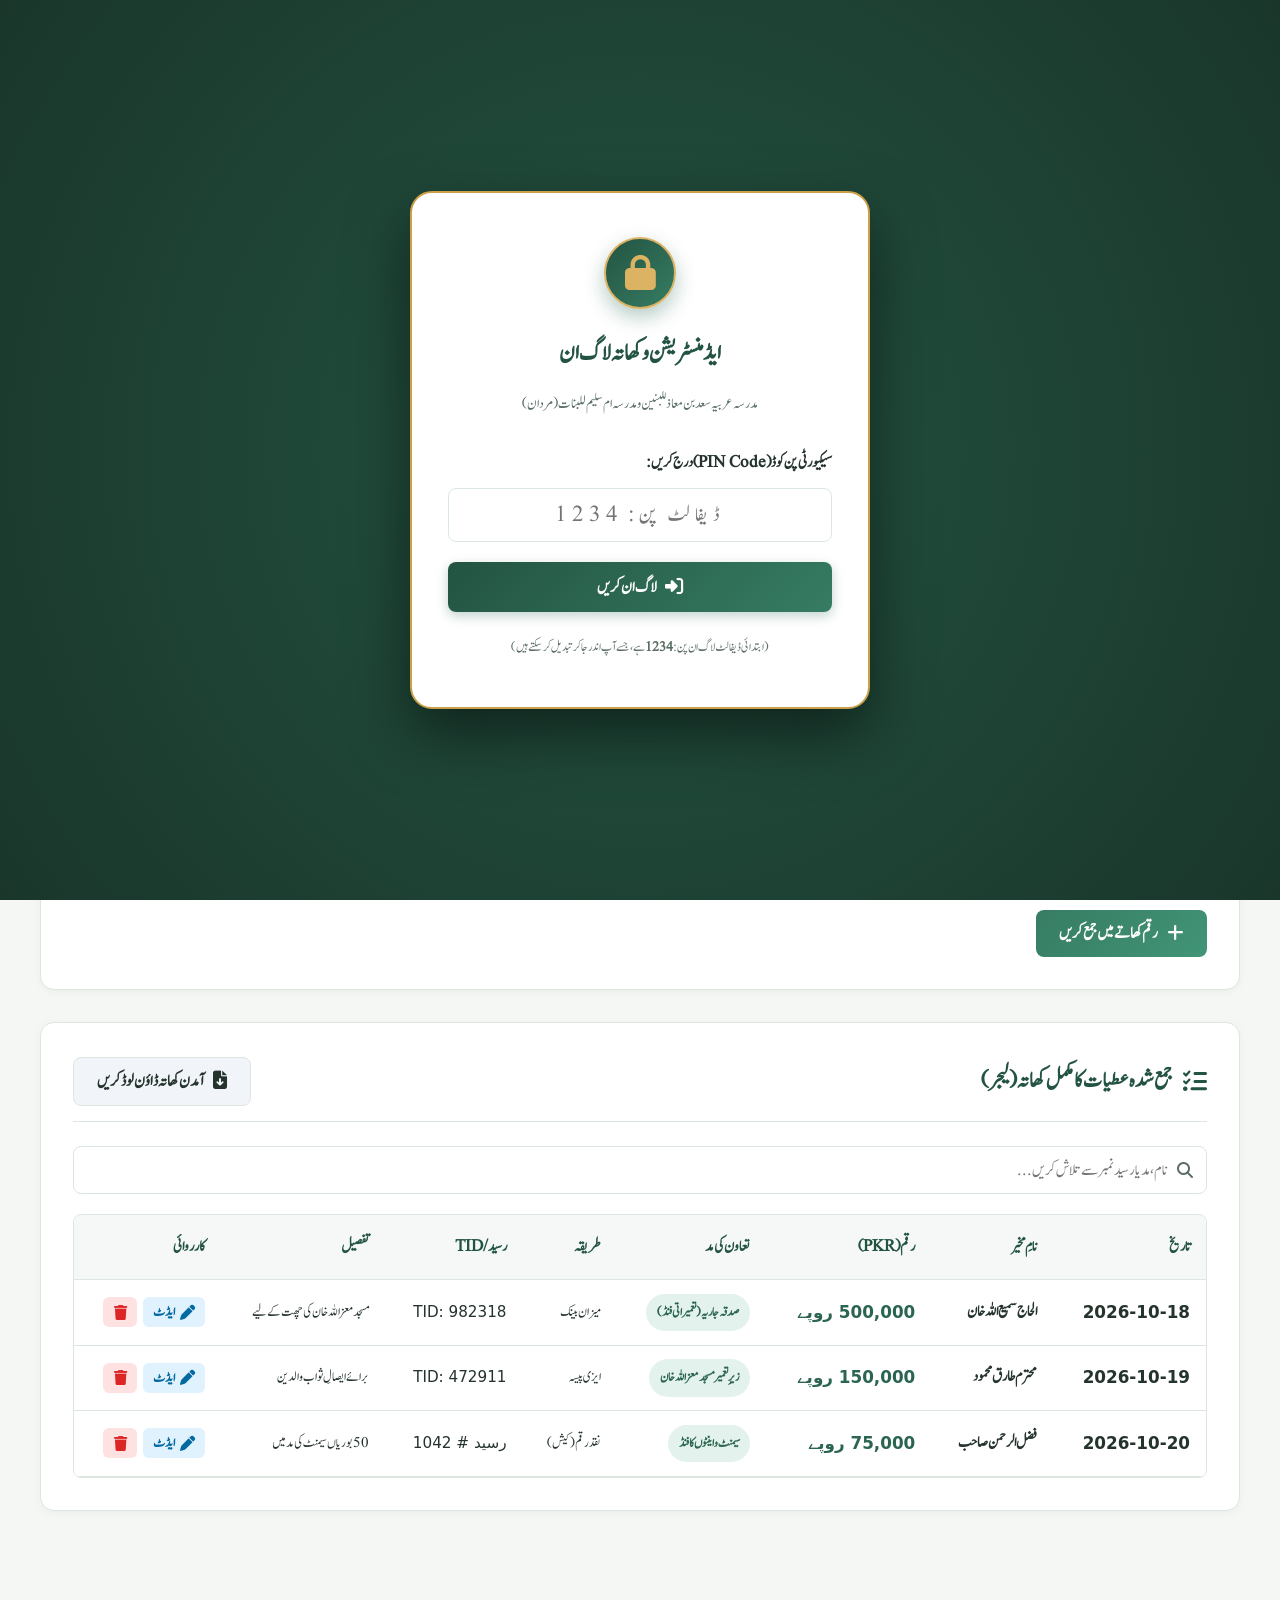
==== commit 9cb88b9a: "Remove top bar animation completely, soften greens to soothing sage tones, apply eye-comfortable lig" ====
--- a/admin.html
+++ b/admin.html
@@ -20,34 +20,34 @@
         }
 
         :root {
-            --primary-950: #021a14;
-            --primary-900: #064e3b;
-            --primary-800: #065f46;
-            --primary-700: #047857;
-            --primary-600: #059669;
-            --primary-500: #10b981;
-            --primary-100: #d1fae5;
-            --primary-50:  #ecfdf5;
-
-            --gold-700: #b45309;
-            --gold-600: #d97706;
-            --gold-500: #f59e0b;
-            --gold-400: #fbbf24;
-            --gold-100: #fef3c7;
-            --gold-50:  #fffbeb;
+            --primary-950: #1a362b;
+            --primary-900: #235442;
+            --primary-800: #2b6550;
+            --primary-700: #367c63;
+            --primary-600: #429577;
+            --primary-500: #58ad8f;
+            --primary-100: #e3f2ec;
+            --primary-50:  #f2f8f5;
+
+            --gold-700: #a16b1f;
+            --gold-600: #be822b;
+            --gold-500: #cca04b;
+            --gold-400: #dbb362;
+            --gold-100: #fbf5e7;
+            --gold-50:  #fdfaf3;
 
             --danger: #dc2626;
             --danger-bg: #fee2e2;
-            --success: #059669;
-            --success-bg: #d1fae5;
+            --success: #2b6550;
+            --success-bg: #e3f2ec;
             --info: #0284c7;
             --info-bg: #e0f2fe;
 
-            --bg: #f8fafc;
+            --bg: #f4f7f4;
             --card-bg: #ffffff;
-            --text-main: #0f172a;
-            --text-muted: #64748b;
-            --border: #e2e8f0;
+            --text-main: #24332c;
+            --text-muted: #5a6e64;
+            --border: #dce7df;
 
             --radius-sm: 8px;
             --radius-md: 14px;
@@ -92,7 +92,7 @@
         .login-overlay {
             position: fixed;
             inset: 0;
-            background: radial-gradient(circle at center, #064e3b 0%, #021a14 100%);
+            background: radial-gradient(circle at center, #235442 0%, #1a362b 100%);
             display: flex;
             align-items: center;
             justify-content: center;
@@ -571,7 +571,7 @@
         }
 
         .btn-success:hover {
-            background: #047857;
+            background: var(--primary-800);
         }
 
         .btn-danger {
@@ -1499,7 +1499,7 @@
                         <div class="form-group">
                             <label for="setEasyTitle">ایزی پیسہ اکاؤنٹ ہولڈر کا نام (ٹائٹل):</label>
                             <input type="text" id="setEasyTitle" required>
-                            <small style="color:#047857; font-weight:700;">(صرف ایزی پیسہ فعال ہے — جیز کیش موجود نہیں ہے)</small>
+                            <small style="color:var(--primary-700); font-weight:700;">(صرف ایزی پیسہ فعال ہے — جیز کیش موجود نہیں ہے)</small>
                         </div>
 
                         <div class="form-group">
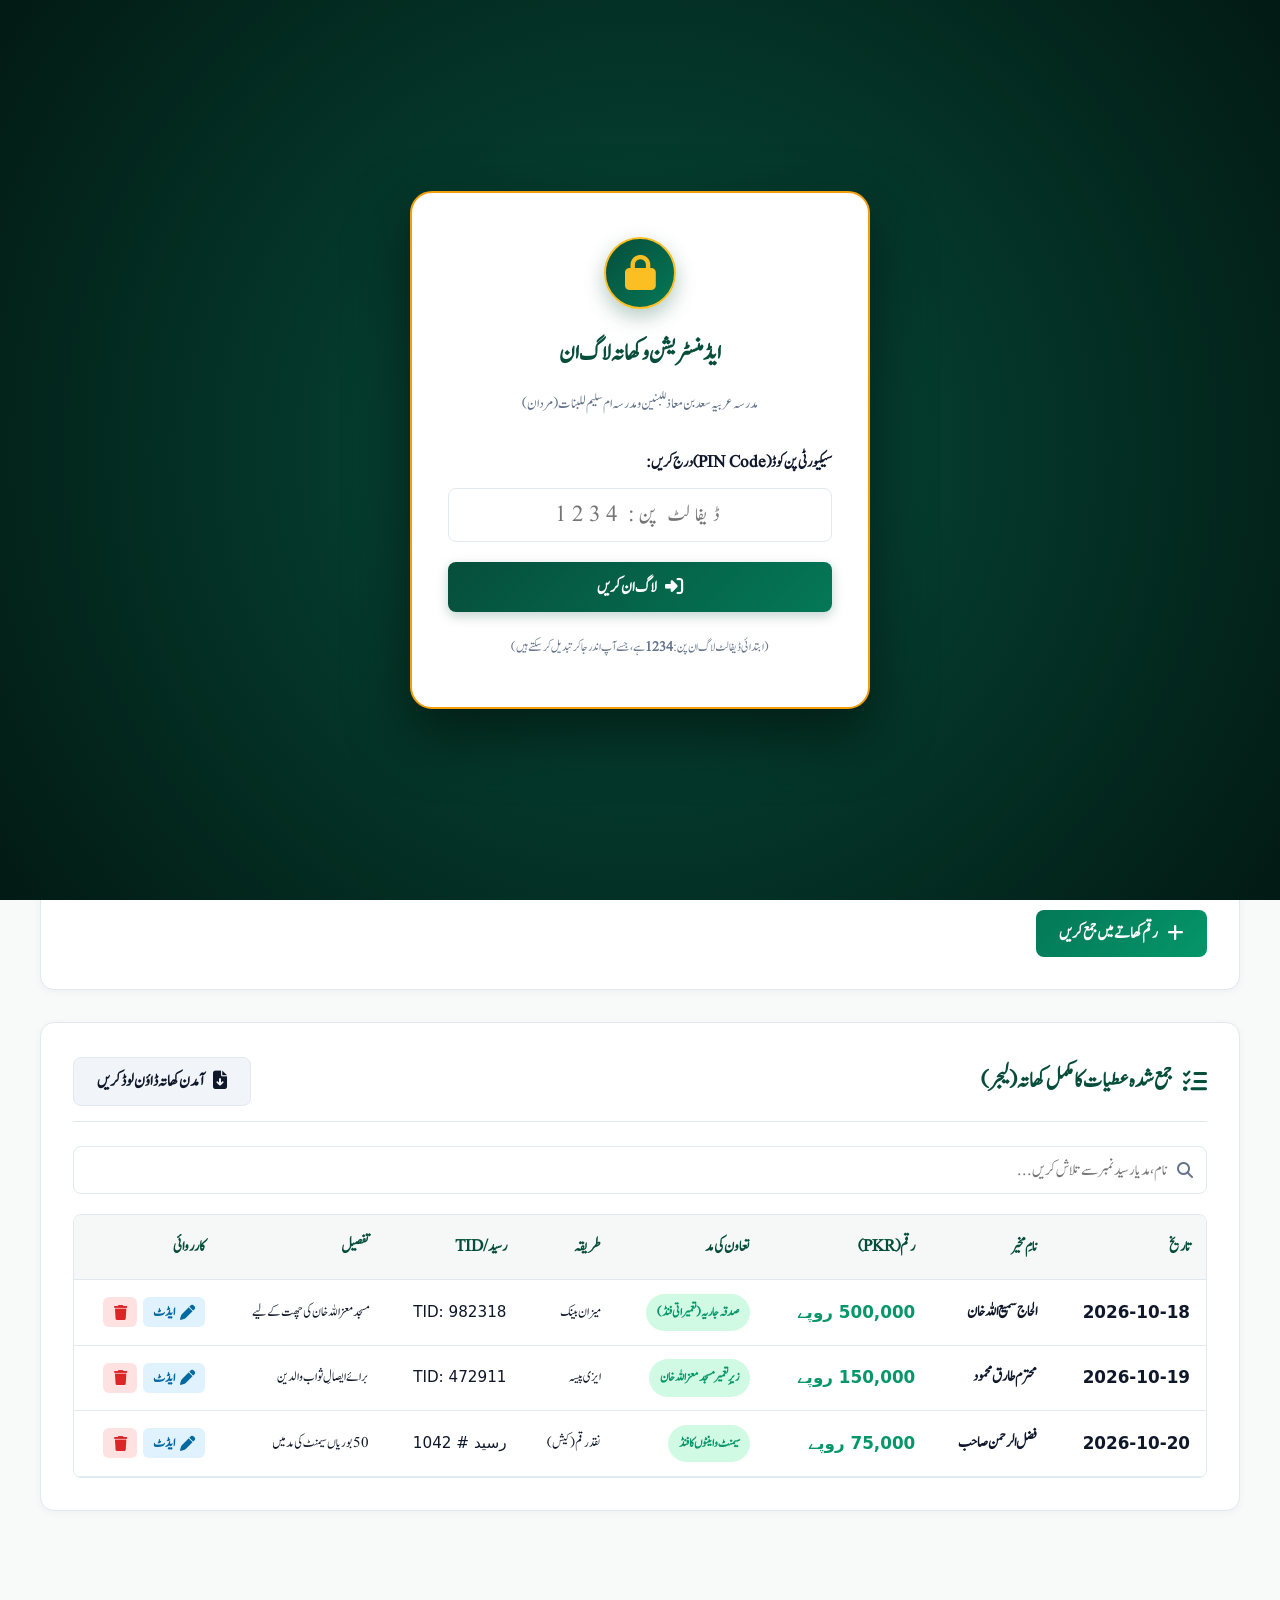
==== commit 8141c9c1: "Remove all yellow borders from images and restore vibrant royal Islamic green homepage aesthetic" ====
--- a/admin.html
+++ b/admin.html
@@ -20,34 +20,34 @@
         }
 
         :root {
-            --primary-950: #1a362b;
-            --primary-900: #235442;
-            --primary-800: #2b6550;
-            --primary-700: #367c63;
-            --primary-600: #429577;
-            --primary-500: #58ad8f;
-            --primary-100: #e3f2ec;
-            --primary-50:  #f2f8f5;
-
-            --gold-700: #a16b1f;
-            --gold-600: #be822b;
-            --gold-500: #cca04b;
-            --gold-400: #dbb362;
-            --gold-100: #fbf5e7;
-            --gold-50:  #fdfaf3;
+            --primary-950: #021a14;
+            --primary-900: #064e3b;
+            --primary-800: #065f46;
+            --primary-700: #047857;
+            --primary-600: #059669;
+            --primary-500: #10b981;
+            --primary-100: #d1fae5;
+            --primary-50:  #ecfdf5;
+
+            --gold-700: #b45309;
+            --gold-600: #d97706;
+            --gold-500: #f59e0b;
+            --gold-400: #fbbf24;
+            --gold-100: #fef3c7;
+            --gold-50:  #fffbeb;
 
             --danger: #dc2626;
             --danger-bg: #fee2e2;
-            --success: #2b6550;
-            --success-bg: #e3f2ec;
+            --success: #059669;
+            --success-bg: #d1fae5;
             --info: #0284c7;
             --info-bg: #e0f2fe;
 
-            --bg: #f4f7f4;
+            --bg: #f8faf9;
             --card-bg: #ffffff;
-            --text-main: #24332c;
-            --text-muted: #5a6e64;
-            --border: #dce7df;
+            --text-main: #0f172a;
+            --text-muted: #64748b;
+            --border: #e2e8f0;
 
             --radius-sm: 8px;
             --radius-md: 14px;
@@ -92,7 +92,7 @@
         .login-overlay {
             position: fixed;
             inset: 0;
-            background: radial-gradient(circle at center, #235442 0%, #1a362b 100%);
+            background: radial-gradient(circle at center, #064e3b 0%, #021a14 100%);
             display: flex;
             align-items: center;
             justify-content: center;
